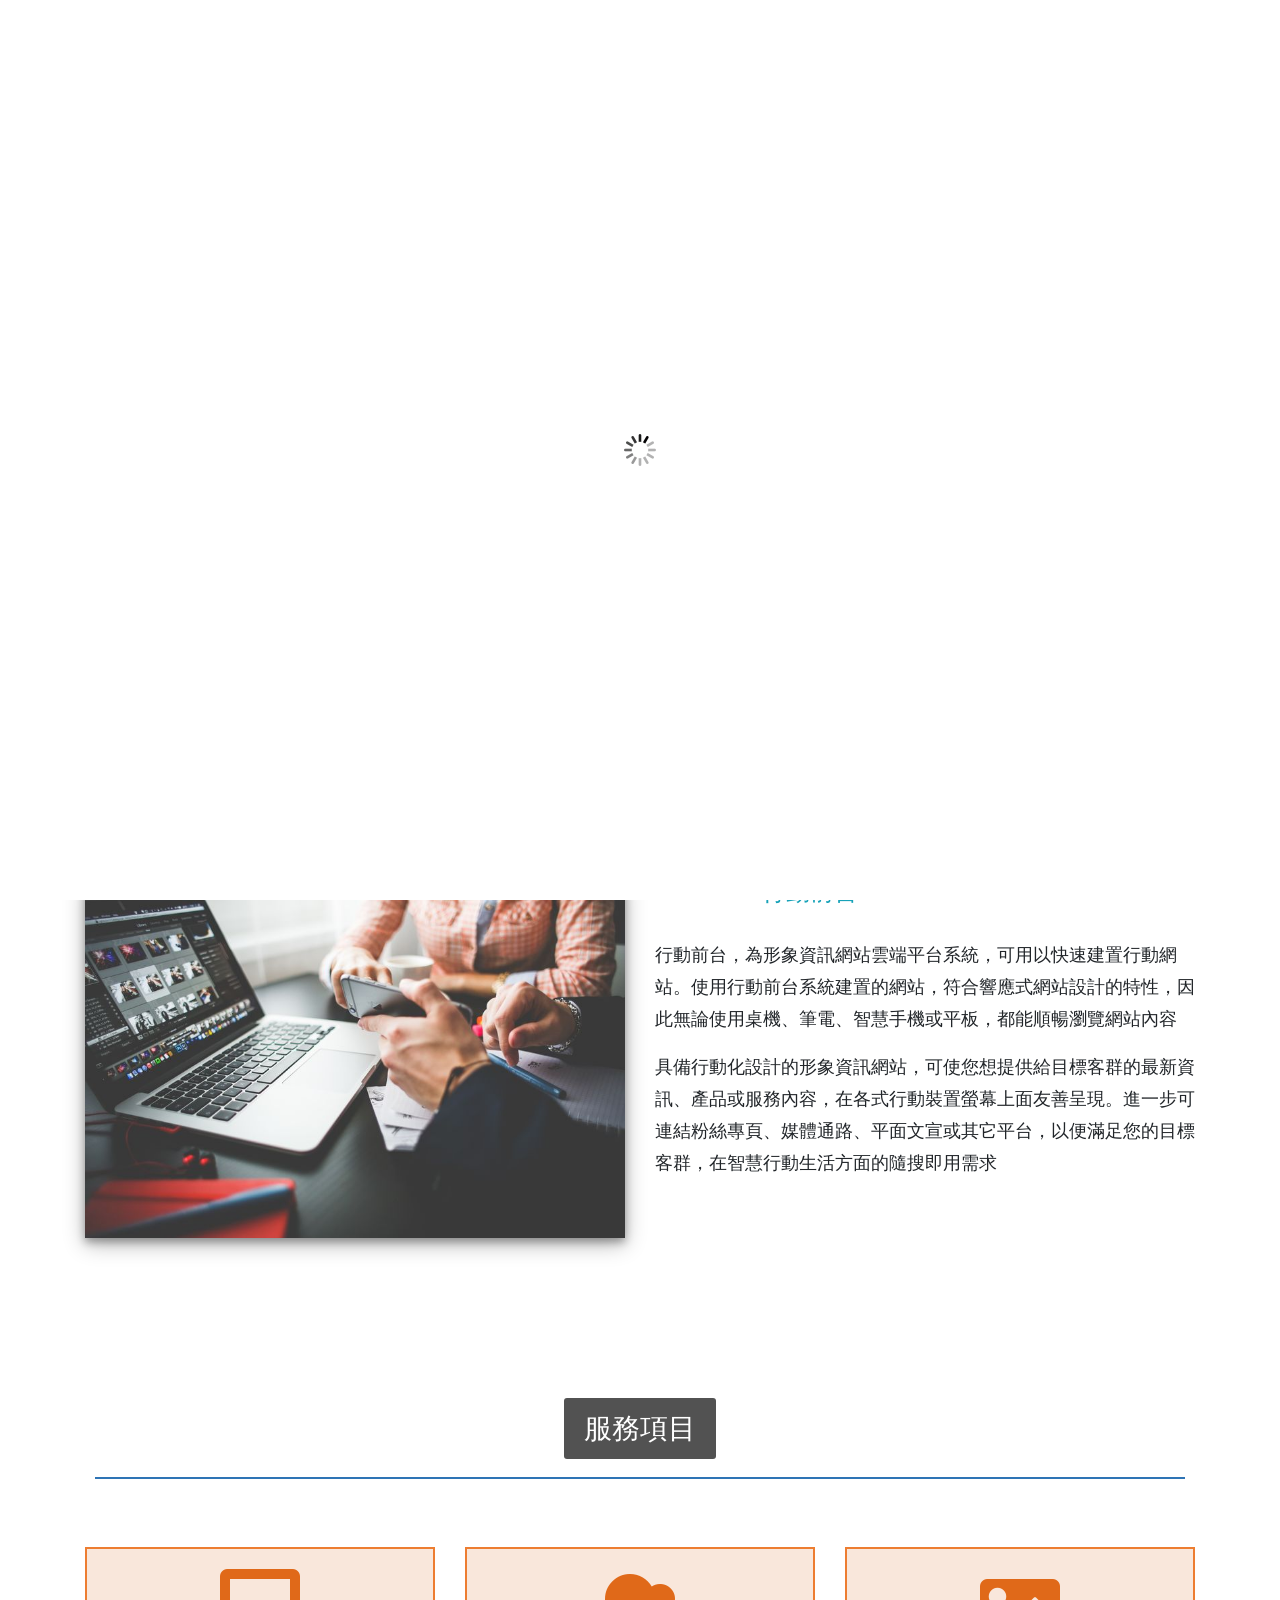
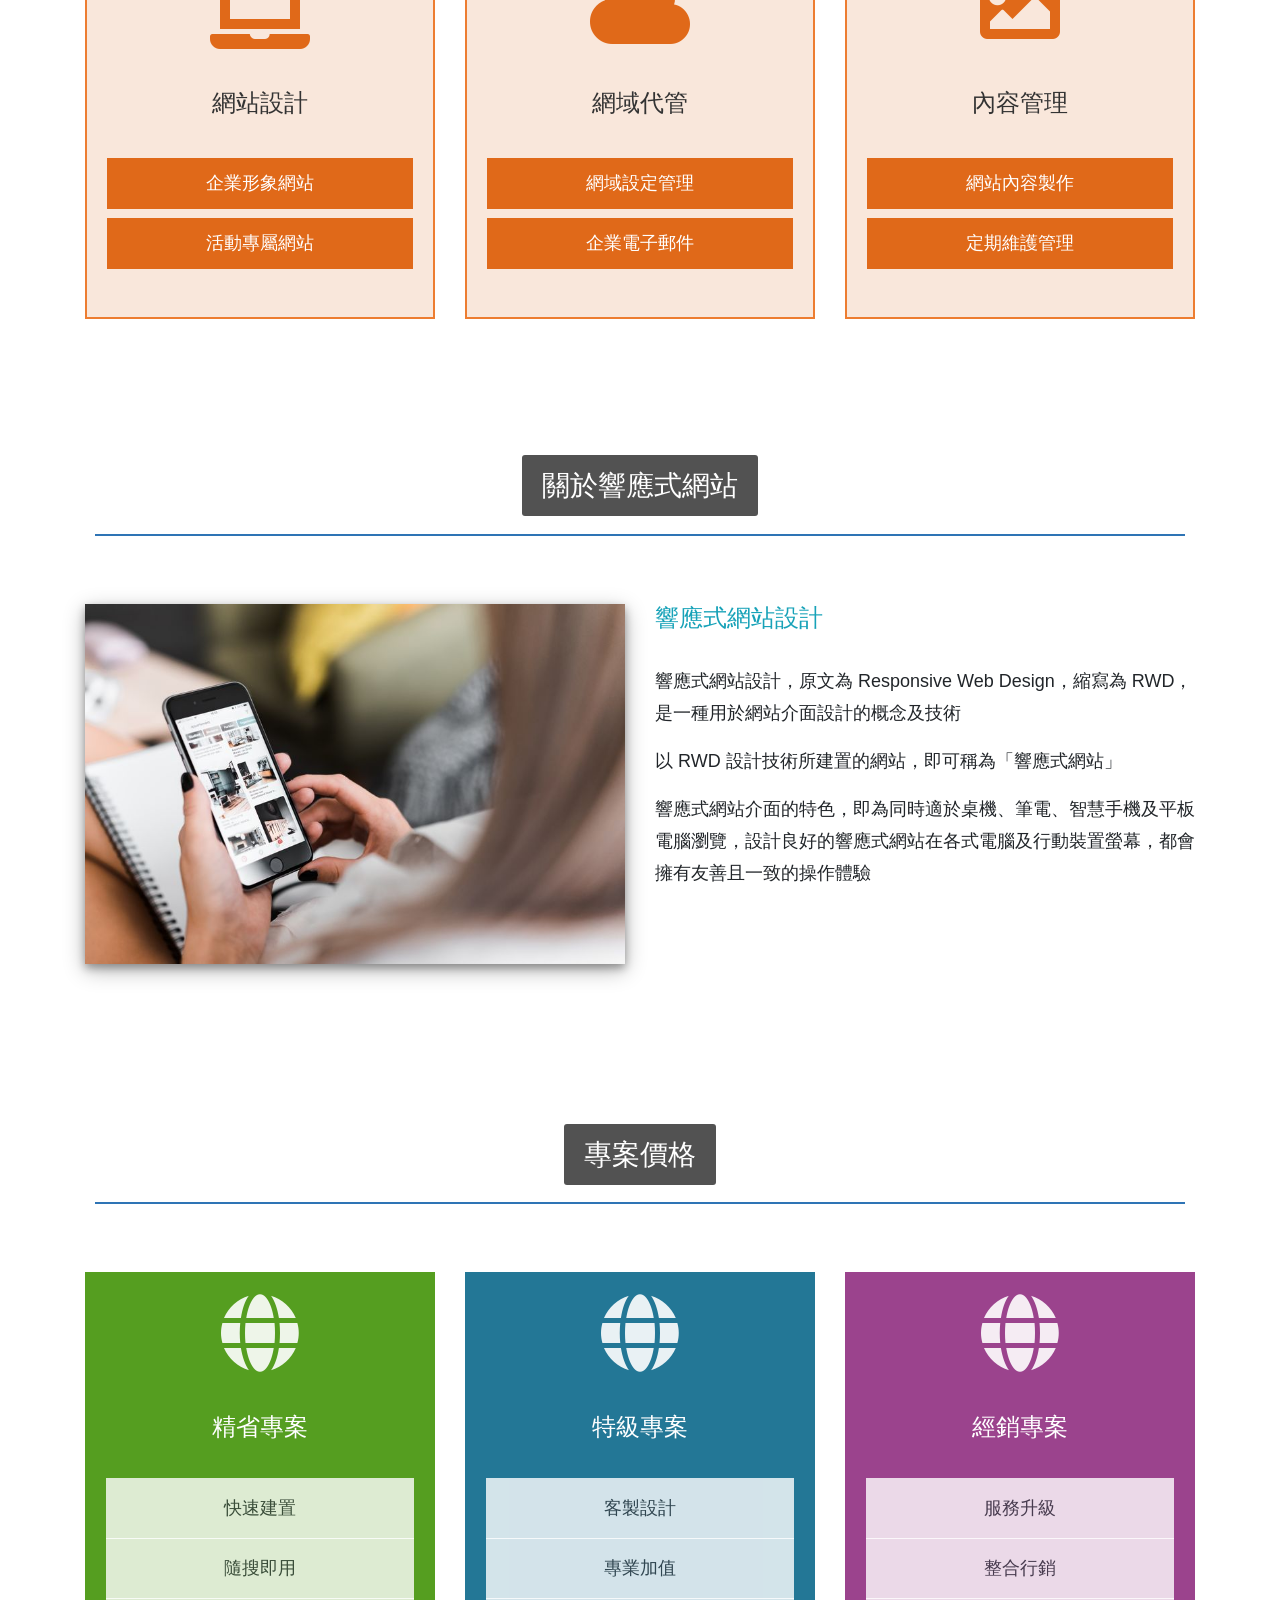
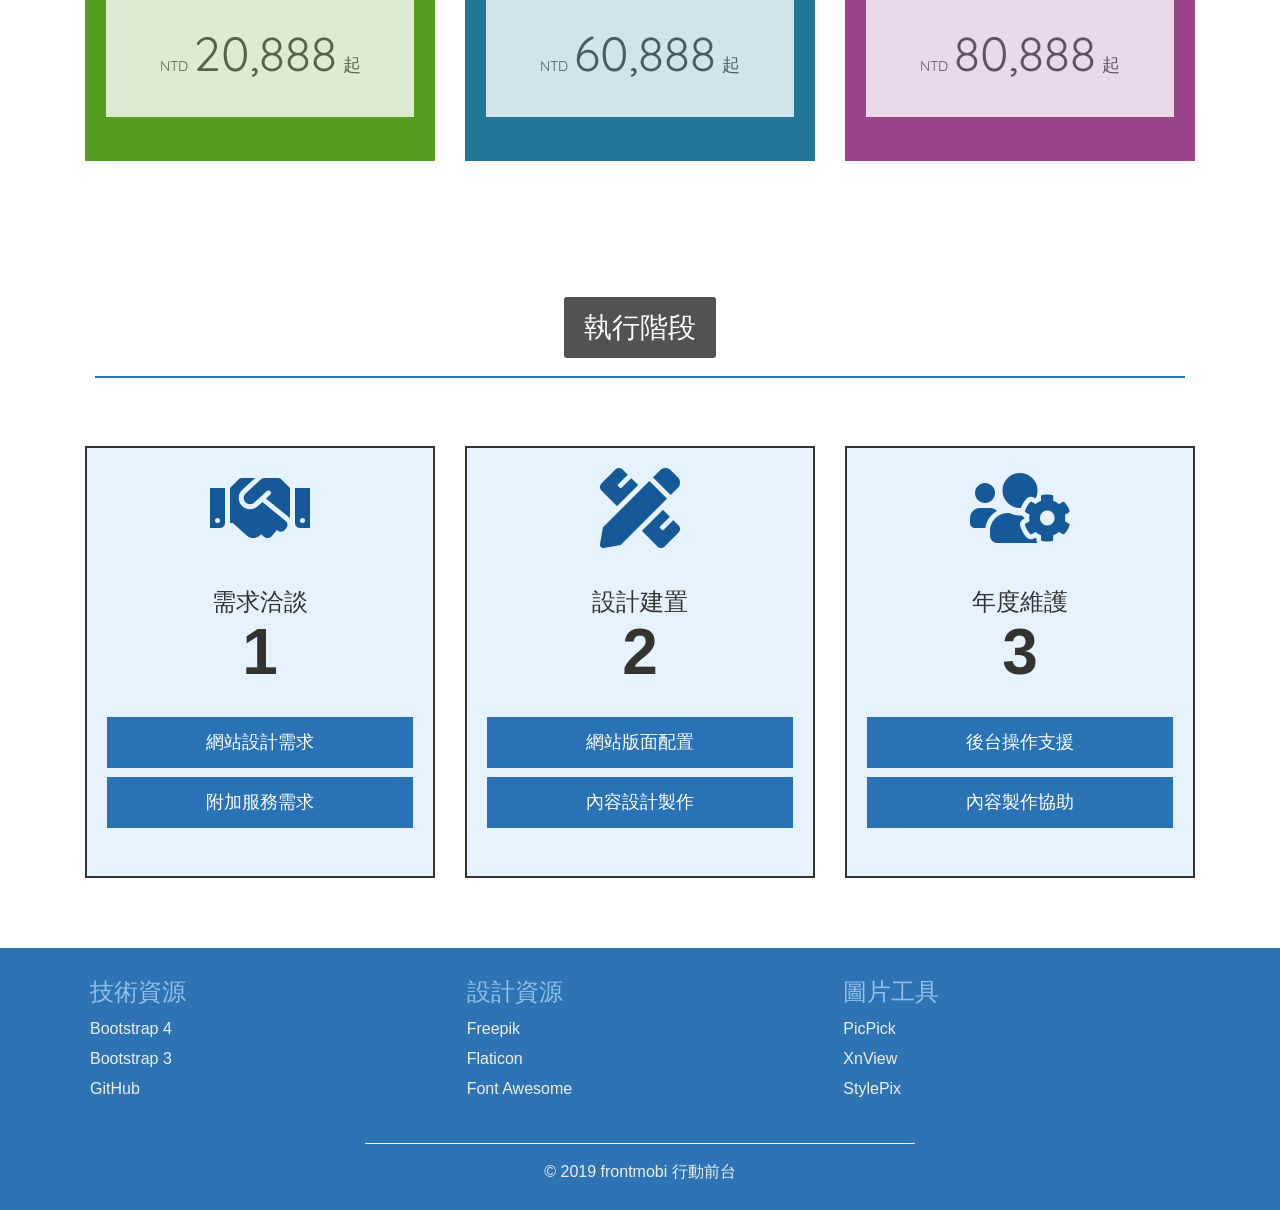
==== index.html @ 36767a95 "Modified section name" ====
<!DOCTYPE html>
<html lang="zh-Hant-TW">
<head>
  <meta charset="utf-8">
  <meta http-equiv="X-UA-Compatible" content="IE=edge">
  <meta name="viewport" content="width=device-width, initial-scale=1, user-scalable=no, minimum-scale=1, maximum-scale=1">
  <meta name="description" content="frontmobi 行動前台，提供形象資訊網站快速建置方案，採用 RWD 響應式網站設計，並具備內容管理後台系統，使用者可自行維護網站內容。">
  <meta name="author" content="EachMobi">
  <meta property="og:site_name" content="frontmobi 行動前台">
  <meta property="og:type" content="website">
  <meta property="og:image" content="https://www.frontmobi.com/img/logo.png">
  <meta property="og:url" content="https://www.frontmobi.com/">
  <meta property="og:description" content="frontmobi 行動前台，提供形象資訊網站快速建置方案，採用 RWD 響應式網站設計，並具備內容管理後台系統，使用者可自行維護網站內容。">
  <title>frontmobi 行動前台</title>
  <link rel="icon" type="image/x-icon" href="/favicon.png">
  <link rel="apple-touch-icon" href="/img/apple-touch-icon.png">
  <link rel='stylesheet' href='https://fonts.googleapis.com/css?family=Quicksand'>
  <link rel="stylesheet" href="https://fonts.googleapis.com/css?family=Questrial">
  <link rel="stylesheet" href="/css/bootstrap.min.css">
  <link rel="stylesheet" href="/css/fontawesome5.min.css">
  <link rel="stylesheet" href="/css/main.css?190510">
  <link rel="canonical" href="https://www.frontmobi.com/">
</head>

<body>
  <div id="preloader">
    <div id="status">&nbsp;</div>
  </div>
  
  <nav class="navbar navbar-expand-md fixed-top navbar-main">
    <button class="navbar-toggler navbar-toggler-right" type="button" data-toggle="collapse" data-target="#home-menu" aria-controls="home-menu" aria-expanded="false" aria-label="Toggle navigation">
      <span class="navbar-toggler-icon"></span>
    </button>
    <a class="navbar-brand" href="/"><img src="/img/logo.png" class="img-logo"> <span>frontmobi 行動前台</span></a>

    <div class="collapse navbar-collapse" id="home-menu">
      <ul class="navbar-nav ml-auto">
        <li class="nav-item"><a class="nav-link" href="#services">服務項目</a></li>
        <li class="nav-item"><a class="nav-link" href="#webplans">專案價格</a></li>
        <li class="nav-item"><a class="nav-link" href="#bigsteps">執行階段</a></li>
      </ul>
    </div>
  </nav>
  
  <h1 class="d-none">frontmobi 行動前台</h1>
  <div id="my-carousel" class="carousel slide" data-ride="carousel">
    <div class="carousel-inner">
      
      <ol class="carousel-indicators">
        <li data-target="#my-carousel" data-slide-to="0" class="active"></li>
        <li data-target="#my-carousel" data-slide-to="1"></li>
      </ol>
      
      <div class="carousel-item active">
        <div class="slide-1">
          <div class="overlay"></div>
        </div>
        <img class="first-slide" src="/img/slide1.jpg" alt="Slide 1">
        <div class="container">
          <div class="carousel-caption">
            <h2>frontmobi 行動前台</h2>
            <h3>響應式網站設計</h3>
          </div>
        </div>
      </div>
      <div class="carousel-item">
        <div class="slide-2">
          <div class="overlay"></div>
        </div>
        <img class="second-slide" src="/img/slide2.jpg" alt="Slide 2">
        <div class="container">
          <div class="carousel-caption">
            <h2>響應式網站設計</h2>
            <h3>企業展現網路形象必備</h3>
          </div>
        </div>
      </div>
    </div>
    <a class="carousel-control-prev" href="#my-carousel" role="button" data-slide="prev">
      <span class="carousel-control-prev-icon" aria-hidden="true"></span>
      <span class="sr-only">Prev</span>
    </a>
    <a class="carousel-control-next" href="#my-carousel" role="button" data-slide="next">
      <span class="carousel-control-next-icon" aria-hidden="true"></span>
      <span class="sr-only">Next</span>
    </a>
  </div>

  <div class="container">
    <div class="section-id" id="aboutus"></div>
    <div class="jumbotron jumbotron-section">
      <h2><span>關於行動前台</span></h2>
      <hr>
    </div>
    <section class="my-section">
      <div class="row">
          <div class="col-lg-6">
            <img src="/img/aboutus.jpg" alt="About us" class="img-fluid">
          </div>
          <div class="col-lg-6">
            <h3 class="text-info">frontmobi 行動前台</h3>
            <br>
            <p>行動前台，為形象資訊網站雲端平台系統，可用以快速建置行動網站。使用行動前台系統建置的網站，符合響應式網站設計的特性，因此無論使用桌機、筆電、智慧手機或平板，都能順暢瀏覽網站內容</p>
            <p>具備行動化設計的形象資訊網站，可使您想提供給目標客群的最新資訊、產品或服務內容，在各式行動裝置螢幕上面友善呈現。進一步可連結粉絲專頁、媒體通路、平面文宣或其它平台，以便滿足您的目標客群，在智慧行動生活方面的隨搜即用需求</p>
          </div>
      </div>
    </section>
  </div>

  <div class="container">
    <div class="section-id" id="services"></div>
    <div class="jumbotron jumbotron-section">
      <h2><span>服務項目</span></h2>
      <hr>
    </div>
    <section class="my-section">
      <div class="row text-center">
        <div class="col-lg-12">
          <div class="card-deck">
            <div class="card card-service mb-3">
              <div class="card-header-icon"><i class="fas fa-laptop fa-5x"></i></div>
              <div class="card-body">
                <h3 class="card-title">網站設計</h3>
                <br>
                <ul class="list-group list-group-flush text-dark">
                  <li class="list-group-item">企業形象網站</li>
                  <li class="list-group-item">活動專屬網站</li>
                </ul>
                <br>
              </div>
            </div>
            <div class="card card-service mb-3">
              <div class="card-header-icon"><i class="fas fa-cloud fa-5x"></i></div>
              <div class="card-body">
                <h3 class="card-title">網域代管</h3>
                <br>
                <ul class="list-group list-group-flush text-dark">
                  <li class="list-group-item">網域設定管理</li>
                  <li class="list-group-item">企業電子郵件</li>
                </ul>
                <br>
              </div>
            </div>
            <div class="card card-service mb-3">
              <div class="card-header-icon"><i class="fas fa-image fa-5x"></i></div>
              <div class="card-body">
                <h3 class="card-title">內容管理</h3>
                <br>
                <ul class="list-group list-group-flush text-dark">
                  <li class="list-group-item">網站內容製作</li>
                  <li class="list-group-item">定期維護管理</li>
                </ul>
                <br>
              </div>
            </div>
          </div>
        </div>
      </div>
    </section>
  </div>

  <div class="container">
    <div class="section-id" id="aboutrwd"></div>
    <div class="jumbotron jumbotron-section">
      <h2><span>關於響應式網站</span></h2>
      <hr>
    </div>
    <section class="my-section">
      <div class="row">
          <div class="col-lg-6">
            <img src="/img/aboutrwd.jpg" alt="About RWD" class="img-fluid">
          </div>
          <div class="col-lg-6">
            <h3 class="text-info">響應式網站設計</h3>
            <br>
            <p>響應式網站設計，原文為 Responsive Web Design，縮寫為 RWD，是一種用於網站介面設計的概念及技術</p>
            <p>以 RWD 設計技術所建置的網站，即可稱為「響應式網站」</p>
            <p>響應式網站介面的特色，即為同時適於桌機、筆電、智慧手機及平板電腦瀏覽，設計良好的響應式網站在各式電腦及行動裝置螢幕，都會擁有友善且一致的操作體驗</span></p>
          </div>
      </div>
    </section>
  </div>

  <div class="container">
    <div class="section-id" id="webplans"></div>
    <div class="jumbotron jumbotron-section">
      <h2><span>專案價格</span></h2>
      <hr>
    </div>
    <section class="my-section">
      <div class="row text-center">
        <div class="col-lg-12">
          <div class="card-deck">
            <div class="card card-plan bg-plan1 mb-3">
              <div class="card-header-icon"><i class="fas fa-globe fa-5x"></i></div>
              <div class="card-body">
                <h3 class="card-title text-white">精省專案</h3>
                <br>
                <ul class="list-group list-group-flush text-dark">
                  <li class="list-group-item">快速建置</li>
                  <li class="list-group-item">隨搜即用</li>
                  <li class="list-group-item"><h4 class="texti-price"><span class="font-sm">NTD</span> <span class="font-loud">20,888</span> <small>起</small></h4></li>
                </ul>
                <br>
              </div>
            </div>
            <div class="card card-plan bg-plan2 mb-3">
              <div class="card-header-icon"><i class="fas fa-globe fa-5x"></i></div>
              <div class="card-body">
                <h3 class="card-title text-white">特級專案</h3>
                <br>
                <ul class="list-group list-group-flush text-dark">
                  <li class="list-group-item">客製設計</li>
                  <li class="list-group-item">專業加值</li>
                  <li class="list-group-item"><h4 class="texti-price"><span class="font-sm">NTD</span> <span class="font-loud">60,888</span> <small>起</small></h4></li>
                </ul>
                <br>
              </div>
            </div>
            <div class="card card-plan bg-plan3 mb-3">
              <div class="card-header-icon"><i class="fas fa-globe fa-5x"></i></div>
              <div class="card-body">
                <h3 class="card-title text-white">經銷專案</h3>
                <br>
                <ul class="list-group list-group-flush text-dark">
                  <li class="list-group-item">服務升級</li>
                  <li class="list-group-item">整合行銷</li>
                  <li class="list-group-item"><h4 class="texti-price"><span class="font-sm">NTD</span> <span class="font-loud">80,888</span> <small>起</small></h4></li>
                </ul>
                <br>
              </div>
            </div>
          </div>
        </div>
      </div>
    </section>
  </div>

  <div class="container">
    <div class="section-id" id="bigsteps"></div>
    <div class="jumbotron jumbotron-section">
      <h2><span>執行階段</span></h2>
      <hr>
    </div>
    <section class="my-section">
      <div class="row text-center">
        <div class="col-lg-12">
          <div class="card-deck">
            <div class="card card-step mb-3">
              <div class="card-header-icon"><i class="fas fa-handshake fa-5x"></i></div>
              <div class="card-body">
                <h3 class="card-title">需求洽談</h3>
                <p class="big-step">1</p>
                <br>
                <ul class="list-group list-group-flush text-dark">
                  <li class="list-group-item">網站設計需求</li>
                  <li class="list-group-item">附加服務需求</li>
                </ul>
                <br>
              </div>
            </div>
            <div class="card card-step mb-3">
              <div class="card-header-icon"><i class="fas fa-pencil-ruler fa-5x"></i></div>
              <div class="card-body">
                <h3 class="card-title">設計建置</h3>
                <p class="big-step">2</p>
                <br>
                <ul class="list-group list-group-flush text-dark">
                  <li class="list-group-item">網站版面配置</li>
                  <li class="list-group-item">內容設計製作</li>
                </ul>
                <br>
              </div>
            </div>
            <div class="card card-step mb-3">
              <div class="card-header-icon"><i class="fas fa-users-cog fa-5x"></i></div>
              <div class="card-body">
                <h3 class="card-title">年度維護</h3>
                <p class="big-step">3</p>
                <br>
                <ul class="list-group list-group-flush text-dark">
                  <li class="list-group-item">後台操作支援</li>
                  <li class="list-group-item">內容製作協助</li>
                </ul>
                <br>
              </div>
            </div>
          </div>
        </div>
      </div>
    </section>
  </div>

  <br>
  <footer>
    <div class="container">
      <div class="row">
        <div class="links col-md-4">
          <h4>技術資源</h4>
          <p><a href="https://getbootstrap.com/" target="_blank" rel="noopener noreferrer">Bootstrap 4</a></p>
          <p><a href="https://getbootstrap.com/docs/3.3/" target="_blank" rel="noopener noreferrer">Bootstrap 3</a></p>
          <p><a href="https://github.com/" target="_blank" rel="noopener noreferrer">GitHub</a></p>
        </div>
        <div class="links col-md-4">
          <h4>設計資源</h4>
          <p><a href="https://www.freepik.com/" target="_blank" rel="noopener noreferrer">Freepik</a></p>
          <p><a href="https://www.flaticon.com/" target="_blank" rel="noopener noreferrer">Flaticon</a></p>
          <p><a href="https://fontawesome.com/" target="_blank" rel="noopener noreferrer">Font Awesome</a></p>
        </div>
        <div class="links col-md-4">
          <h4>圖片工具</h4>
          <p><a href="https://picpick.app/zh-tw/" target="_blank" rel="noopener noreferrer">PicPick</a></p>
          <p><a href="https://www.xnview.com/" target="_blank" rel="noopener noreferrer">XnView</a></p>
          <p><a href="http://hornil.com/products/stylepix/" target="_blank" rel="noopener noreferrer">StylePix</a></p>
        </div>
      </div>
      <div class="copy-right text-center">
        <hr>
        <p>&copy; 2019 frontmobi 行動前台</p>
      </div>      
    </div>
  </footer>

  <script src="/js/jquery.min.js"></script>
  <script src="/js/bootstrap.min.js"></script>
  <script src="/js/jquery.touchSwipe.min.js"></script>
  <script src="/js/main.js?190510"></script>
  
</body>
</html>
---- css/main.css ----
body, input, button, select, textarea {
    font-family: "Helvetica Neue", Helvetica,Arial, "Microsoft JhengHei", "Microsoft YaHei", Meiryo, "Meiryo UI", sans-serif;
}

h1,h2,h3,h4,h5,h6 { font-weight:normal; }

html {
    position: relative;
    min-height: 100%;
}

body {
    background-color: #fff;
    margin-bottom: 40px;
}

a:link,
a:visited,
a:hover,
a:active {
    text-decoration: none;
}

a:hover,
a:active {
    color: #0270e6;
}

footer {
    color: #fff;
    position: absolute;
    margin-bottom: 0;
    width: 100%;
    background-color: #2e74b5;
}

footer a:link,
footer a:visited,
footer a:hover,
footer a:active {
    color: #eee;
    text-decoration: none;
}

footer a:hover,
footer a:active {
    color: #f0cf0e;
}

footer h4 {
    color: #92bfe8;
    margin: 10px 0;
}

footer hr {
    border: none;
    height: 1px;
    width: 50%;
    color: #eee;
    background-color: #eee;
}

footer .container {
    padding: 20px;
}

footer .container .links {
    margin-bottom: 20px;
}

footer .container p {
    margin: 6px 0;
}

footer .copy-right {
    font-size: 16px;
    color: #eee;
    width: 100%;
    background-color: transparent;
}

.navbar-main {
    height: 60px;
    background-color: #fff !important;
    border-bottom: solid 1px #ed7d31;
}

.navbar-main .navbar-collapse { 
    /* https://css-tricks.com/viewport-sized-typography/ */
    max-height: 100vh !important;
    overflow-x: hidden !important; 
    background-color: transparent;
}

.navbar-main .navbar-toggler {
    padding: 3px 8px 2px 8px;
    background-color: #ed7d31;
}

.navbar-main .navbar-brand {
    /*main color*/
    color: #ed7d31 !important;
}

.navbar-main .navbar-toggler {
    border: solid 1px #ed7d31 !important;
    border-radius: 0px;
}

.navbar-main .navbar-toggler-icon {
    width: 28px;
    background-image: url("data:image/svg+xml;charset=utf8,%3Csvg viewBox='0 0 32 32' xmlns='http://www.w3.org/2000/svg'%3E%3Cpath stroke='rgba(250, 250, 250, 1)' stroke-width='2' stroke-linecap='round' stroke-miterlimit='10' d='M4 8h24M4 16h24M4 24h24'/%3E%3C/svg%3E");
}

.navbar-main .nav-item .nav-link {
    color: #262626 !important;
    margin: 0 6px;
}

.navbar-main .nav-item .nav-link:hover {
    background-color: #ed7d31;
    color: #fff !important;
    border-radius: 3px;
}

.navbar-main .nav-item .nav-link.btn {
    color: #fff !important;
}

.navbar-main .nav-item .nav-link.nav-home {
    color: #ffdb87 !important;
}

.navbar-main .nav-item .nav-link.nav-home:hover {
    color: #ffce44 !important;
}

.navbar-main .nav-item.blank-item {
    color: transparent;
}

.navbar-brand span {
    vertical-align: middle;
    font-weight: bold;
}

.img-logo {
    height: 30px;
    vertical-align: middle;
    margin: 0 5px 0 10px;
    border-radius: 3px;
}

.img-park {
    width: 240px;
    margin: 0 auto;
}

/* font styles */
.font-sm {
    font-size: 14px;
}

.font-md {
    font-size: 15px;
}

.font-lg {
    font-size: 16px;
}

.font-loud {
    font-size: 48px;
}

.texti-main {
    color: #ed7d31;
}

.texti-error {
    color: #cc4444;
}

.texti-price {
    color: #555;
}

.texti-price,
.texti-price span {
    font-family: Quicksand, "Microsoft JhengHei";
    font-weight: 400;
    padding: 10px 0;
}

.form-control {
    box-shadow: none;
}

.form-control:focus {
    box-shadow: none;
}

/* preloader */
#preloader {
    position: fixed;
    top: 0;
    left: 0;
    right: 0;
    bottom: 0;
    background-color: #fff;
    z-index: 9999;
}

/* preloader status */
#status {
    width: 200px;
    height: 200px;
    position: absolute;
    left: 50%;
    top: 50%;
    background-image: url('/img/preloader.gif'); 
    background-size: 32px 32px;
    background-repeat: no-repeat;
    background-position: center;
    margin: -100px 0 0 -100px;
}

#my-carousel .carousel-item img {
    width: 100%;
}

#my-carousel .carousel-caption {
    margin-bottom: 4vw;
}

#my-carousel .carousel-caption h2,
#my-carousel .carousel-caption h3 {
    text-shadow: 1px 1px #333;
}

#my-carousel .carousel-caption h2 {
    font-size: 3vw;
}

#my-carousel .carousel-caption h3 {
    font-size: 2vw;
}

#my-carousel .carousel-caption p {
    margin-bottom: 80px;
}

.overlay {
    position: absolute;
    width: 100%;
    height: 100%;
    z-index: 2;
    background-color: #080d15;
    opacity: 0.3;
}

.section-id {
    padding: 5px 0;
}

/* custom jumbotron */
.jumbotron-main,
.jumbotron-section,
.jumbotron-lineat,
.jumbotron-facebook,
.jumbotron-dark {
    color: #fff;
    margin-top: 60px;
    padding: 30px 10px 20px 10px;
    text-align: center;
    font-weight: bold;
}

.jumbotron-main h2,
.jumbotron-section h2,
.jumbotron-lineat h2,
.jumbotron-facebook h2,
.jumbotron-dark h2 {
    font-size: 32px !important;
}

.jumbotron-section h2 span {
    color: #fff;
    font-size: 28px;
    padding: 15px 20px;
    margin: 30px 0;
    border-radius: 3px;
    background: #525252;
}

.jumbotron-section hr {
    margin-top: 30px;
    border-top: 2px solid #2e74b5;
}

.jumbotron-main {
    color: #f0cf0e;
    background-color: #311201;
}

.jumbotron-lineat {
    background-color: #01a201;
}

.jumbotron-facebook {
    background-color: #4a67a5;
}

.jumbotron-dark {
    background-color: #282923;
}

.page-header {
    background-color: #311201;
    background: -webkit-linear-gradient(#311201, #8e5b3e);
    background: -o-linear-gradient(#311201, #8e5b3e);
    background: -moz-linear-gradient(#311201, #8e5b3e);
    background: linear-gradient(#311201, #8e5b3e);
}

.jumbotron-cover {
    color: #fff;
    margin-top: 60px;
    background-color: transparent;
}

.jumbotron-cover h1 {
    margin-top: 30px;
}

.jumbotron-cover p {
    font-size: 20px;
}

/* jumbotron-section */
.jumbotron-section  {
    color: #202020;
    background-color: transparent;
}

.jumbotron-section h1 + hr {
    border: none;
    height: 3px;
    width: 100px;
    color: #303030;
    background-color: #303030;
}

.my-section {
    margin: 30px 0;
}

.my-section h2 {
    font-size: 32px;
}

.my-section h3 {
    font-size: 24px;
}

.my-section h3 span.badge {
    color: #fff;
    font-size: 28px;
    padding: 15px 20px;
    margin: 30px 0;
    border-radius: 0;
}

.my-section p {
    line-height: 32px;
}

.my-section h4 {
    font-size: 22px;
}

.my-section .card {
    border: 1px solid transparent;
}

.my-section .card p {
    margin: 20px 40px;
}

.my-section .container {
    padding-top: 20px !important;
}

.my-section .ans-body {
    margin: 40px 0;
    padding: 30px 5%;
    background-color: #f5f2ec;
}

.my-section .ans-body p {
    line-height: 32px;
}

.my-section p.caption {
    font-size: 24px;
}

.my-section p {
    font-size: 18px;
}

.my-section p.big-step {
    font-size: 64px;
    font-weight: 700;
}

.my-section img.img-fluid {
    box-shadow: 0 4px 8px 0 rgba(0, 0, 0, 0.3), 0 6px 20px 0 rgba(0, 0, 0, 0.3);
    margin-bottom: 40px;
}

.my-section.news p i {
    font-size: 3em;
}

.my-section.news ol li {
    font-size: 18px;
    padding: 8px 0;
}

.my-section.news .piece {
    margin-bottom: 30px;
}

.my-section .card-header {
    background-color: #b25c32;
}

.my-section .card-header-icon {
    padding: 20px 0;
}

.my-section .card-header .btn {
    color: #ffdfd0;
    font-size: 20px;
}

.my-section .card-header .btn:hover,
.my-section .card-header .btn:focus {
    color: #fff;
    font-size: 24px;
    transition: all 600ms;
    text-decoration: none;
}

.my-section .list-group-item {
    font-size: 18px;
}

ul.outline {
    list-style-type: square;
    font-size: 18px;
}

.icon-class:hover {
    cursor: pointer;
}

.icon-text {
    font-size: 24px;
    font-family: "Days One", sans-serif,"Microsoft JhengHei";
    margin-bottom: 40px;
}

.accept-terms {
    margin: 30px 2px;
}

.card,
.card-heading,
.form-control {
    border-radius: 0px;
}

.form-control {
	height: 42px;
	line-height: 42px;
}

.form-signin {
    padding: 5px;
    margin: 0 auto;
}

.form-signin h3 {
    font-size: 18px;
}

.form-signin .form-control {
	font-size: 16px;
}

.form-signin .form-control:focus {
    z-index: 2;
}

.signin-role {
    margin-bottom: 30px;
}

.card-signin {
    border-color: #5cb85c;
    margin-top: 100px;
}

.card-signin .card-header {
    border-color: #5cb85c;
    color: #fff;
    background-color: #5cb85c;
    border-radius: 0;
    padding: 6px 0;
}
.card-signin .card-header h1 {
    margin: 0;
}

.card-header h1 {
    padding: 15px 0px;
    font-size: 32px;
}

.card-body h2 {
    font-size: 24px;
}

.text-error {
    color: #cc4444;
}

.btn-signin,
.btn-signin:focus,
.btn-signin:active,
.btn-signin.active  {
    color: #fff;
    background-color: #565656;
    border-color: #565656;
    margin: 20px 0;
}

.btn-signin:hover {
    color: #fff;
    background-color: #484848;
    border-color: #484848;
}

.btn-byfacebook {
    color: #fff;
}

.btn-byfacebook,
.btn-byfacebook:focus,
.btn-byfacebook:active {
    color: #fff;
    background-color: #4a67a5;
    border-color: #4a67a5;
}

.btn-byfacebook:hover {
    color: #fff;
    background-color: #3a5795;
    border-color: #3a5795;
}

/* modal-custom  */
.modal-custom {
    border-radius: 0;
}

.modal-custom .modal-content {
    border: 3px solid #128c2e;
    border-radius: 0;
}

.modal-custom .modal-header,
.modal-custom .modal-body,
.modal-custom .modal-footer {
    background-color: #fff;
}

.modal-custom .modal-header {
    color: #e99511;
    padding: 9px 15px;
    background-color: #e99511;
    border-radius: 0;
}

.modal-custom .modal-header .modal-title {
    color: #fff;
}

.modal-custom .modal-footer {
    border: 1px solid transparent;
}

.modal-custom .close {
    float: right;
    font-size: 36px;
    font-weight: 400;
    line-height: 1;
    color: #eee;
    text-shadow: 0 0 0 transparent;
    filter: alpha(opacity=100);
    opacity: 1;
}

.modal-custom .close:hover,
.modal-custom .close:focus {
    color: #fff;
    text-decoration: none;
    cursor: pointer;
    filter: alpha(opacity=100);
    opacity: 1;
}

.modal-custom span.badge {
    font-size: 24px;
    border-radius: 0;
    font-weight: normal;
    padding: 15px 20px;
}

.card-service {
    color: #333;
    background-color: #f9e7db;
    border: 2px solid #ed7d31 !important;
}

.card-service .card-header-icon i {
    color: #e06919;
}

.card-service .list-group .list-group-item {
    color: #fff;
    background-color: #e06919;
    border-color: #f9e7db;
    border-width: 5px;
}

.card-plan .card-header-icon i {
    color: #fff;
    opacity: 0.9;
}

.card-plan .list-group .list-group-item {
    background-color: #fff;
    opacity: 0.8;
    border-color: transparent;
    border-width: 5px;
}

.bg-plan1 {
    background-color: #559e20;
}

.bg-plan2 {
    background-color: #237796;
}

.bg-plan3 {
    background-color: #9b438d;
}

.card-step {
    color: #333430;
    background-color: #e6f3ff;
    border: 2px solid #333430 !important;
}

.card-step .card-header-icon i {
    color: #155998;
}

.card-step .list-group .list-group-item {
    color: #fff;
    background-color: #2a72b6;
    border-color: #e6f3ff;
    border-width: 5px;
}

@media (max-width:767px) {
    .navbar-main .navbar-collapse { 
        margin: 0px -30px;
        width: 100%;
        /*background-color: #632600;*/
        background-color: #363636;
    }
    .navbar-main .nav-item .nav-link,
    .navbar-main .nav-item .nav-link:hover {
        text-align: center;
        font-size: 18px;
        color: #fff !important;
        margin: 6px 40px 0px 40px;
    }

    .navbar-main .nav-item .nav-link.btn {
        margin-top: 20px;
    }

    .navbar-main li.nav-item:last-child .nav-link.btn,
    .navbar-main li.nav-item:last-child .nav-link {
        margin-bottom: 40px;
    }

    #my-carousel {
        margin-top: 60px;
    }

    #my-carousel .carousel-caption h2,
    #my-carousel .carousel-caption h3 {
        margin-bottom: 10px;
    }

    #my-carousel .carousel-caption h2 {
        font-size: 5vw;
    }

    #my-carousel .carousel-caption h3 {
        font-size: 4vw;
    }

    #my-carousel .carousel-caption p {
        margin-bottom: 10px;
    }

    .jumbotron-cover p,
    .my-section p,
    .my-section li {
        font-size: 20px;
        line-height: 32px;
    }

    .modal-custom .close {
        font-size: 30px;
        line-height: 24px;
    }
}
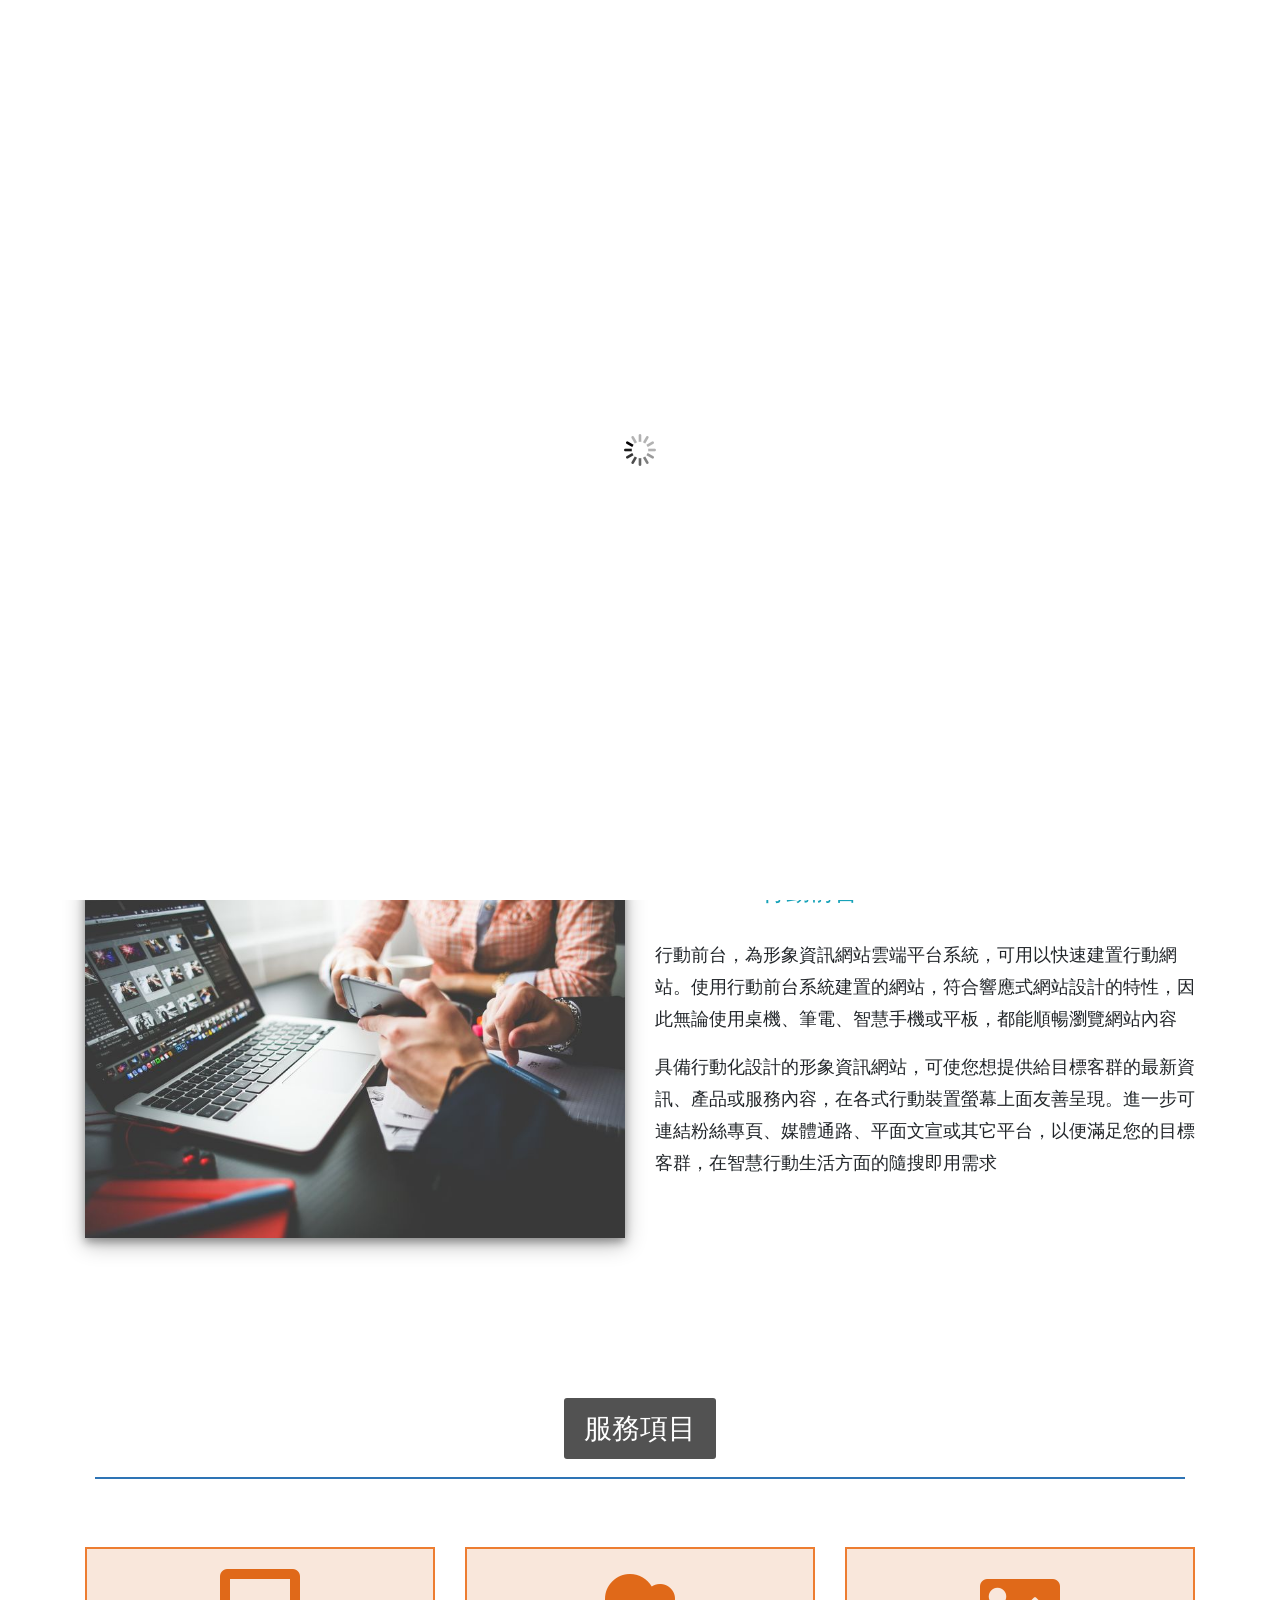
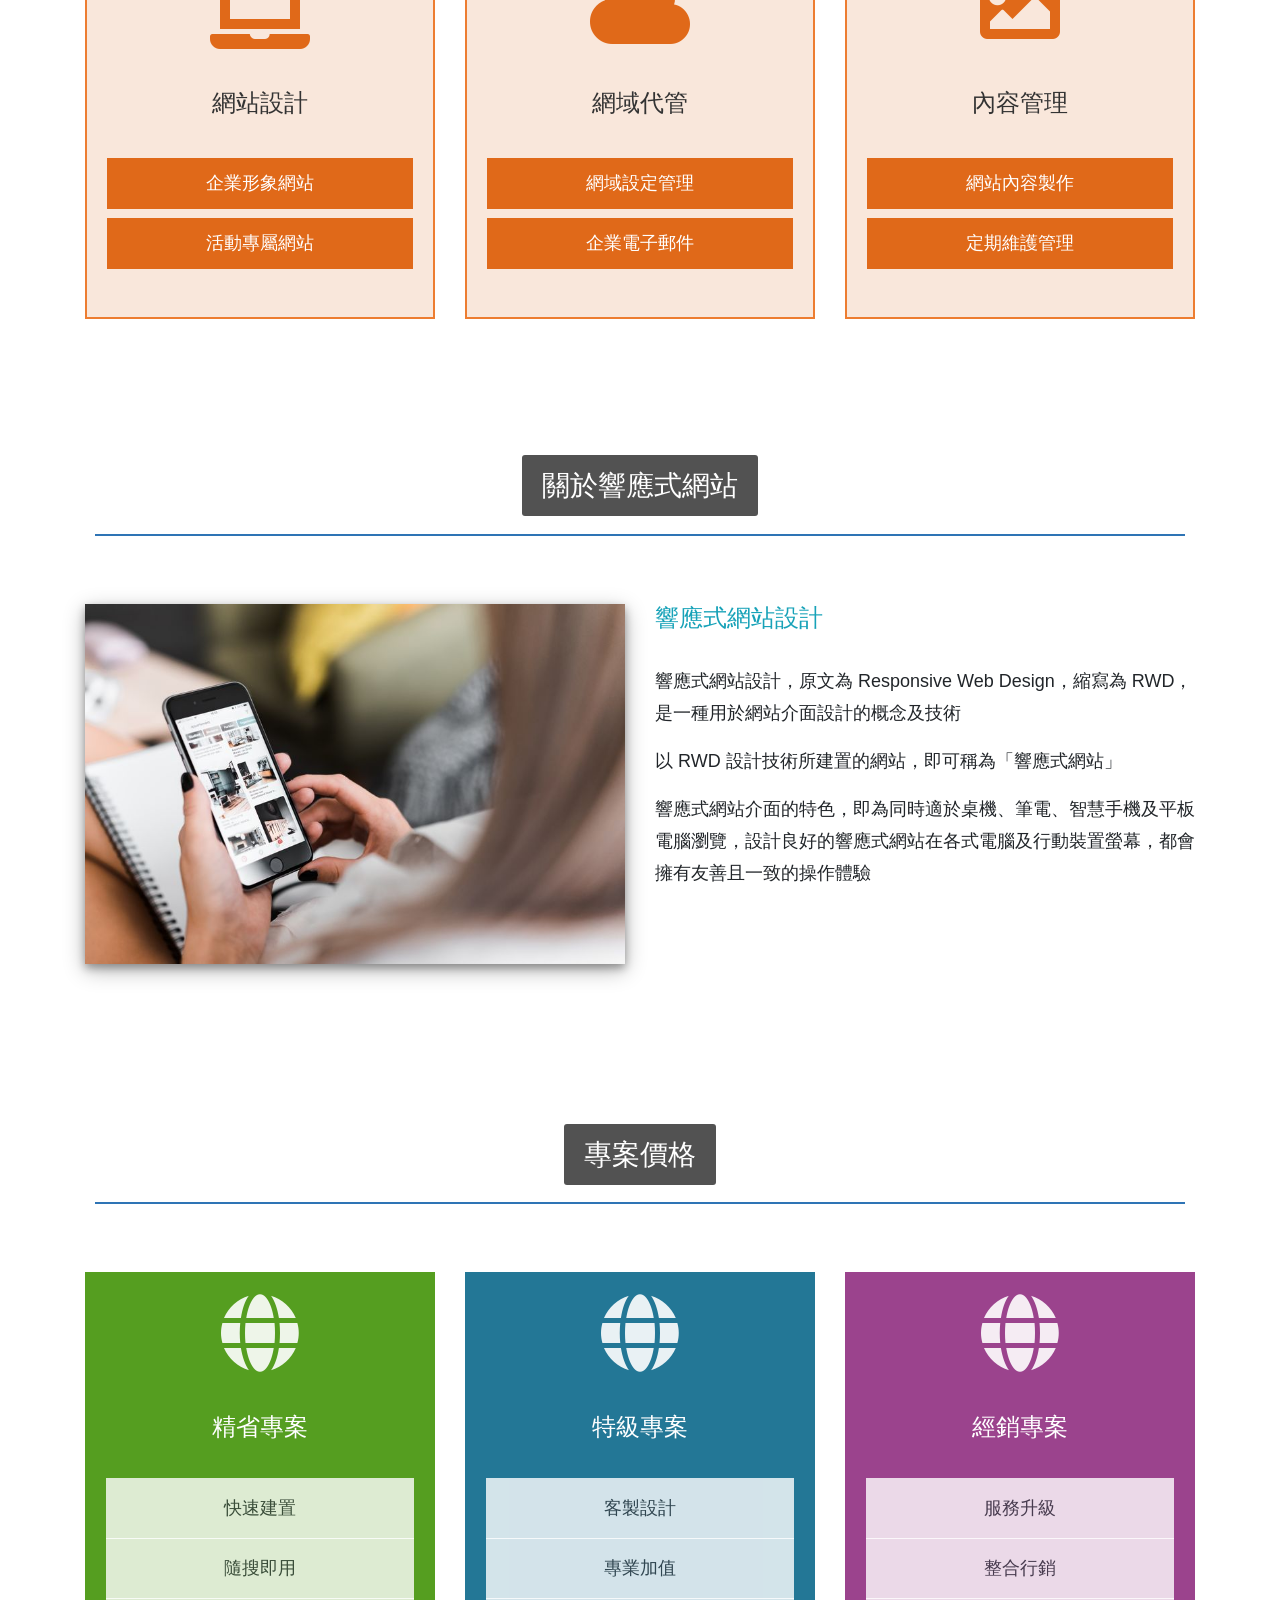
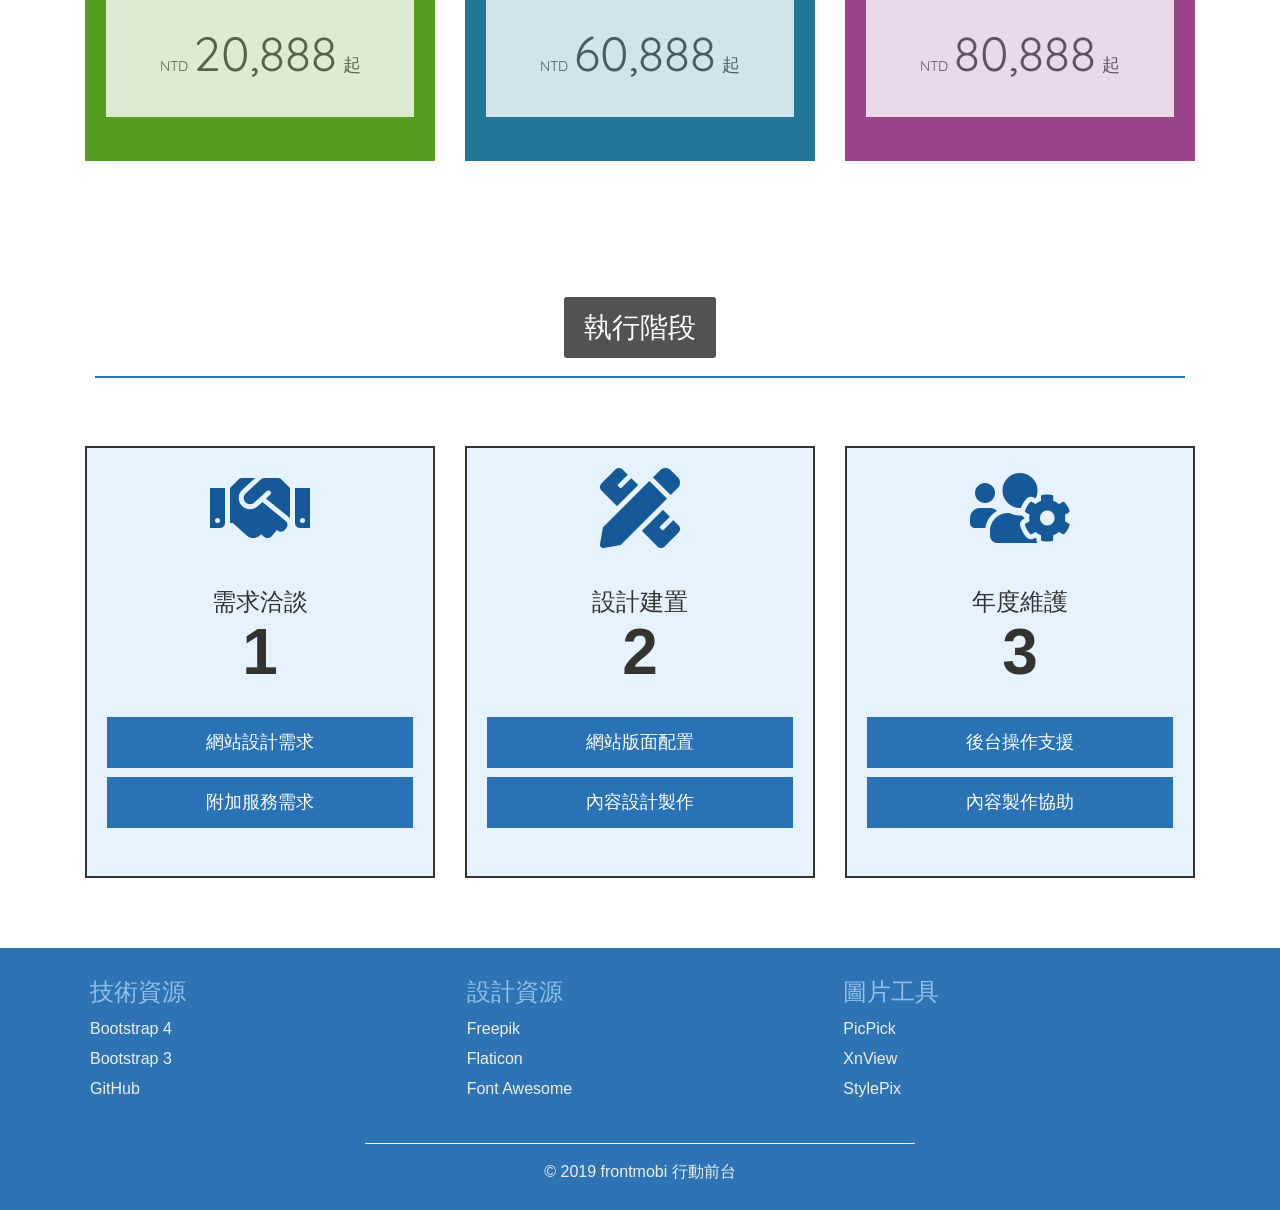
==== commit 9ff8c161: "Modified website url" ====
--- a/index.html
+++ b/index.html
@@ -8,8 +8,8 @@
   <meta name="author" content="EachMobi">
   <meta property="og:site_name" content="frontmobi 行動前台">
   <meta property="og:type" content="website">
-  <meta property="og:image" content="https://www.frontmobi.com/img/logo.png">
-  <meta property="og:url" content="https://www.frontmobi.com/">
+  <meta property="og:image" content="https://frontmobi.com/img/logo.png">
+  <meta property="og:url" content="https://frontmobi.com/">
   <meta property="og:description" content="frontmobi 行動前台，提供形象資訊網站快速建置方案，採用 RWD 響應式網站設計，並具備內容管理後台系統，使用者可自行維護網站內容。">
   <title>frontmobi 行動前台</title>
   <link rel="icon" type="image/x-icon" href="/favicon.png">
@@ -19,7 +19,7 @@
   <link rel="stylesheet" href="/css/bootstrap.min.css">
   <link rel="stylesheet" href="/css/fontawesome5.min.css">
   <link rel="stylesheet" href="/css/main.css?190510">
-  <link rel="canonical" href="https://www.frontmobi.com/">
+  <link rel="canonical" href="https://frontmobi.com/">
 </head>
 
 <body>
--- a/css/main.css
+++ b/css/main.css
@@ -694,6 +694,7 @@
         /*background-color: #632600;*/
         background-color: #363636;
     }
+
     .navbar-main .nav-item .nav-link,
     .navbar-main .nav-item .nav-link:hover {
         text-align: center;
@@ -702,13 +703,17 @@
         margin: 6px 40px 0px 40px;
     }
 
+    .navbar-main .nav-item:first-child {
+        margin-top: 18px;
+    }
+
     .navbar-main .nav-item .nav-link.btn {
         margin-top: 20px;
     }
 
     .navbar-main li.nav-item:last-child .nav-link.btn,
     .navbar-main li.nav-item:last-child .nav-link {
-        margin-bottom: 40px;
+        margin-bottom: 30px;
     }
 
     #my-carousel {
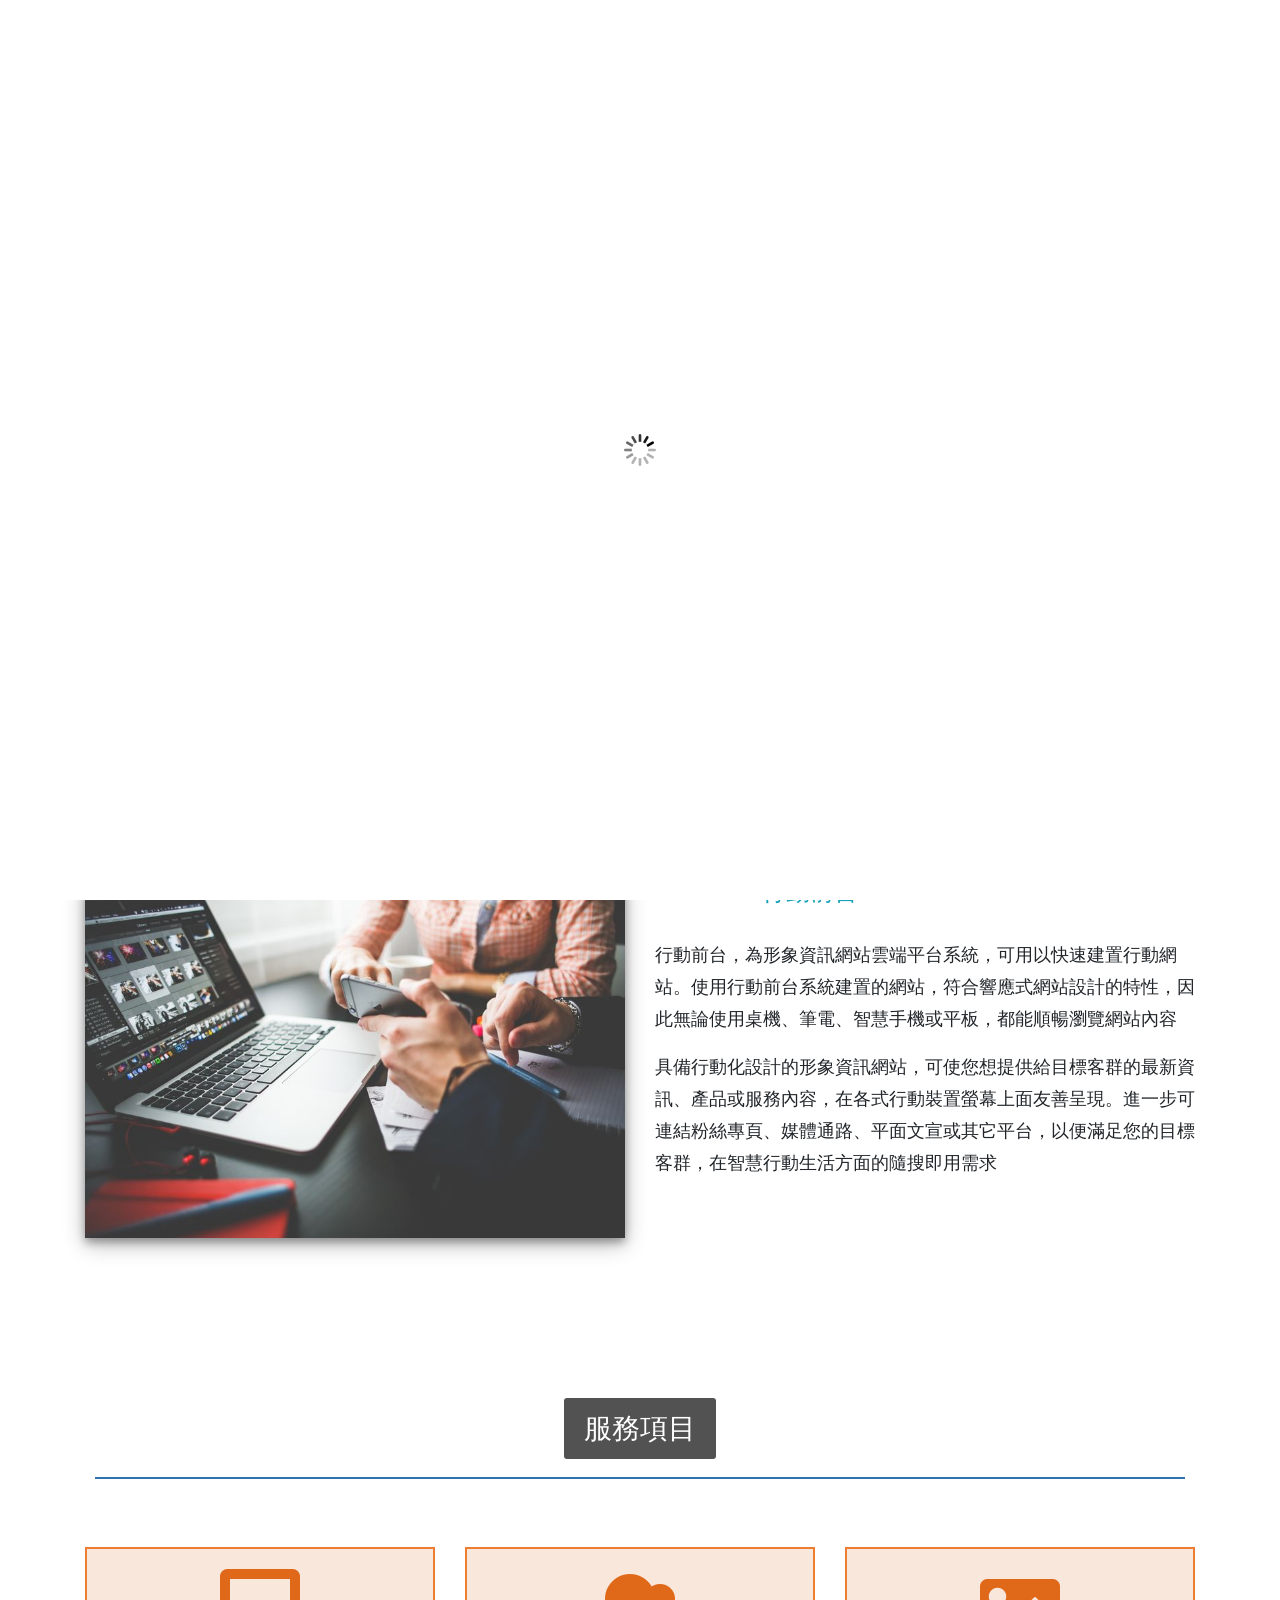
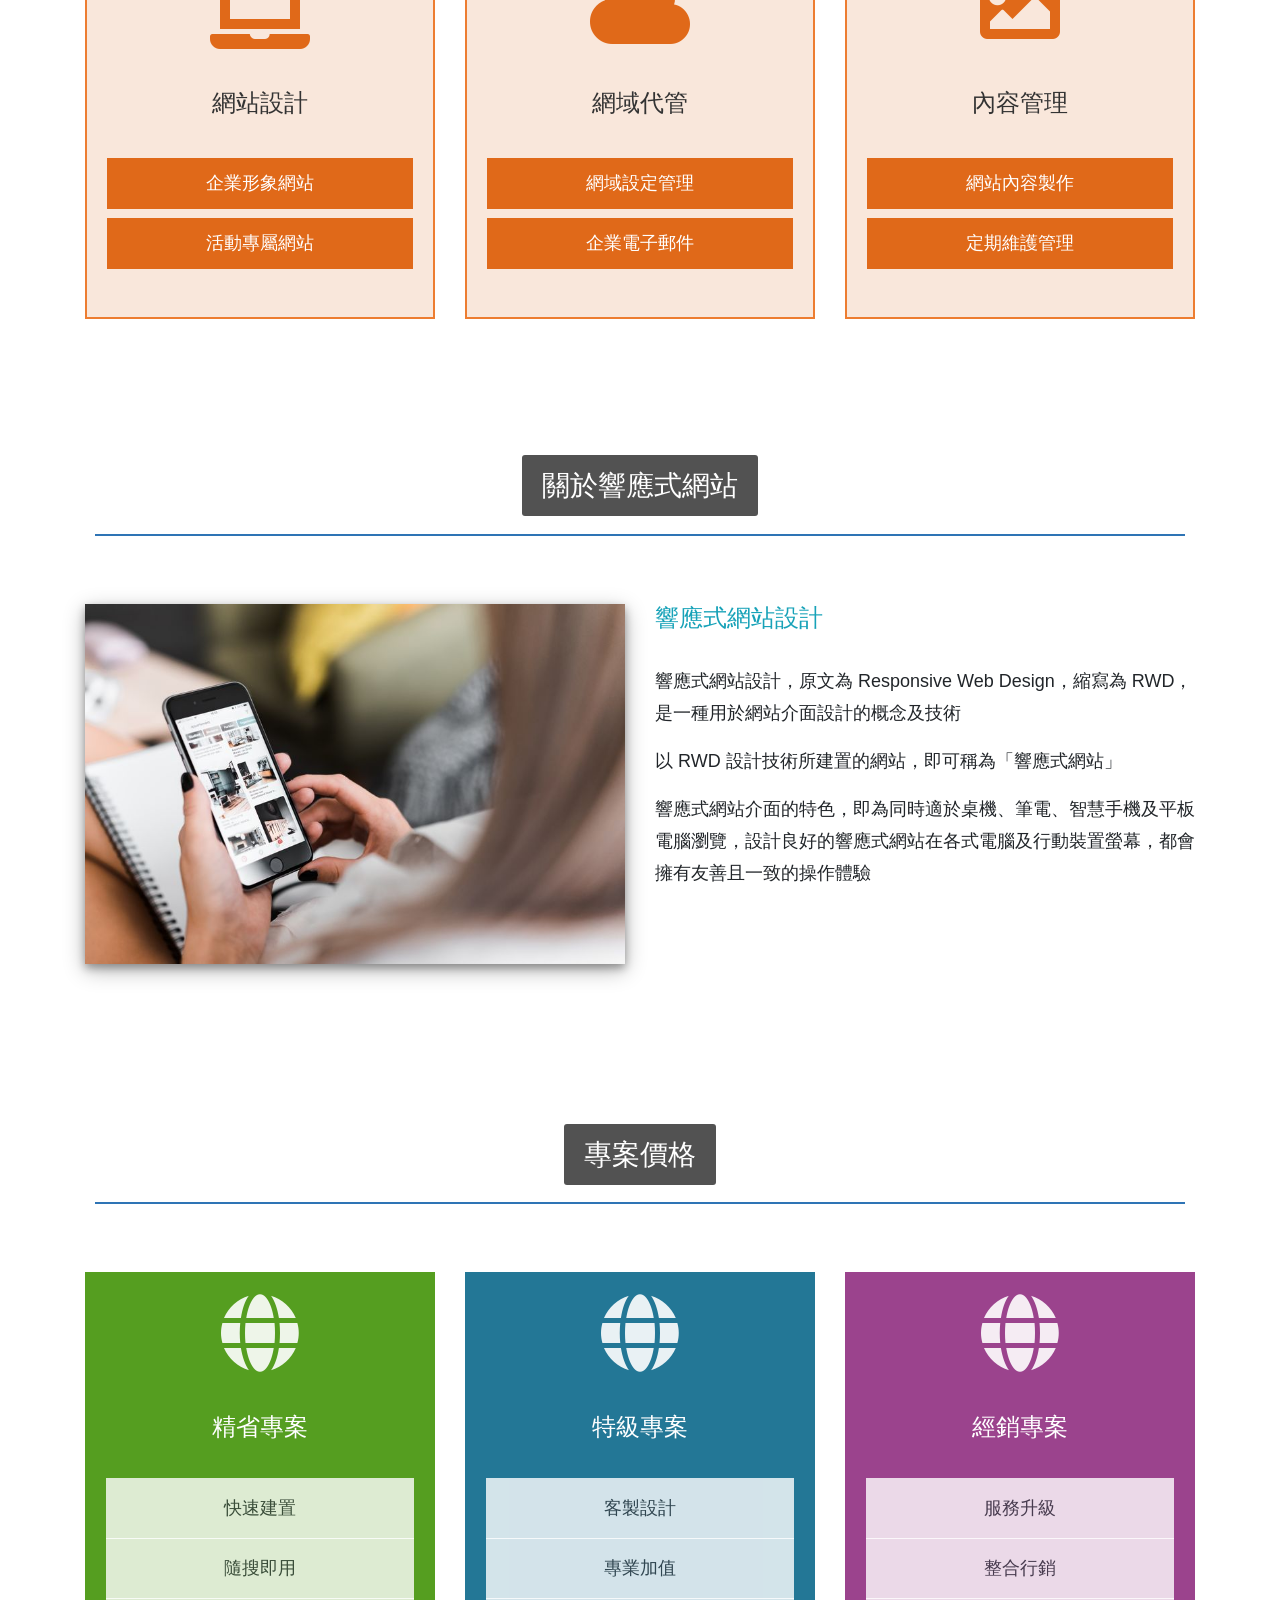
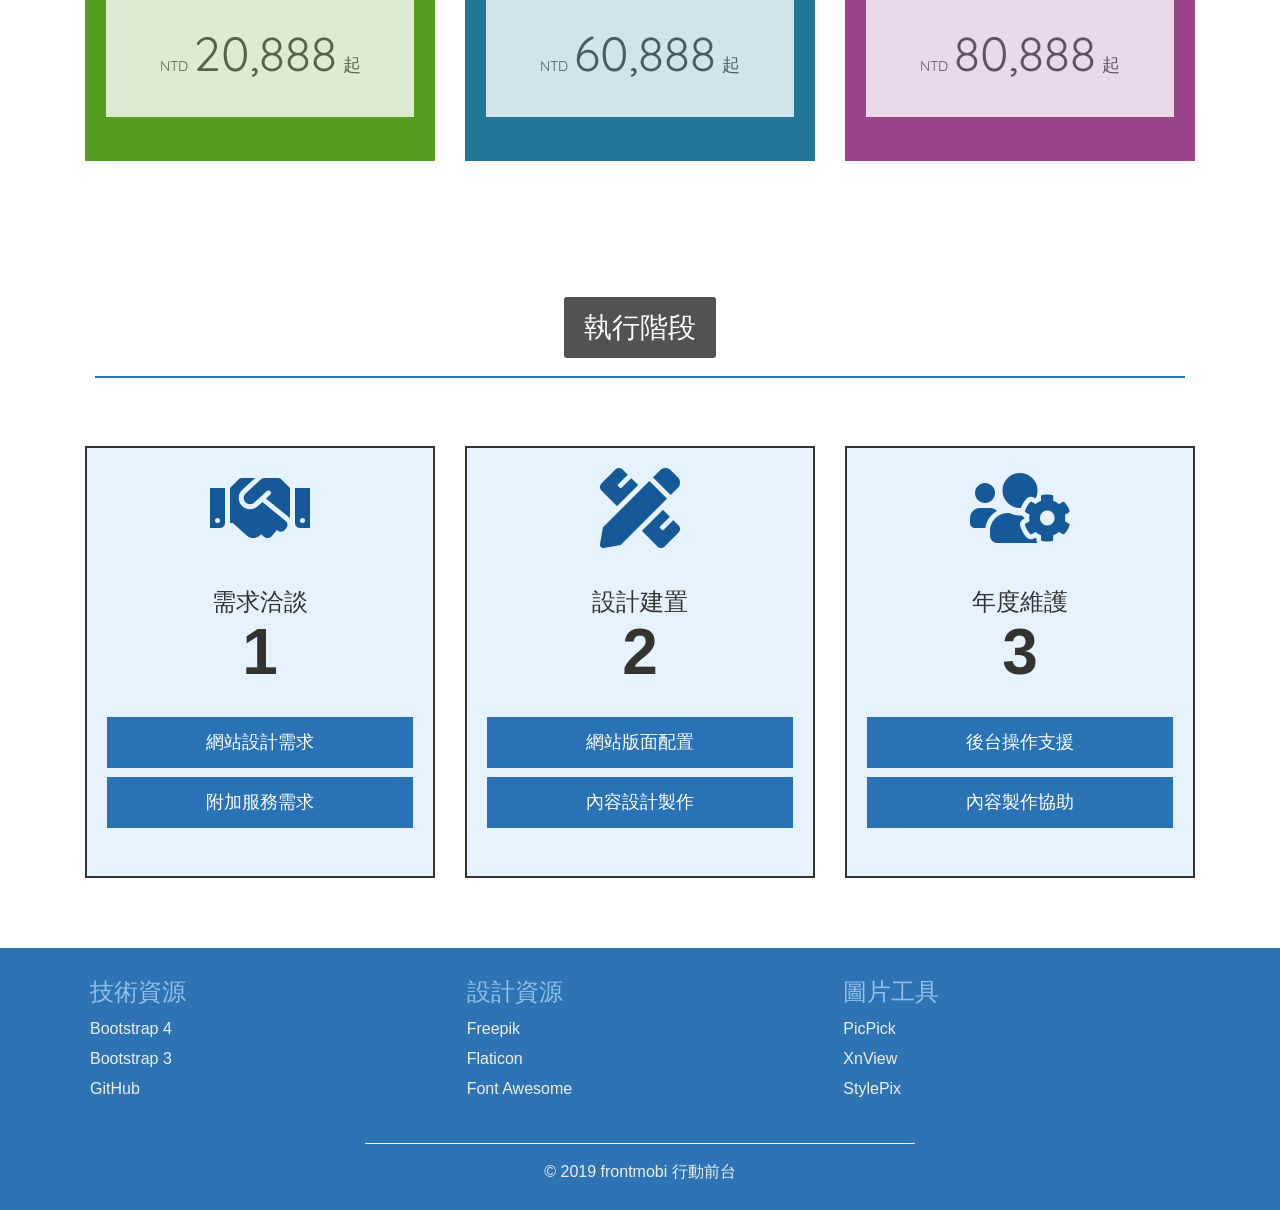
==== commit 3bef5648: "Modified title and CNAME" ====
--- a/index.html
+++ b/index.html
@@ -11,7 +11,7 @@
   <meta property="og:image" content="https://frontmobi.com/img/logo.png">
   <meta property="og:url" content="https://frontmobi.com/">
   <meta property="og:description" content="frontmobi 行動前台，提供形象資訊網站快速建置方案，採用 RWD 響應式網站設計，並具備內容管理後台系統，使用者可自行維護網站內容。">
-  <title>frontmobi 行動前台</title>
+  <title>frontmobi 行動前台 | 易取行動科技</title>
   <link rel="icon" type="image/x-icon" href="/favicon.png">
   <link rel="apple-touch-icon" href="/img/apple-touch-icon.png">
   <link rel='stylesheet' href='https://fonts.googleapis.com/css?family=Quicksand'>
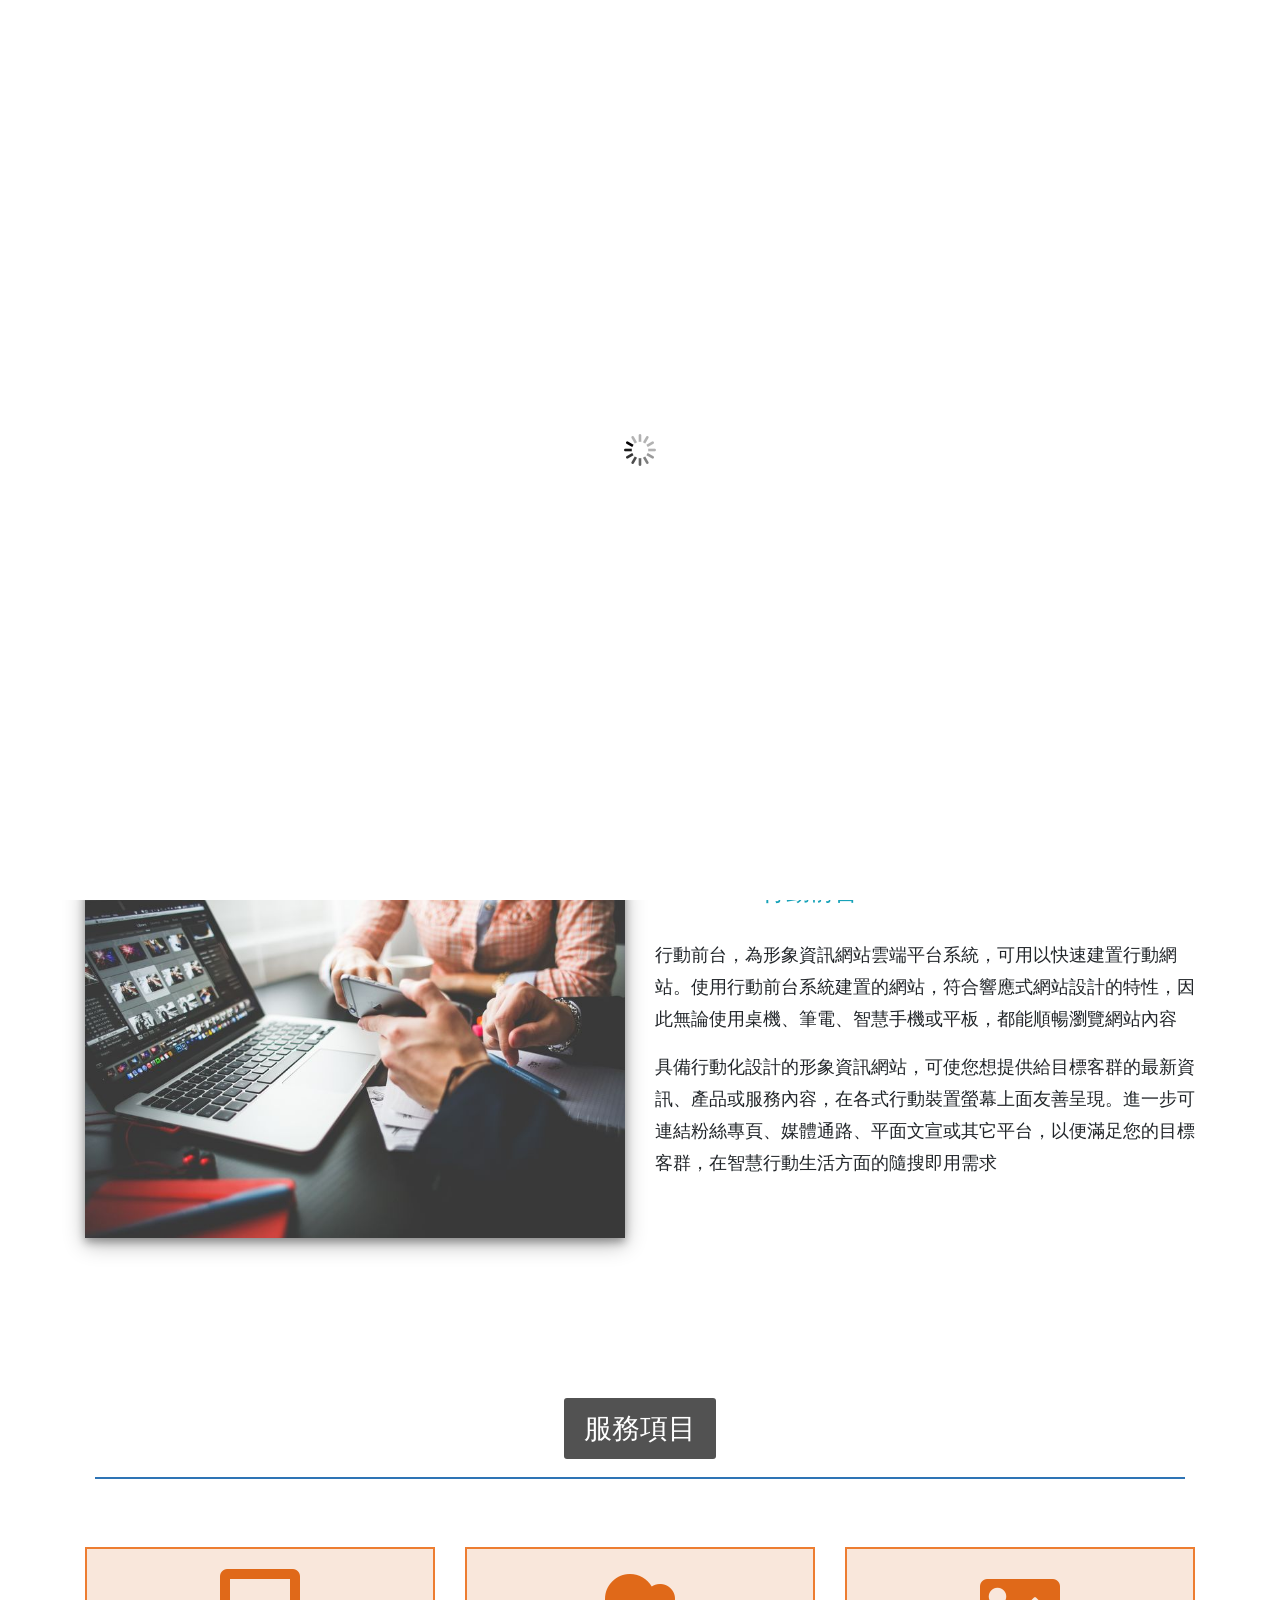
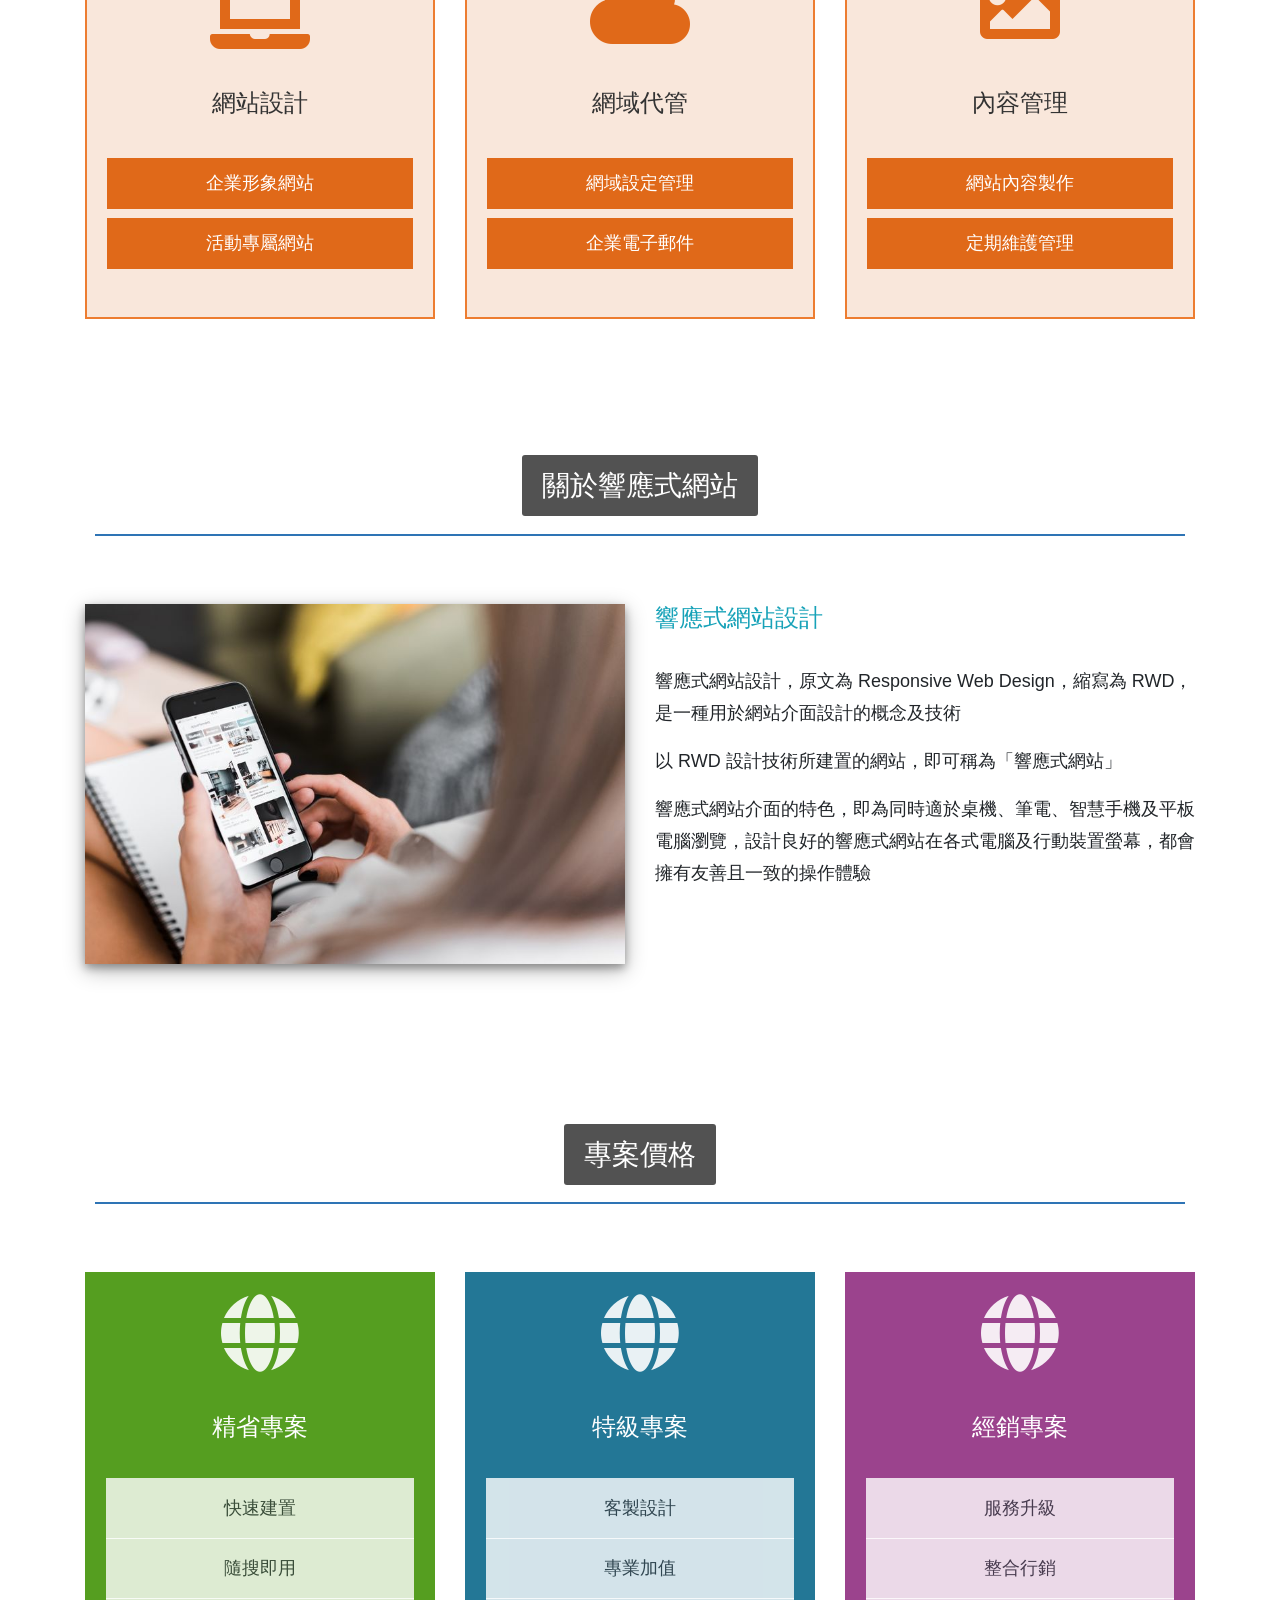
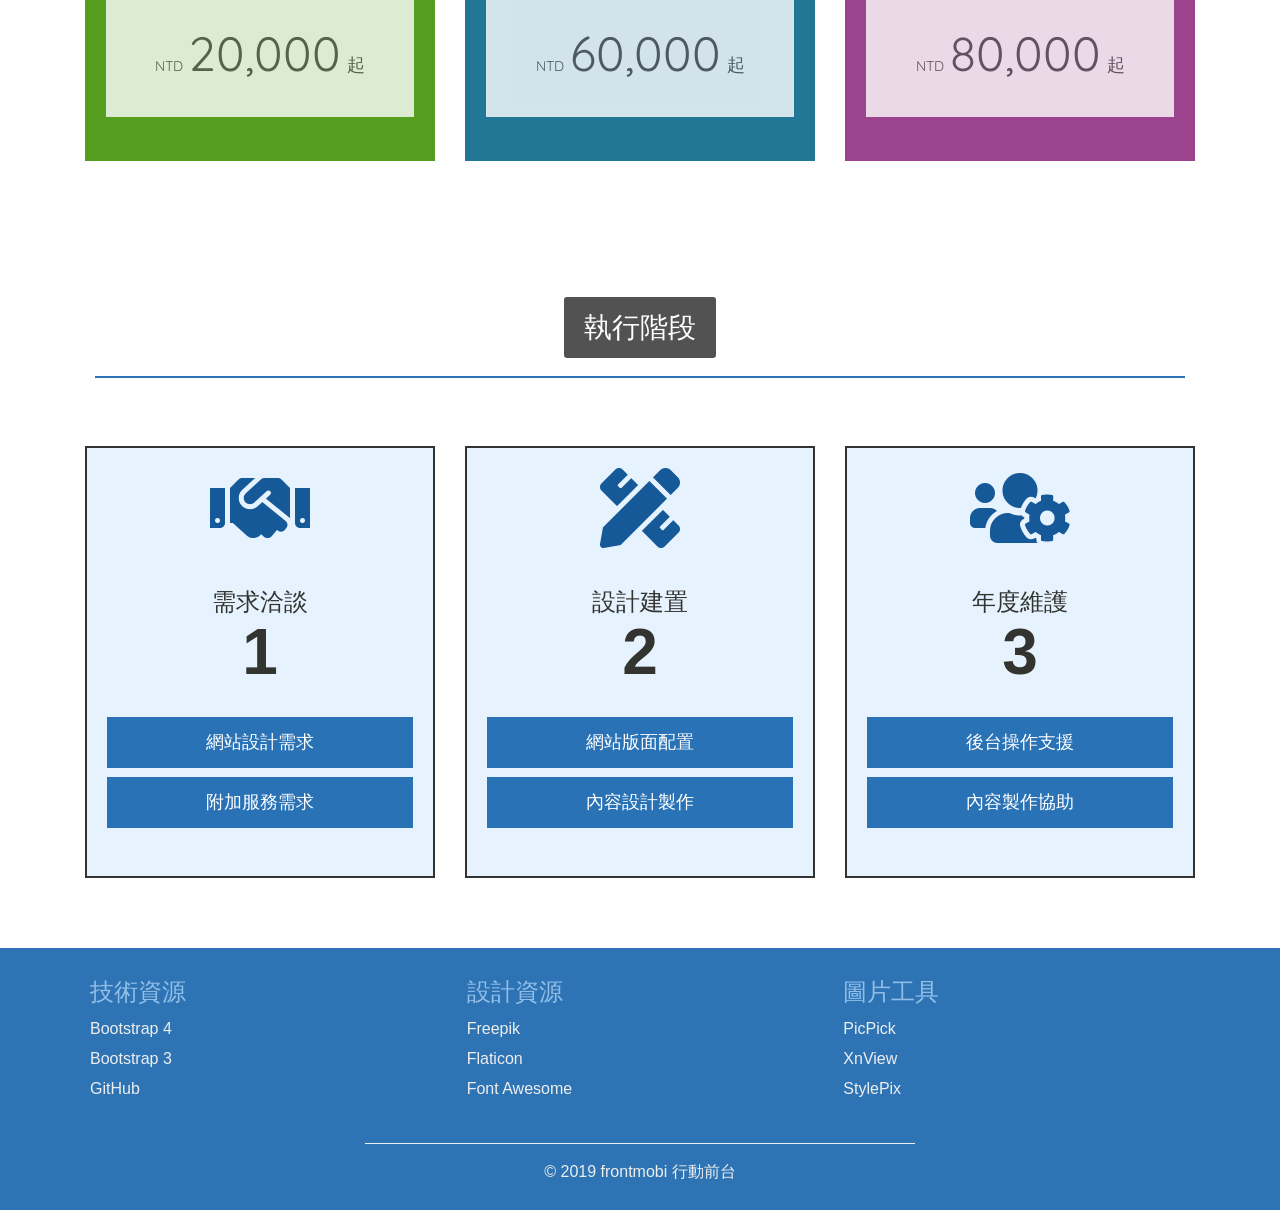
==== commit 4ee3b5a8: "Modified pricing" ====
--- a/index.html
+++ b/index.html
@@ -199,7 +199,7 @@
                 <ul class="list-group list-group-flush text-dark">
                   <li class="list-group-item">快速建置</li>
                   <li class="list-group-item">隨搜即用</li>
-                  <li class="list-group-item"><h4 class="texti-price"><span class="font-sm">NTD</span> <span class="font-loud">20,888</span> <small>起</small></h4></li>
+                  <li class="list-group-item"><h4 class="texti-price"><span class="font-sm">NTD</span> <span class="font-loud">20,000</span> <small>起</small></h4></li>
                 </ul>
                 <br>
               </div>
@@ -212,7 +212,7 @@
                 <ul class="list-group list-group-flush text-dark">
                   <li class="list-group-item">客製設計</li>
                   <li class="list-group-item">專業加值</li>
-                  <li class="list-group-item"><h4 class="texti-price"><span class="font-sm">NTD</span> <span class="font-loud">60,888</span> <small>起</small></h4></li>
+                  <li class="list-group-item"><h4 class="texti-price"><span class="font-sm">NTD</span> <span class="font-loud">60,000</span> <small>起</small></h4></li>
                 </ul>
                 <br>
               </div>
@@ -225,7 +225,7 @@
                 <ul class="list-group list-group-flush text-dark">
                   <li class="list-group-item">服務升級</li>
                   <li class="list-group-item">整合行銷</li>
-                  <li class="list-group-item"><h4 class="texti-price"><span class="font-sm">NTD</span> <span class="font-loud">80,888</span> <small>起</small></h4></li>
+                  <li class="list-group-item"><h4 class="texti-price"><span class="font-sm">NTD</span> <span class="font-loud">80,000</span> <small>起</small></h4></li>
                 </ul>
                 <br>
               </div>
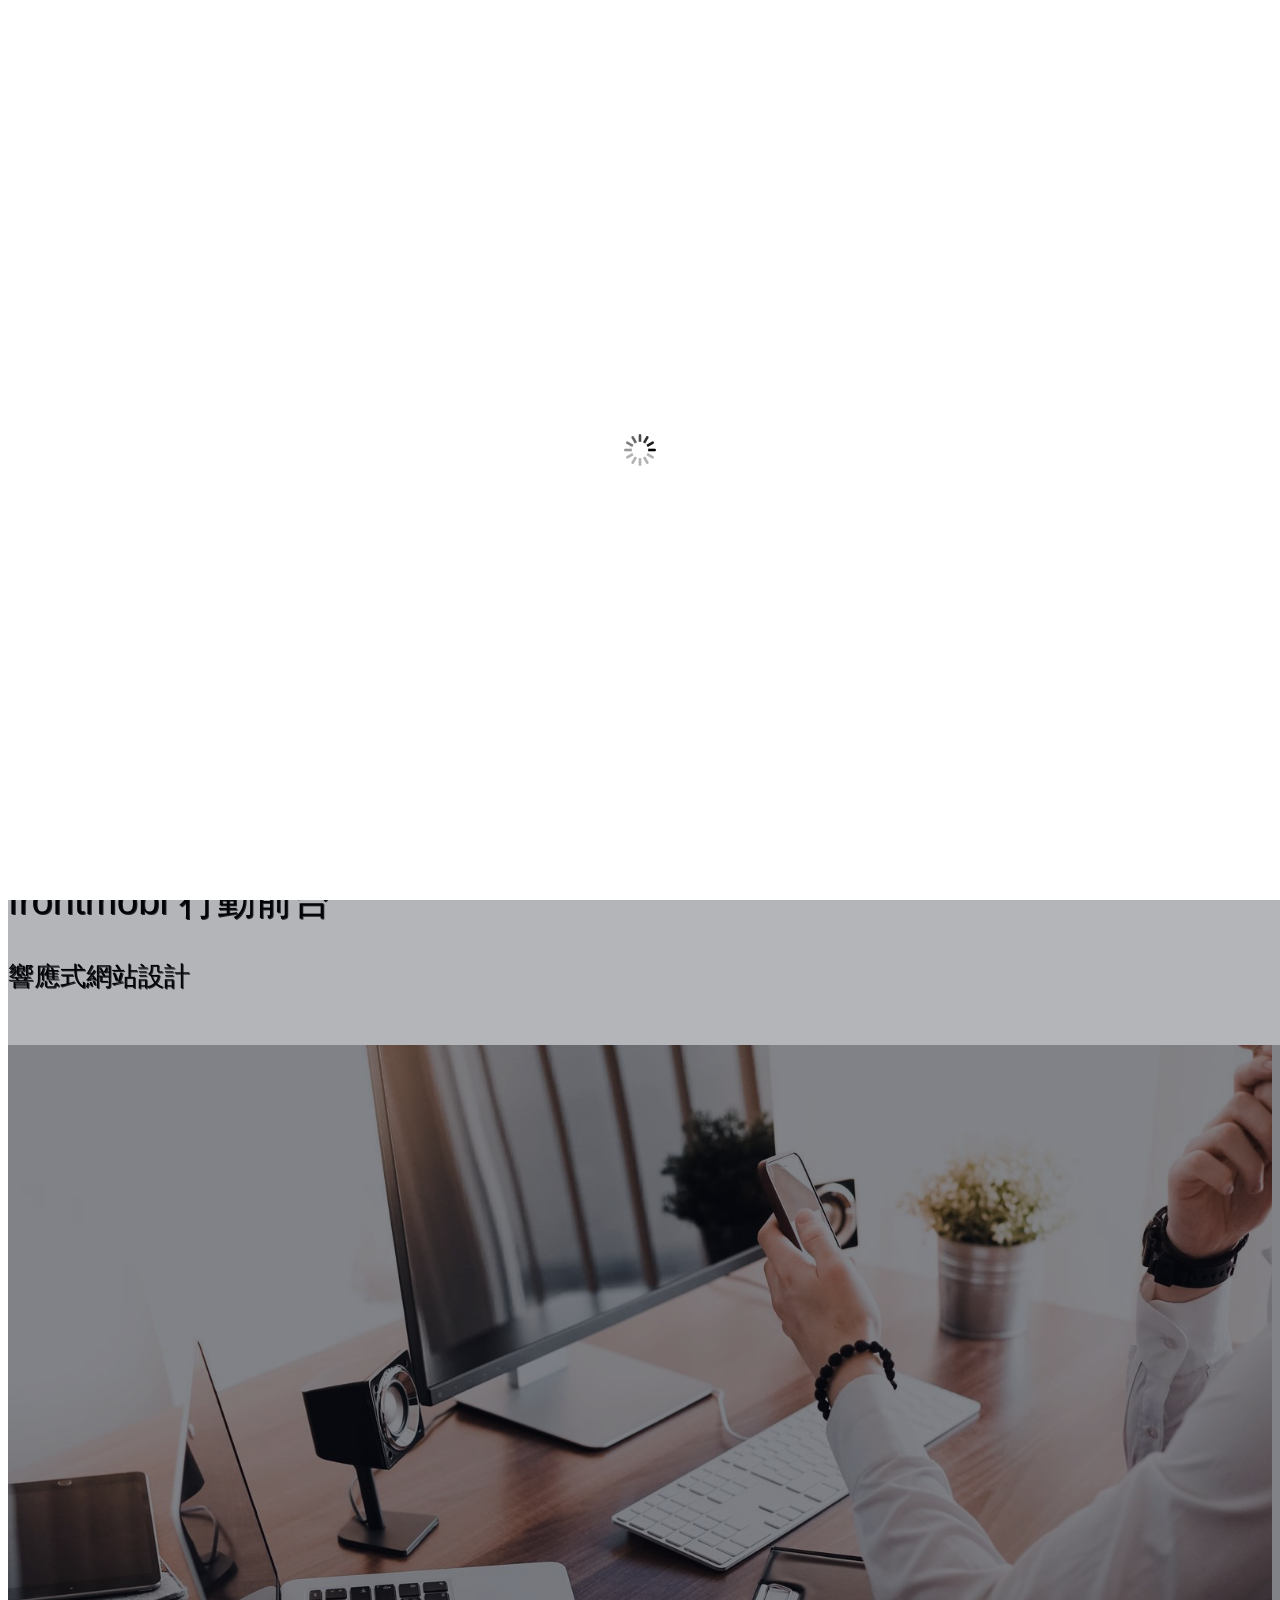
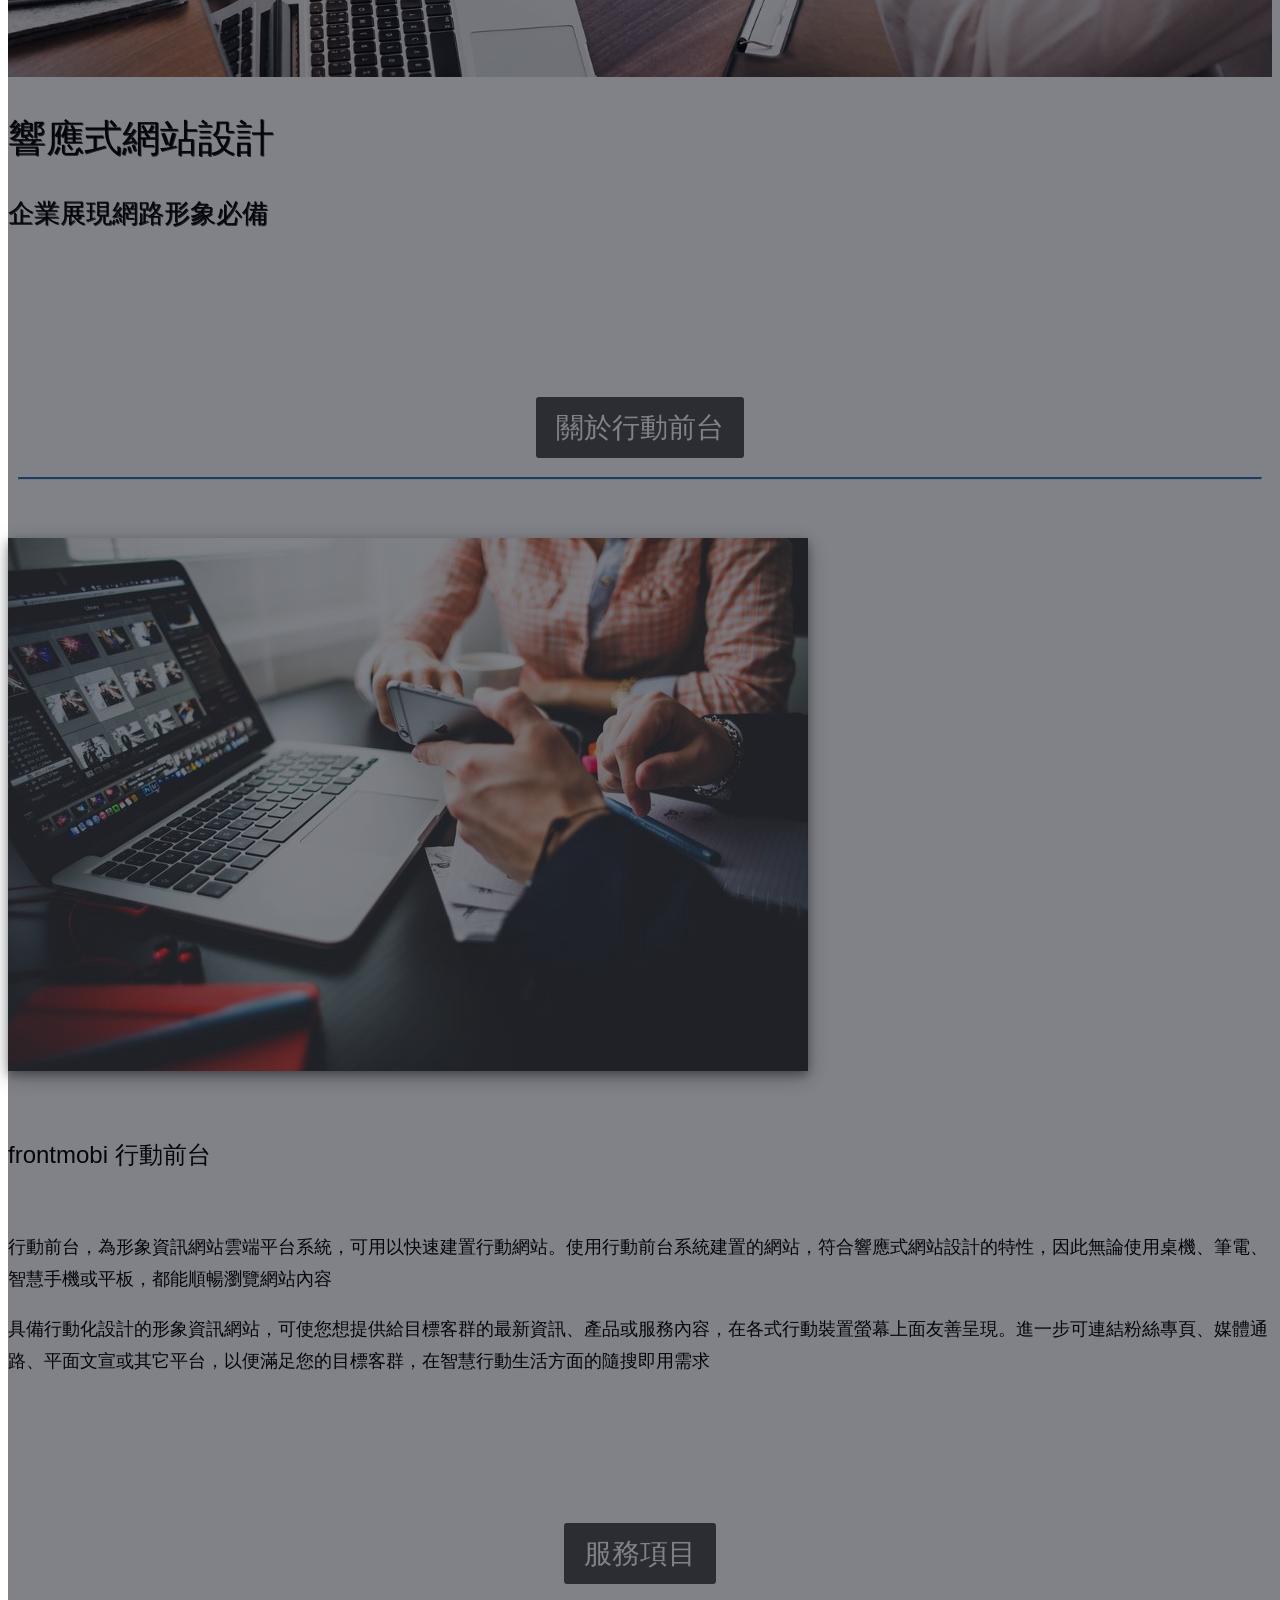
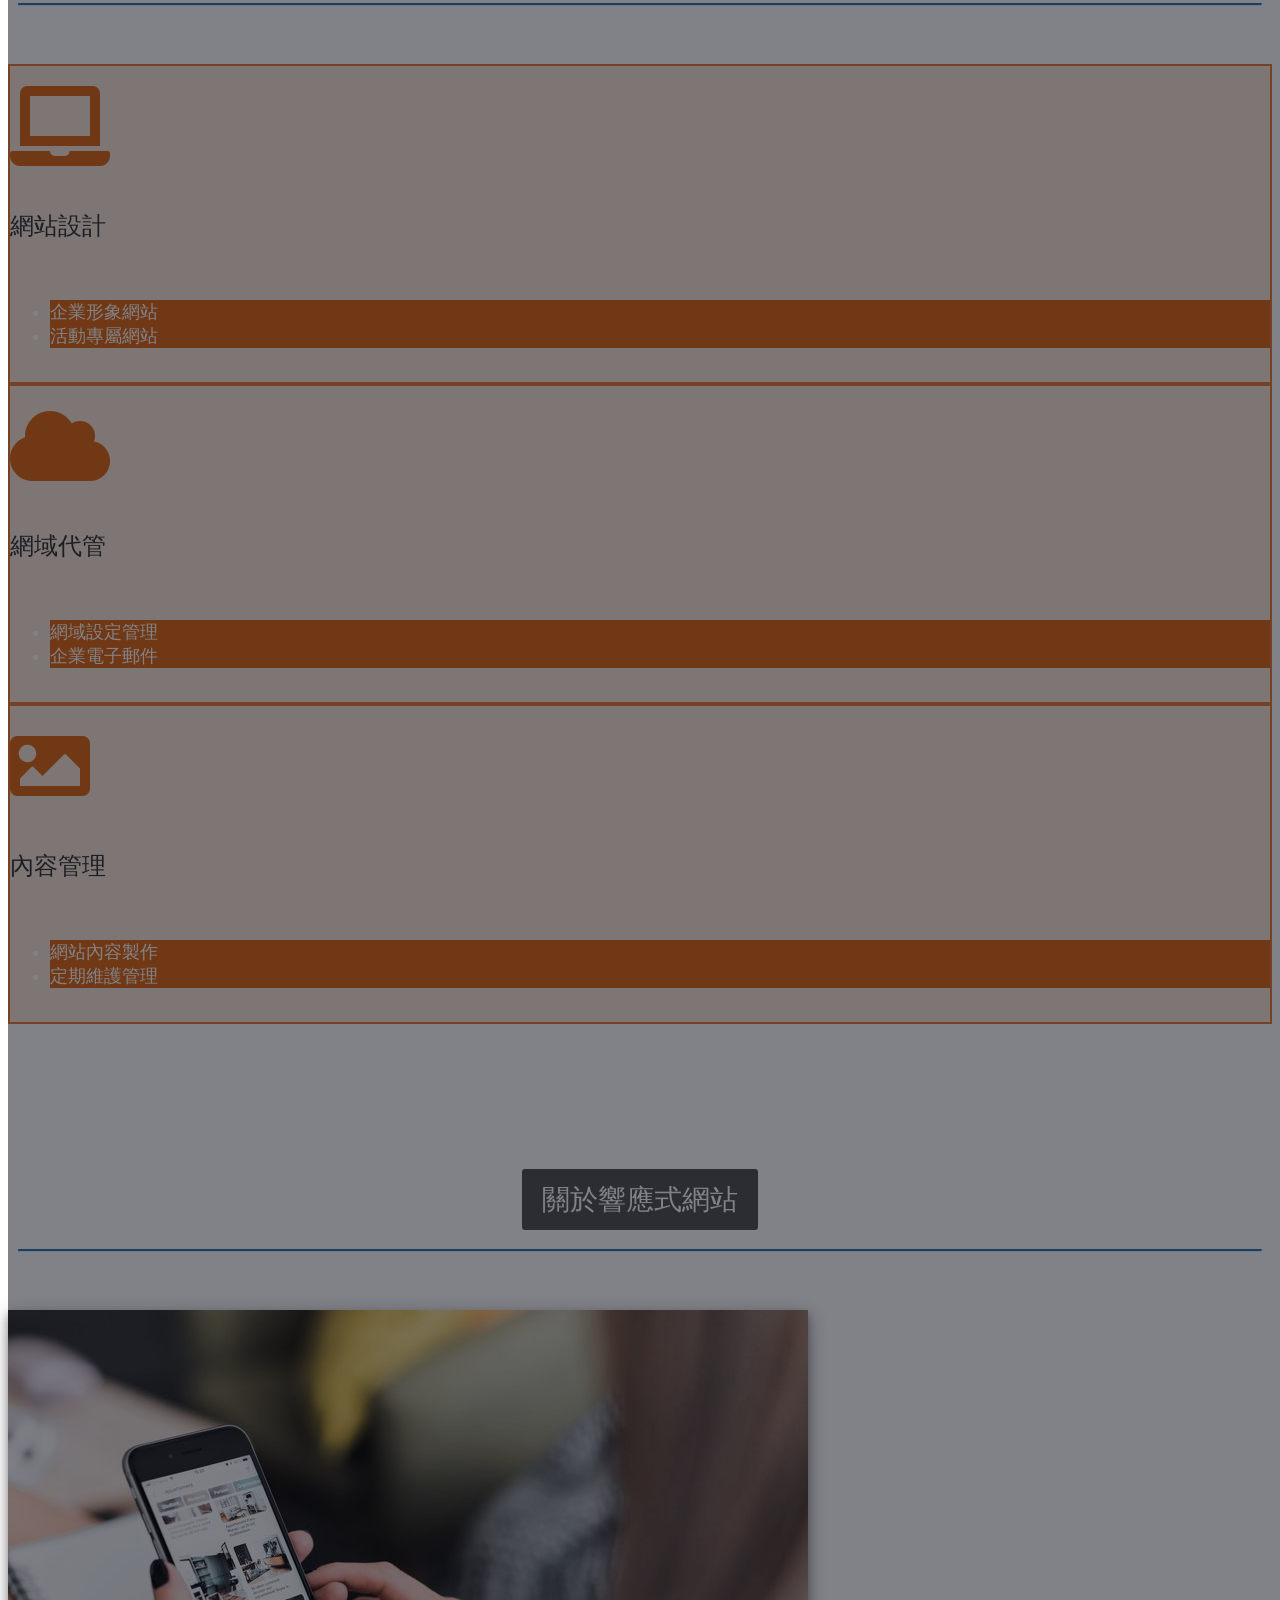
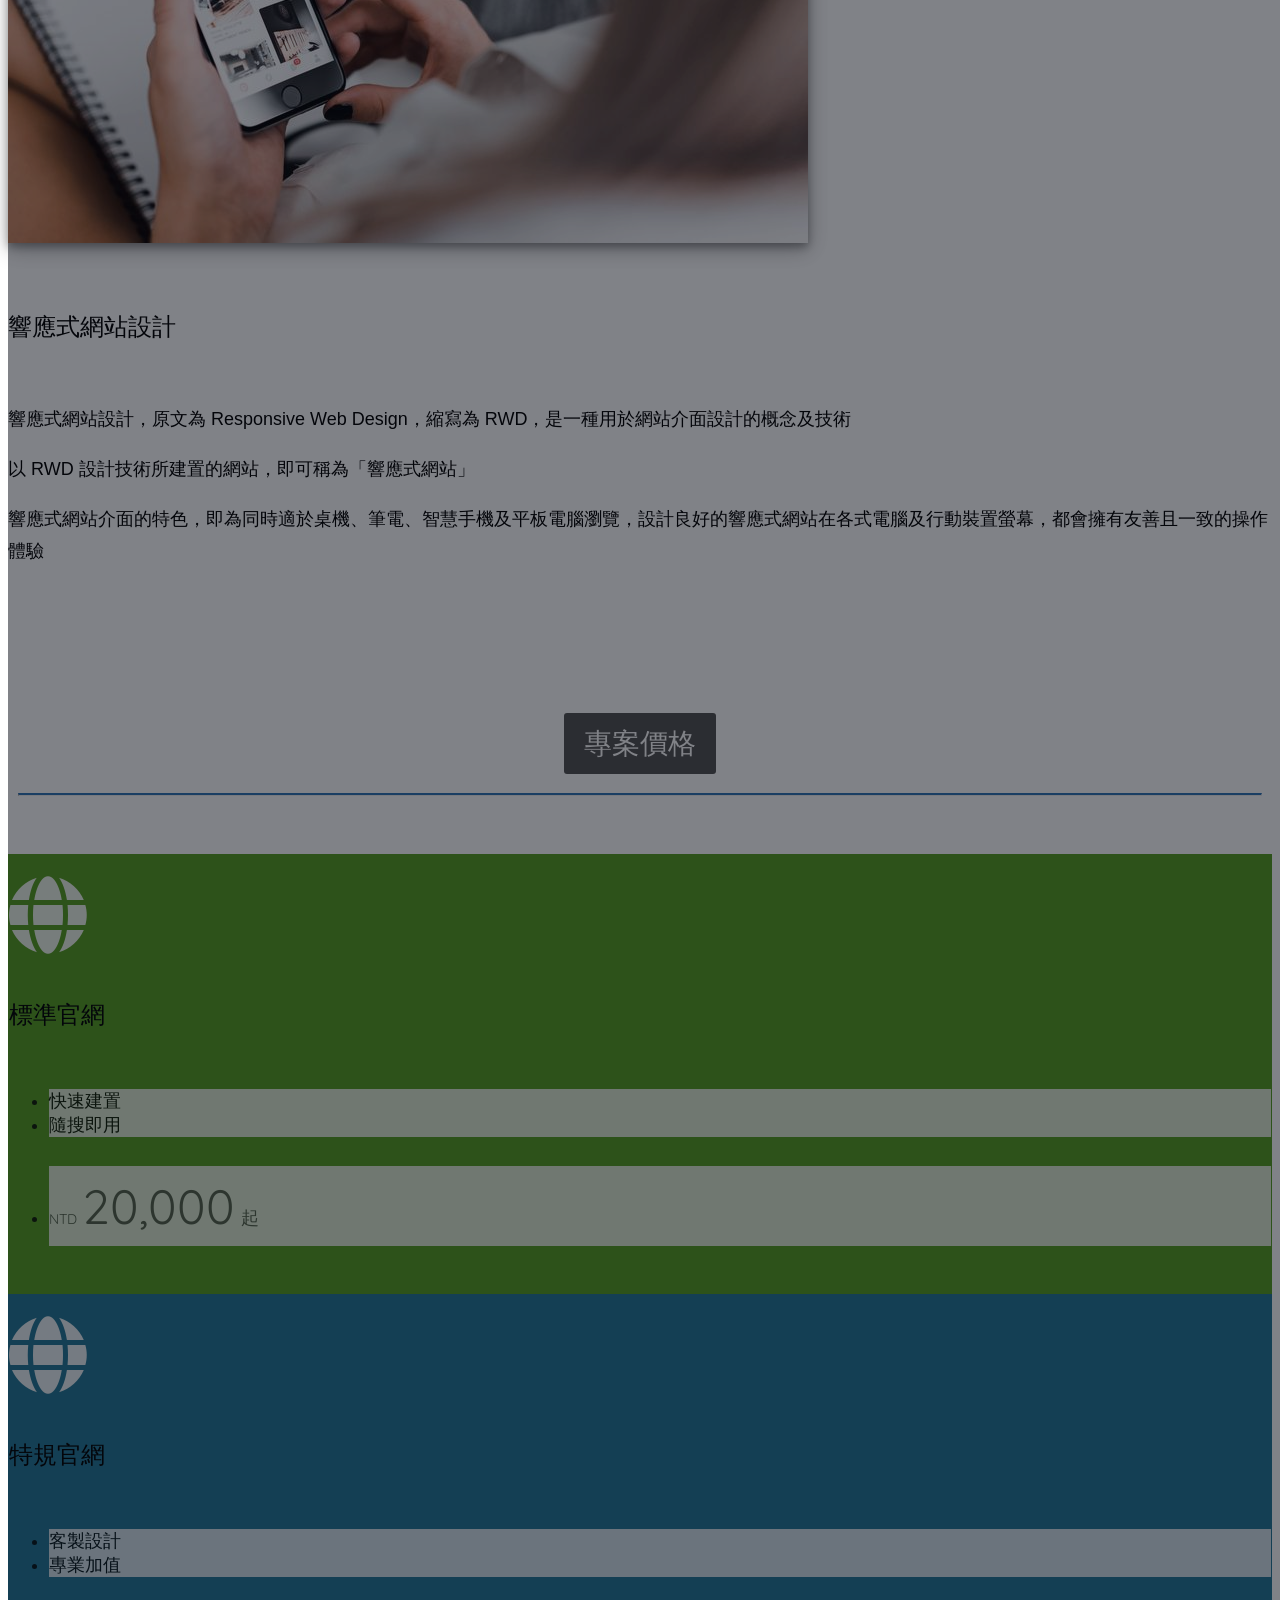
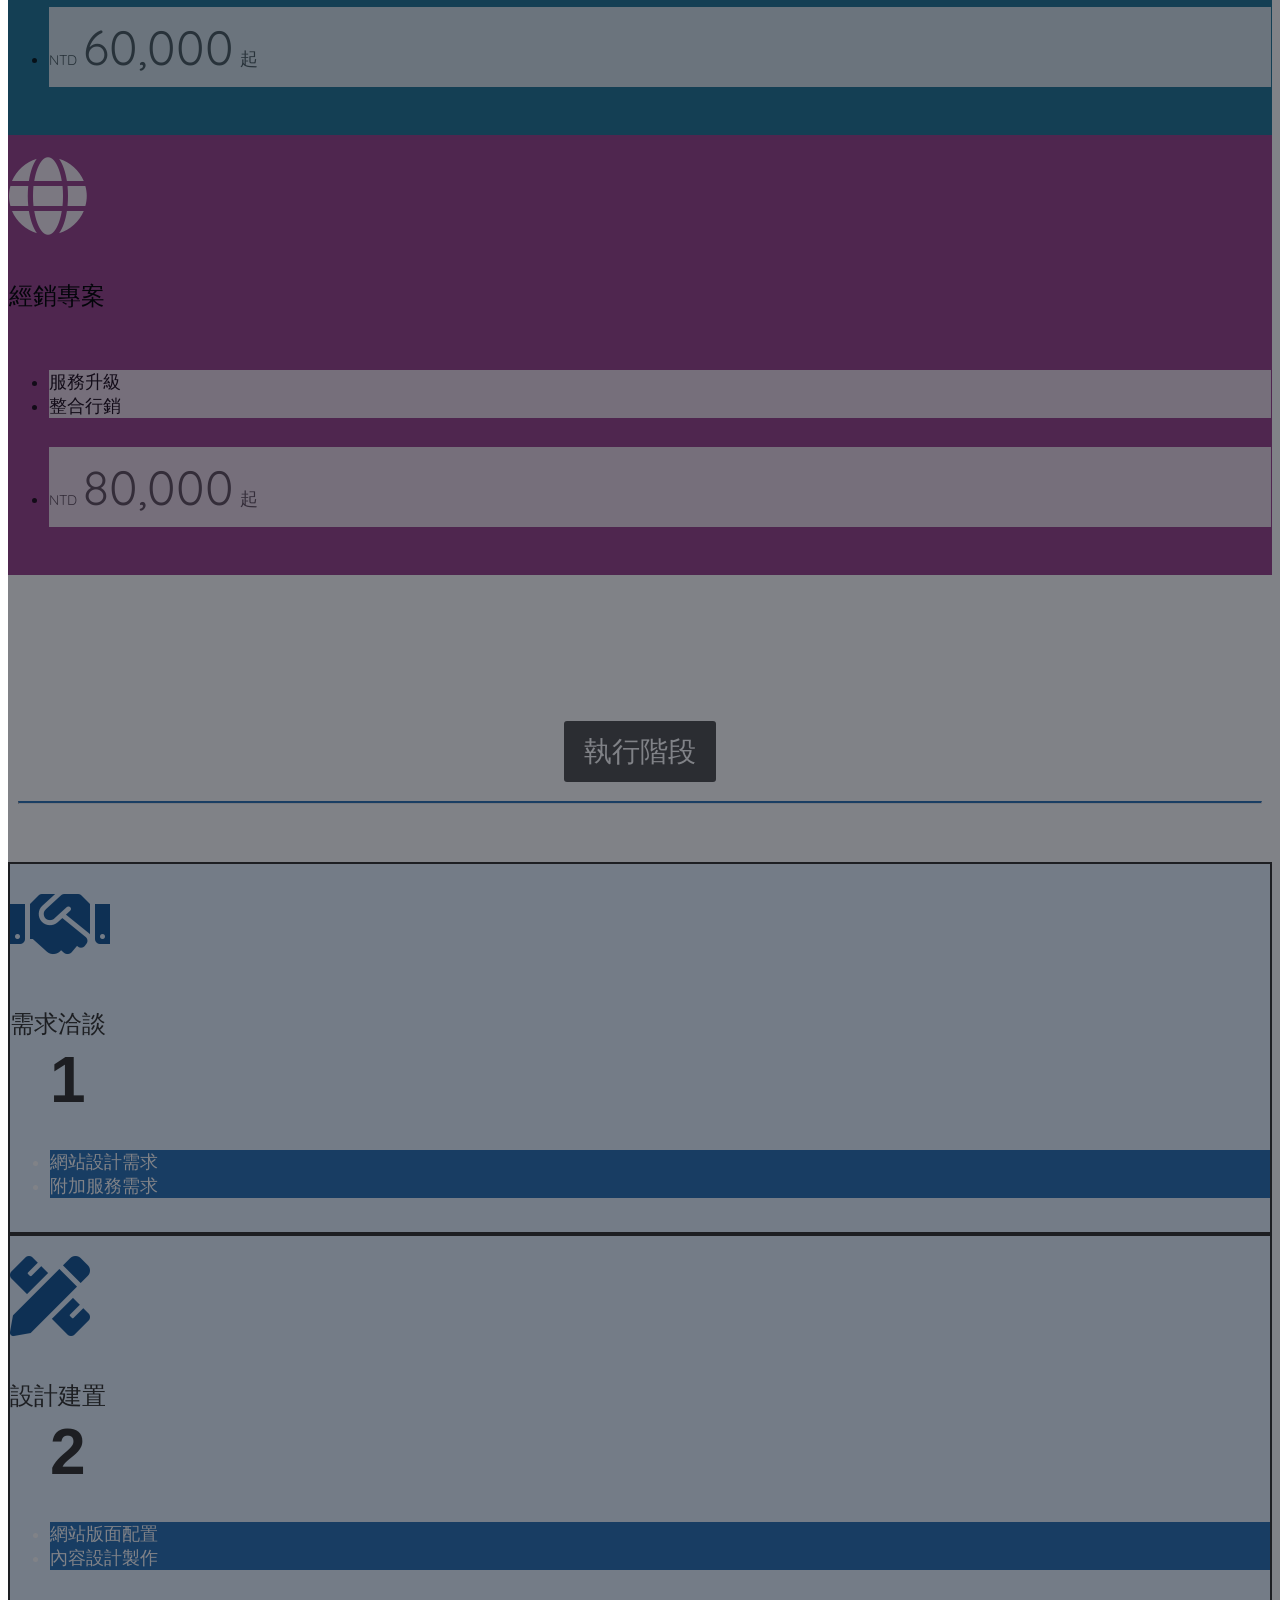
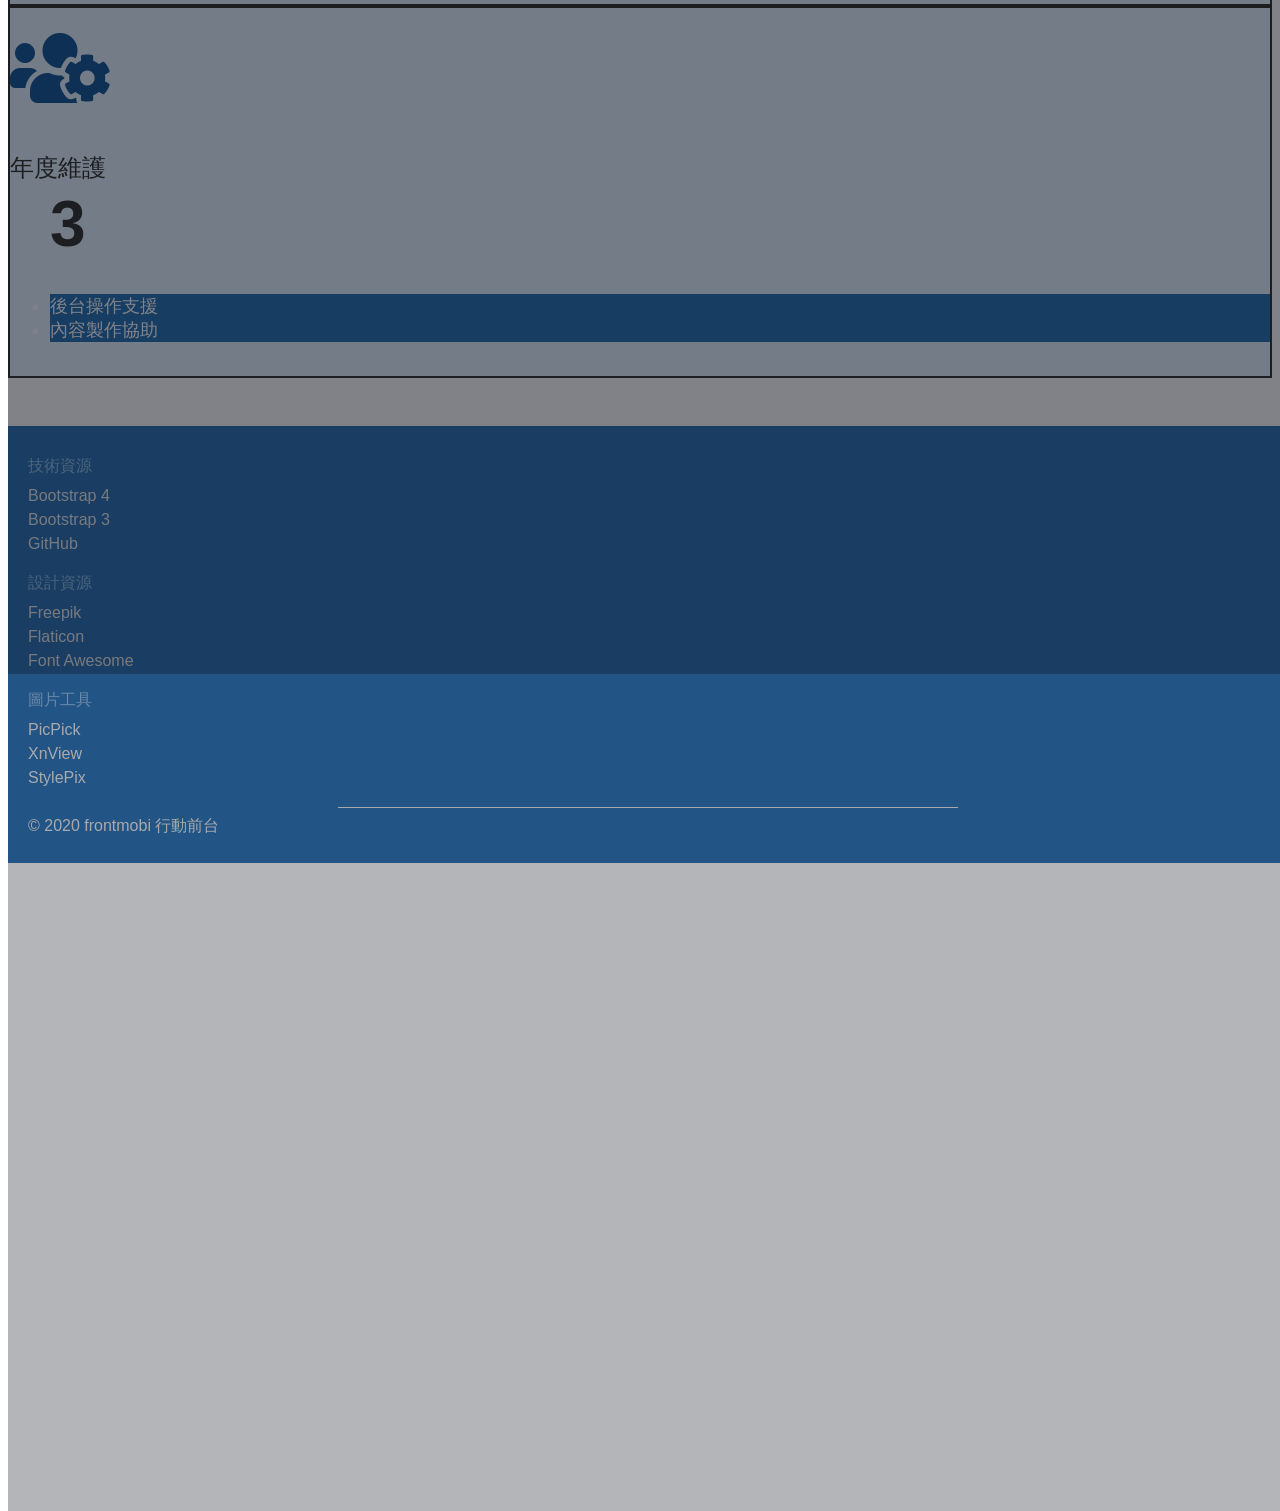
==== commit 0c4f305d: "Upgraded Bootstrap to v4.4.1" ====
--- a/index.html
+++ b/index.html
@@ -16,9 +16,9 @@
   <link rel="apple-touch-icon" href="/img/apple-touch-icon.png">
   <link rel='stylesheet' href='https://fonts.googleapis.com/css?family=Quicksand'>
   <link rel="stylesheet" href="https://fonts.googleapis.com/css?family=Questrial">
-  <link rel="stylesheet" href="/css/bootstrap.min.css">
-  <link rel="stylesheet" href="/css/fontawesome5.min.css">
-  <link rel="stylesheet" href="/css/main.css?190510">
+  <link rel="stylesheet" href="/static/bootstrap.min.css">
+  <link rel="stylesheet" href="/static/fontawesome5.min.css">
+  <link rel="stylesheet" href="/static/main.css?200101">
   <link rel="canonical" href="https://frontmobi.com/">
 </head>
 
@@ -194,7 +194,7 @@
             <div class="card card-plan bg-plan1 mb-3">
               <div class="card-header-icon"><i class="fas fa-globe fa-5x"></i></div>
               <div class="card-body">
-                <h3 class="card-title text-white">精省專案</h3>
+                <h3 class="card-title text-white">標準官網</h3>
                 <br>
                 <ul class="list-group list-group-flush text-dark">
                   <li class="list-group-item">快速建置</li>
@@ -207,7 +207,7 @@
             <div class="card card-plan bg-plan2 mb-3">
               <div class="card-header-icon"><i class="fas fa-globe fa-5x"></i></div>
               <div class="card-body">
-                <h3 class="card-title text-white">特級專案</h3>
+                <h3 class="card-title text-white">特規官網</h3>
                 <br>
                 <ul class="list-group list-group-flush text-dark">
                   <li class="list-group-item">客製設計</li>
@@ -316,15 +316,15 @@
       </div>
       <div class="copy-right text-center">
         <hr>
-        <p>&copy; 2019 frontmobi 行動前台</p>
+        <p>&copy; 2020 frontmobi 行動前台</p>
       </div>      
     </div>
   </footer>
 
-  <script src="/js/jquery.min.js"></script>
-  <script src="/js/bootstrap.min.js"></script>
-  <script src="/js/jquery.touchSwipe.min.js"></script>
-  <script src="/js/main.js?190510"></script>
+  <script src="/static/jquery.min.js"></script>
+  <script src="/static/bootstrap.min.js"></script>
+  <script src="/static/jquery.touchSwipe.min.js"></script>
+  <script src="/static/main.js?200101"></script>
   
 </body>
 </html>
--- a/static/main.css
+++ b/static/main.css
@@ -0,0 +1,751 @@
+body, input, button, select, textarea {
+    font-family: "Helvetica Neue", Helvetica,Arial, "Microsoft JhengHei", "Microsoft YaHei", Meiryo, "Meiryo UI", sans-serif;
+}
+
+h1,h2,h3,h4,h5,h6 { font-weight:normal; }
+
+html {
+    position: relative;
+    min-height: 100%;
+}
+
+body {
+    background-color: #fff;
+    margin-bottom: 40px;
+}
+
+a:link,
+a:visited,
+a:hover,
+a:active {
+    text-decoration: none;
+}
+
+a:hover,
+a:active {
+    color: #0270e6;
+}
+
+footer {
+    color: #fff;
+    position: absolute;
+    margin-bottom: 0;
+    width: 100%;
+    background-color: #2e74b5;
+}
+
+footer a:link,
+footer a:visited,
+footer a:hover,
+footer a:active {
+    color: #eee;
+    text-decoration: none;
+}
+
+footer a:hover,
+footer a:active {
+    color: #f0cf0e;
+}
+
+footer h4 {
+    color: #92bfe8;
+    margin: 10px 0;
+}
+
+footer hr {
+    border: none;
+    height: 1px;
+    width: 50%;
+    color: #eee;
+    background-color: #eee;
+}
+
+footer .container {
+    padding: 20px;
+}
+
+footer .container .links {
+    margin-bottom: 20px;
+}
+
+footer .container p {
+    margin: 6px 0;
+}
+
+footer .copy-right {
+    font-size: 16px;
+    color: #eee;
+    width: 100%;
+    background-color: transparent;
+}
+
+.navbar-main {
+    height: 60px;
+    background-color: #fff !important;
+    border-bottom: solid 1px #ed7d31;
+}
+
+.navbar-main .navbar-collapse { 
+    /* https://css-tricks.com/viewport-sized-typography/ */
+    max-height: 100vh !important;
+    overflow-x: hidden !important; 
+    background-color: transparent;
+}
+
+.navbar-main .navbar-toggler {
+    padding: 3px 8px 2px 8px;
+    background-color: #ed7d31;
+}
+
+.navbar-main .navbar-brand {
+    /*main color*/
+    color: #ed7d31 !important;
+}
+
+.navbar-main .navbar-toggler {
+    border: solid 1px #ed7d31 !important;
+    border-radius: 0px;
+}
+
+.navbar-main .navbar-toggler-icon {
+    width: 28px;
+    background-image: url("data:image/svg+xml;charset=utf8,%3Csvg viewBox='0 0 32 32' xmlns='http://www.w3.org/2000/svg'%3E%3Cpath stroke='rgba(250, 250, 250, 1)' stroke-width='2' stroke-linecap='round' stroke-miterlimit='10' d='M4 8h24M4 16h24M4 24h24'/%3E%3C/svg%3E");
+}
+
+.navbar-main .nav-item .nav-link {
+    color: #262626 !important;
+    margin: 0 6px;
+}
+
+.navbar-main .nav-item .nav-link:hover {
+    background-color: #ed7d31;
+    color: #fff !important;
+    border-radius: 3px;
+}
+
+.navbar-main .nav-item .nav-link.btn {
+    color: #fff !important;
+}
+
+.navbar-main .nav-item .nav-link.nav-home {
+    color: #ffdb87 !important;
+}
+
+.navbar-main .nav-item .nav-link.nav-home:hover {
+    color: #ffce44 !important;
+}
+
+.navbar-main .nav-item.blank-item {
+    color: transparent;
+}
+
+.navbar-brand span {
+    vertical-align: middle;
+    font-weight: bold;
+}
+
+.img-logo {
+    height: 30px;
+    vertical-align: middle;
+    margin: 0 5px 0 10px;
+    border-radius: 3px;
+}
+
+.img-park {
+    width: 240px;
+    margin: 0 auto;
+}
+
+/* font styles */
+.font-sm {
+    font-size: 14px;
+}
+
+.font-md {
+    font-size: 15px;
+}
+
+.font-lg {
+    font-size: 16px;
+}
+
+.font-loud {
+    font-size: 48px;
+}
+
+.texti-main {
+    color: #ed7d31;
+}
+
+.texti-error {
+    color: #cc4444;
+}
+
+.texti-price {
+    color: #555;
+}
+
+.texti-price,
+.texti-price span {
+    font-family: Quicksand, "Microsoft JhengHei";
+    font-weight: 400;
+    padding: 10px 0;
+}
+
+.form-control {
+    box-shadow: none;
+}
+
+.form-control:focus {
+    box-shadow: none;
+}
+
+/* preloader */
+#preloader {
+    position: fixed;
+    top: 0;
+    left: 0;
+    right: 0;
+    bottom: 0;
+    background-color: #fff;
+    z-index: 9999;
+}
+
+/* preloader status */
+#status {
+    width: 200px;
+    height: 200px;
+    position: absolute;
+    left: 50%;
+    top: 50%;
+    background-image: url('/img/preloader.gif'); 
+    background-size: 32px 32px;
+    background-repeat: no-repeat;
+    background-position: center;
+    margin: -100px 0 0 -100px;
+}
+
+#my-carousel .carousel-item img {
+    width: 100%;
+}
+
+#my-carousel .carousel-caption {
+    margin-bottom: 4vw;
+}
+
+#my-carousel .carousel-caption h2,
+#my-carousel .carousel-caption h3 {
+    text-shadow: 1px 1px #333;
+}
+
+#my-carousel .carousel-caption h2 {
+    font-size: 3vw;
+}
+
+#my-carousel .carousel-caption h3 {
+    font-size: 2vw;
+}
+
+#my-carousel .carousel-caption p {
+    margin-bottom: 80px;
+}
+
+.overlay {
+    position: absolute;
+    width: 100%;
+    height: 100%;
+    z-index: 2;
+    background-color: #080d15;
+    opacity: 0.3;
+}
+
+.section-id {
+    padding: 5px 0;
+}
+
+/* custom jumbotron */
+.jumbotron-main,
+.jumbotron-section,
+.jumbotron-lineat,
+.jumbotron-facebook,
+.jumbotron-dark {
+    color: #fff;
+    margin-top: 60px;
+    padding: 30px 10px 20px 10px;
+    text-align: center;
+    font-weight: bold;
+}
+
+.jumbotron-main h2,
+.jumbotron-section h2,
+.jumbotron-lineat h2,
+.jumbotron-facebook h2,
+.jumbotron-dark h2 {
+    font-size: 32px !important;
+}
+
+.jumbotron-section h2 span {
+    color: #fff;
+    font-size: 28px;
+    padding: 15px 20px;
+    margin: 30px 0;
+    border-radius: 3px;
+    background: #525252;
+}
+
+.jumbotron-section hr {
+    margin-top: 30px;
+    border-top: 2px solid #2e74b5;
+}
+
+.jumbotron-main {
+    color: #f0cf0e;
+    background-color: #311201;
+}
+
+.jumbotron-lineat {
+    background-color: #01a201;
+}
+
+.jumbotron-facebook {
+    background-color: #4a67a5;
+}
+
+.jumbotron-dark {
+    background-color: #282923;
+}
+
+.page-header {
+    background-color: #311201;
+    background: -webkit-linear-gradient(#311201, #8e5b3e);
+    background: -o-linear-gradient(#311201, #8e5b3e);
+    background: -moz-linear-gradient(#311201, #8e5b3e);
+    background: linear-gradient(#311201, #8e5b3e);
+}
+
+.jumbotron-cover {
+    color: #fff;
+    margin-top: 60px;
+    background-color: transparent;
+}
+
+.jumbotron-cover h1 {
+    margin-top: 30px;
+}
+
+.jumbotron-cover p {
+    font-size: 20px;
+}
+
+/* jumbotron-section */
+.jumbotron-section  {
+    color: #202020;
+    background-color: transparent;
+}
+
+.jumbotron-section h1 + hr {
+    border: none;
+    height: 3px;
+    width: 100px;
+    color: #303030;
+    background-color: #303030;
+}
+
+.my-section {
+    margin: 30px 0;
+}
+
+.my-section h2 {
+    font-size: 32px;
+}
+
+.my-section h3 {
+    font-size: 24px;
+}
+
+.my-section h3 span.badge {
+    color: #fff;
+    font-size: 28px;
+    padding: 15px 20px;
+    margin: 30px 0;
+    border-radius: 0;
+}
+
+.my-section p {
+    line-height: 32px;
+}
+
+.my-section h4 {
+    font-size: 22px;
+}
+
+.my-section .card {
+    border: 1px solid transparent;
+}
+
+.my-section .card p {
+    margin: 20px 40px;
+}
+
+.my-section .container {
+    padding-top: 20px !important;
+}
+
+.my-section .ans-body {
+    margin: 40px 0;
+    padding: 30px 5%;
+    background-color: #f5f2ec;
+}
+
+.my-section .ans-body p {
+    line-height: 32px;
+}
+
+.my-section p.caption {
+    font-size: 24px;
+}
+
+.my-section p {
+    font-size: 18px;
+}
+
+.my-section p.big-step {
+    font-size: 64px;
+    font-weight: 700;
+}
+
+.my-section img.img-fluid {
+    box-shadow: 0 4px 8px 0 rgba(0, 0, 0, 0.3), 0 6px 20px 0 rgba(0, 0, 0, 0.3);
+    margin-bottom: 40px;
+}
+
+.my-section.news p i {
+    font-size: 3em;
+}
+
+.my-section.news ol li {
+    font-size: 18px;
+    padding: 8px 0;
+}
+
+.my-section.news .piece {
+    margin-bottom: 30px;
+}
+
+.my-section .card-header {
+    background-color: #b25c32;
+}
+
+.my-section .card-header-icon {
+    padding: 20px 0;
+}
+
+.my-section .card-header .btn {
+    color: #ffdfd0;
+    font-size: 20px;
+}
+
+.my-section .card-header .btn:hover,
+.my-section .card-header .btn:focus {
+    color: #fff;
+    font-size: 24px;
+    transition: all 600ms;
+    text-decoration: none;
+}
+
+.my-section .list-group-item {
+    font-size: 18px;
+}
+
+ul.outline {
+    list-style-type: square;
+    font-size: 18px;
+}
+
+.icon-class:hover {
+    cursor: pointer;
+}
+
+.icon-text {
+    font-size: 24px;
+    font-family: "Days One", sans-serif,"Microsoft JhengHei";
+    margin-bottom: 40px;
+}
+
+.accept-terms {
+    margin: 30px 2px;
+}
+
+.card,
+.card-heading,
+.form-control {
+    border-radius: 0px;
+}
+
+.form-control {
+	height: 42px;
+	line-height: 42px;
+}
+
+.form-signin {
+    padding: 5px;
+    margin: 0 auto;
+}
+
+.form-signin h3 {
+    font-size: 18px;
+}
+
+.form-signin .form-control {
+	font-size: 16px;
+}
+
+.form-signin .form-control:focus {
+    z-index: 2;
+}
+
+.signin-role {
+    margin-bottom: 30px;
+}
+
+.card-signin {
+    border-color: #5cb85c;
+    margin-top: 100px;
+}
+
+.card-signin .card-header {
+    border-color: #5cb85c;
+    color: #fff;
+    background-color: #5cb85c;
+    border-radius: 0;
+    padding: 6px 0;
+}
+.card-signin .card-header h1 {
+    margin: 0;
+}
+
+.card-header h1 {
+    padding: 15px 0px;
+    font-size: 32px;
+}
+
+.card-body h2 {
+    font-size: 24px;
+}
+
+.text-error {
+    color: #cc4444;
+}
+
+.btn-signin,
+.btn-signin:focus,
+.btn-signin:active,
+.btn-signin.active  {
+    color: #fff;
+    background-color: #565656;
+    border-color: #565656;
+    margin: 20px 0;
+}
+
+.btn-signin:hover {
+    color: #fff;
+    background-color: #484848;
+    border-color: #484848;
+}
+
+.btn-byfacebook {
+    color: #fff;
+}
+
+.btn-byfacebook,
+.btn-byfacebook:focus,
+.btn-byfacebook:active {
+    color: #fff;
+    background-color: #4a67a5;
+    border-color: #4a67a5;
+}
+
+.btn-byfacebook:hover {
+    color: #fff;
+    background-color: #3a5795;
+    border-color: #3a5795;
+}
+
+/* modal-custom  */
+.modal-custom {
+    border-radius: 0;
+}
+
+.modal-custom .modal-content {
+    border: 3px solid #128c2e;
+    border-radius: 0;
+}
+
+.modal-custom .modal-header,
+.modal-custom .modal-body,
+.modal-custom .modal-footer {
+    background-color: #fff;
+}
+
+.modal-custom .modal-header {
+    color: #e99511;
+    padding: 9px 15px;
+    background-color: #e99511;
+    border-radius: 0;
+}
+
+.modal-custom .modal-header .modal-title {
+    color: #fff;
+}
+
+.modal-custom .modal-footer {
+    border: 1px solid transparent;
+}
+
+.modal-custom .close {
+    float: right;
+    font-size: 36px;
+    font-weight: 400;
+    line-height: 1;
+    color: #eee;
+    text-shadow: 0 0 0 transparent;
+    filter: alpha(opacity=100);
+    opacity: 1;
+}
+
+.modal-custom .close:hover,
+.modal-custom .close:focus {
+    color: #fff;
+    text-decoration: none;
+    cursor: pointer;
+    filter: alpha(opacity=100);
+    opacity: 1;
+}
+
+.modal-custom span.badge {
+    font-size: 24px;
+    border-radius: 0;
+    font-weight: normal;
+    padding: 15px 20px;
+}
+
+.card-service {
+    color: #333;
+    background-color: #f9e7db;
+    border: 2px solid #ed7d31 !important;
+}
+
+.card-service .card-header-icon i {
+    color: #e06919;
+}
+
+.card-service .list-group .list-group-item {
+    color: #fff;
+    background-color: #e06919;
+    border-color: #f9e7db;
+    border-width: 5px;
+}
+
+.card-plan .card-header-icon i {
+    color: #fff;
+    opacity: 0.9;
+}
+
+.card-plan .list-group .list-group-item {
+    background-color: #fff;
+    opacity: 0.8;
+    border-color: transparent;
+    border-width: 5px;
+}
+
+.bg-plan1 {
+    background-color: #559e20;
+}
+
+.bg-plan2 {
+    background-color: #237796;
+}
+
+.bg-plan3 {
+    background-color: #9b438d;
+}
+
+.card-step {
+    color: #333430;
+    background-color: #e6f3ff;
+    border: 2px solid #333430 !important;
+}
+
+.card-step .card-header-icon i {
+    color: #155998;
+}
+
+.card-step .list-group .list-group-item {
+    color: #fff;
+    background-color: #2a72b6;
+    border-color: #e6f3ff;
+    border-width: 5px;
+}
+
+@media (max-width:767px) {
+    .navbar-main .navbar-collapse { 
+        margin: 0px -30px;
+        width: 100%;
+        /*background-color: #632600;*/
+        background-color: #363636;
+    }
+
+    .navbar-main .nav-item .nav-link,
+    .navbar-main .nav-item .nav-link:hover {
+        text-align: center;
+        font-size: 18px;
+        color: #fff !important;
+        margin: 6px 40px 0px 40px;
+    }
+
+    .navbar-main .nav-item:first-child {
+        margin-top: 18px;
+    }
+
+    .navbar-main .nav-item .nav-link.btn {
+        margin-top: 20px;
+    }
+
+    .navbar-main li.nav-item:last-child .nav-link.btn,
+    .navbar-main li.nav-item:last-child .nav-link {
+        margin-bottom: 30px;
+    }
+
+    #my-carousel {
+        margin-top: 60px;
+    }
+
+    #my-carousel .carousel-caption h2,
+    #my-carousel .carousel-caption h3 {
+        margin-bottom: 10px;
+    }
+
+    #my-carousel .carousel-caption h2 {
+        font-size: 5vw;
+    }
+
+    #my-carousel .carousel-caption h3 {
+        font-size: 4vw;
+    }
+
+    #my-carousel .carousel-caption p {
+        margin-bottom: 10px;
+    }
+
+    .jumbotron-cover p,
+    .my-section p,
+    .my-section li {
+        font-size: 20px;
+        line-height: 32px;
+    }
+
+    .modal-custom .close {
+        font-size: 30px;
+        line-height: 24px;
+    }
+}
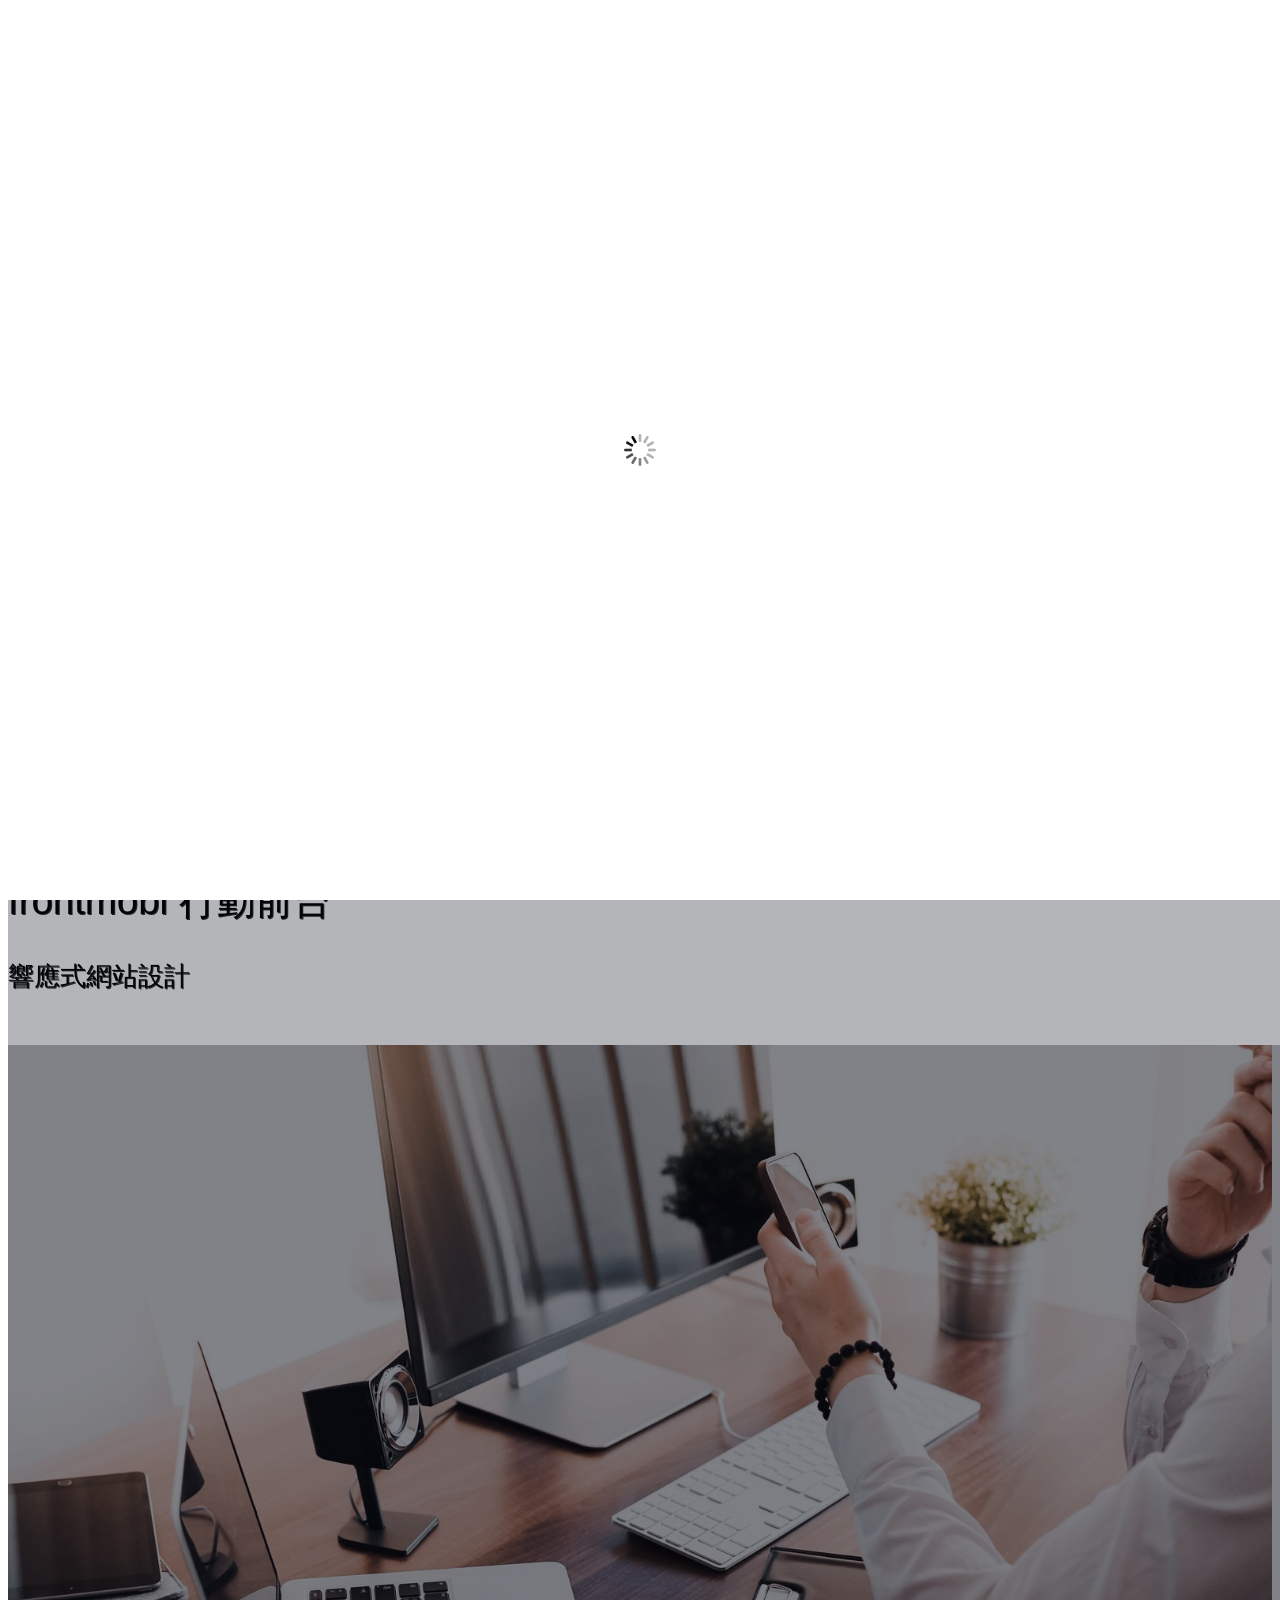
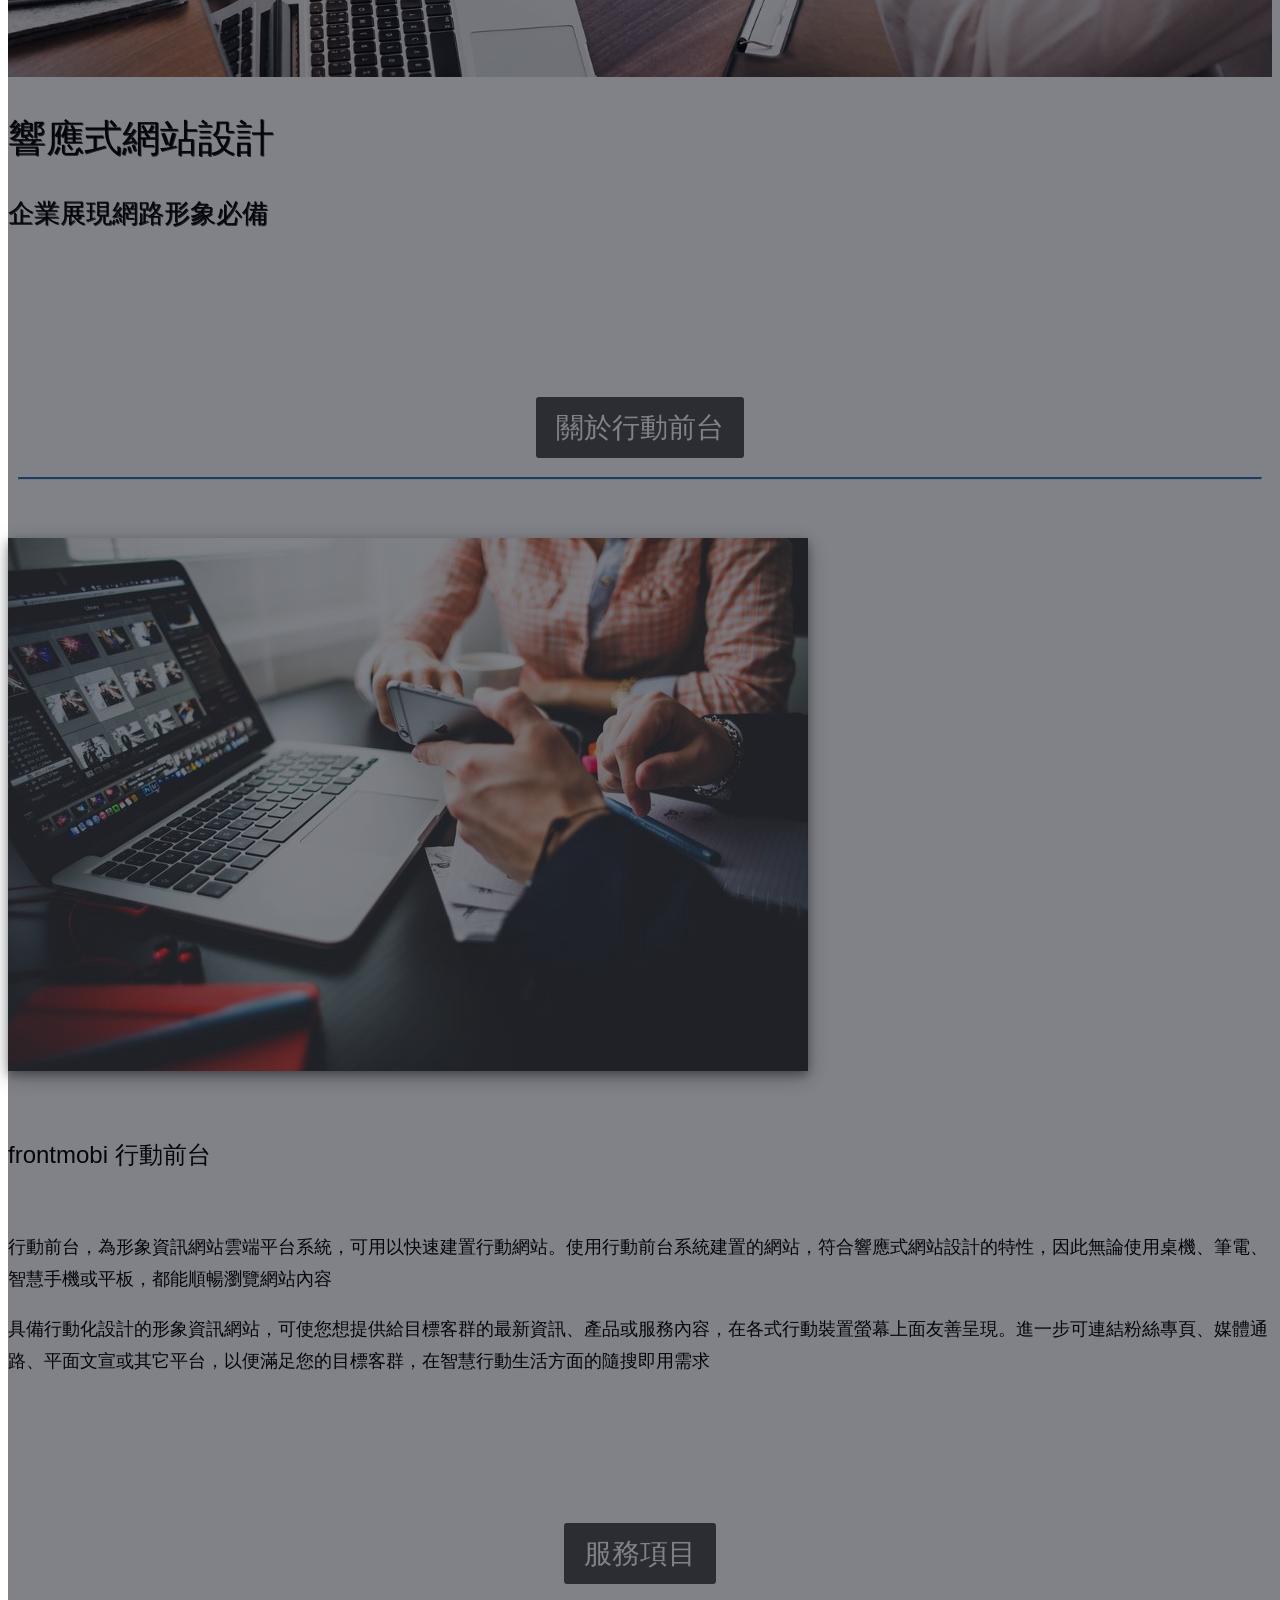
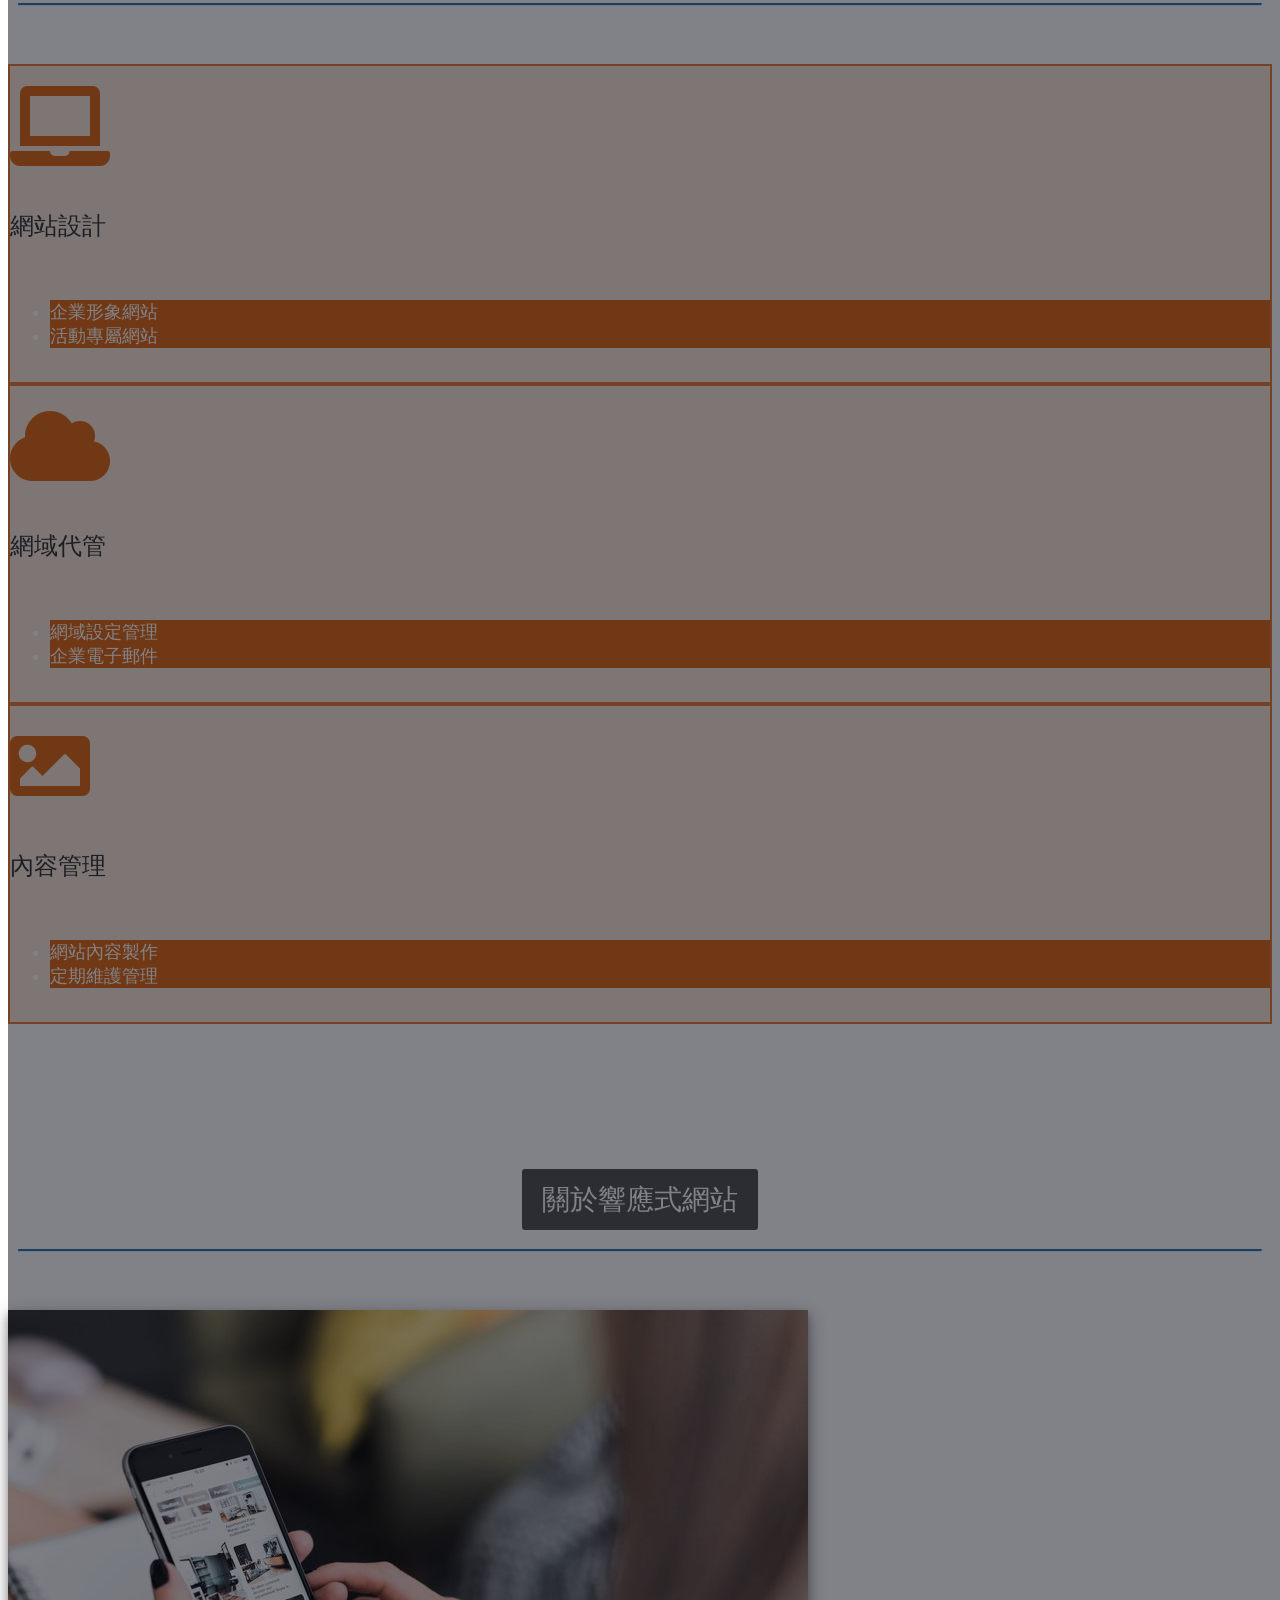
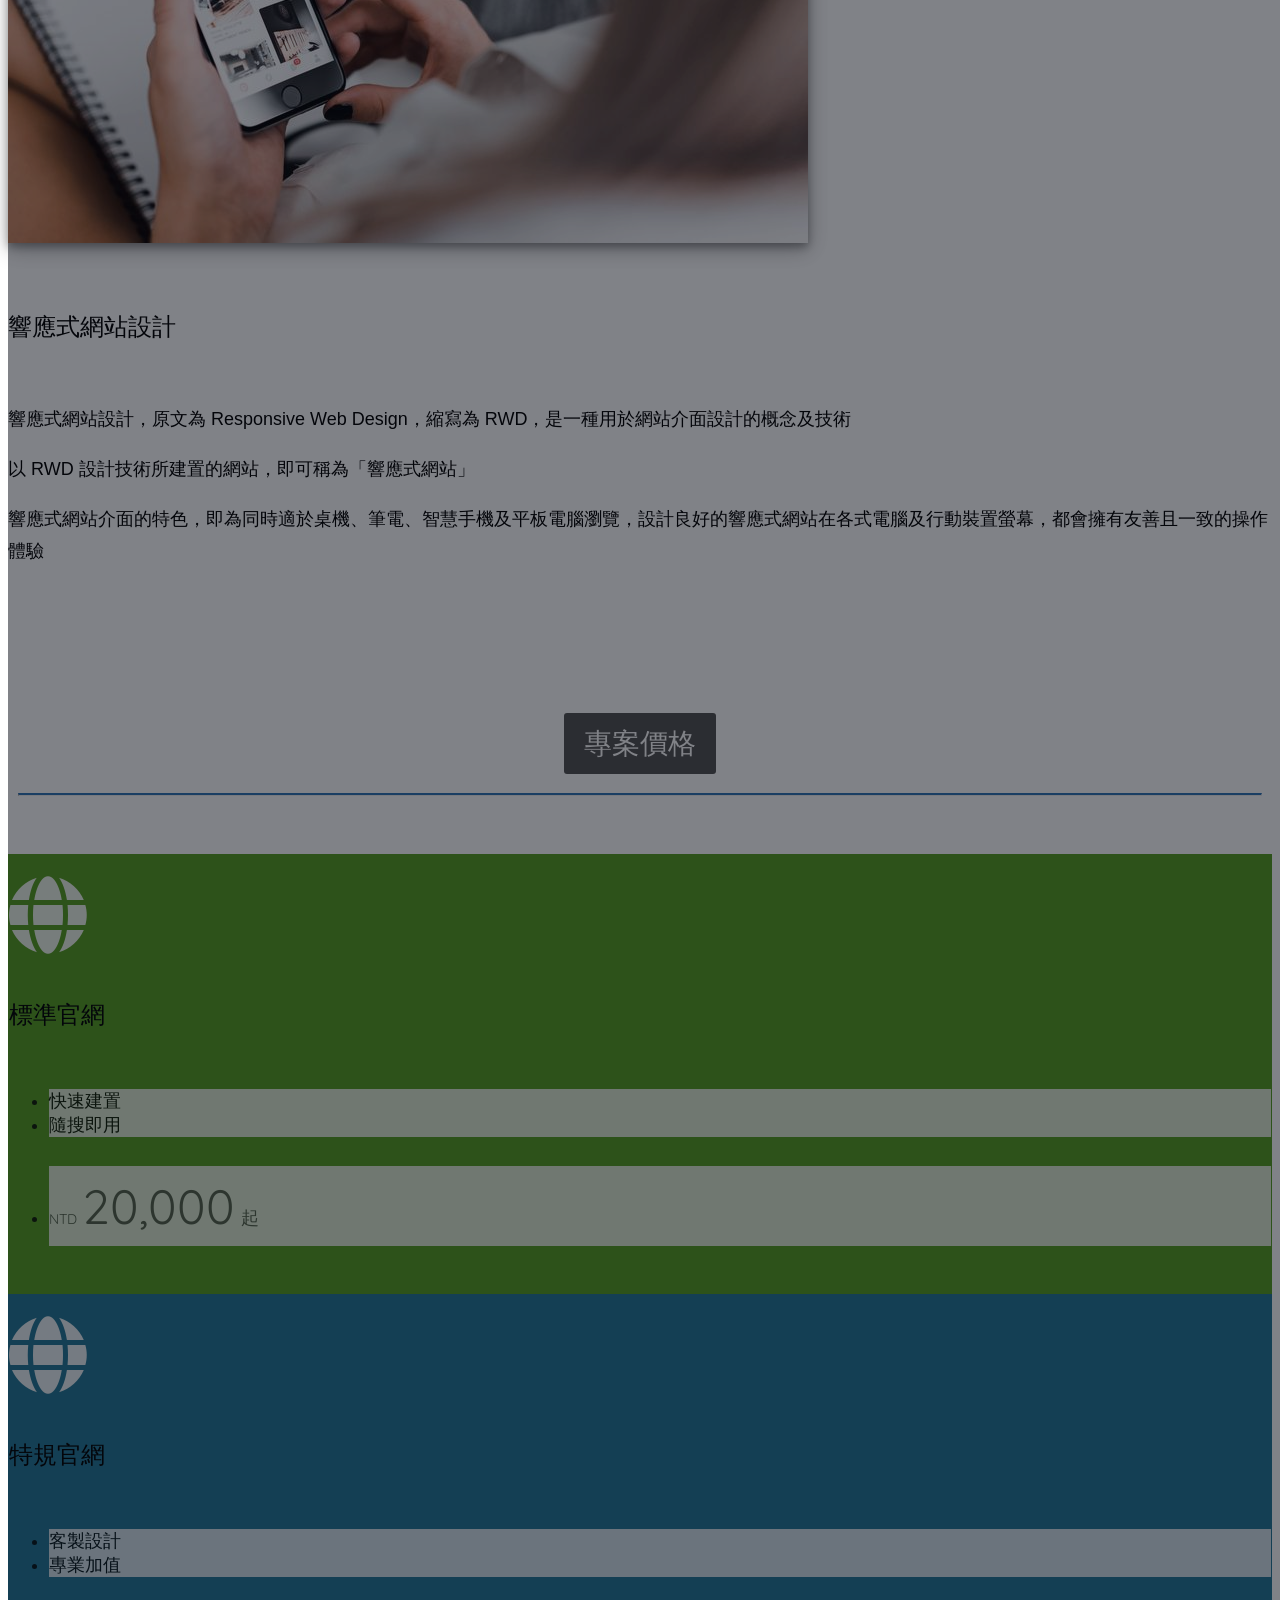
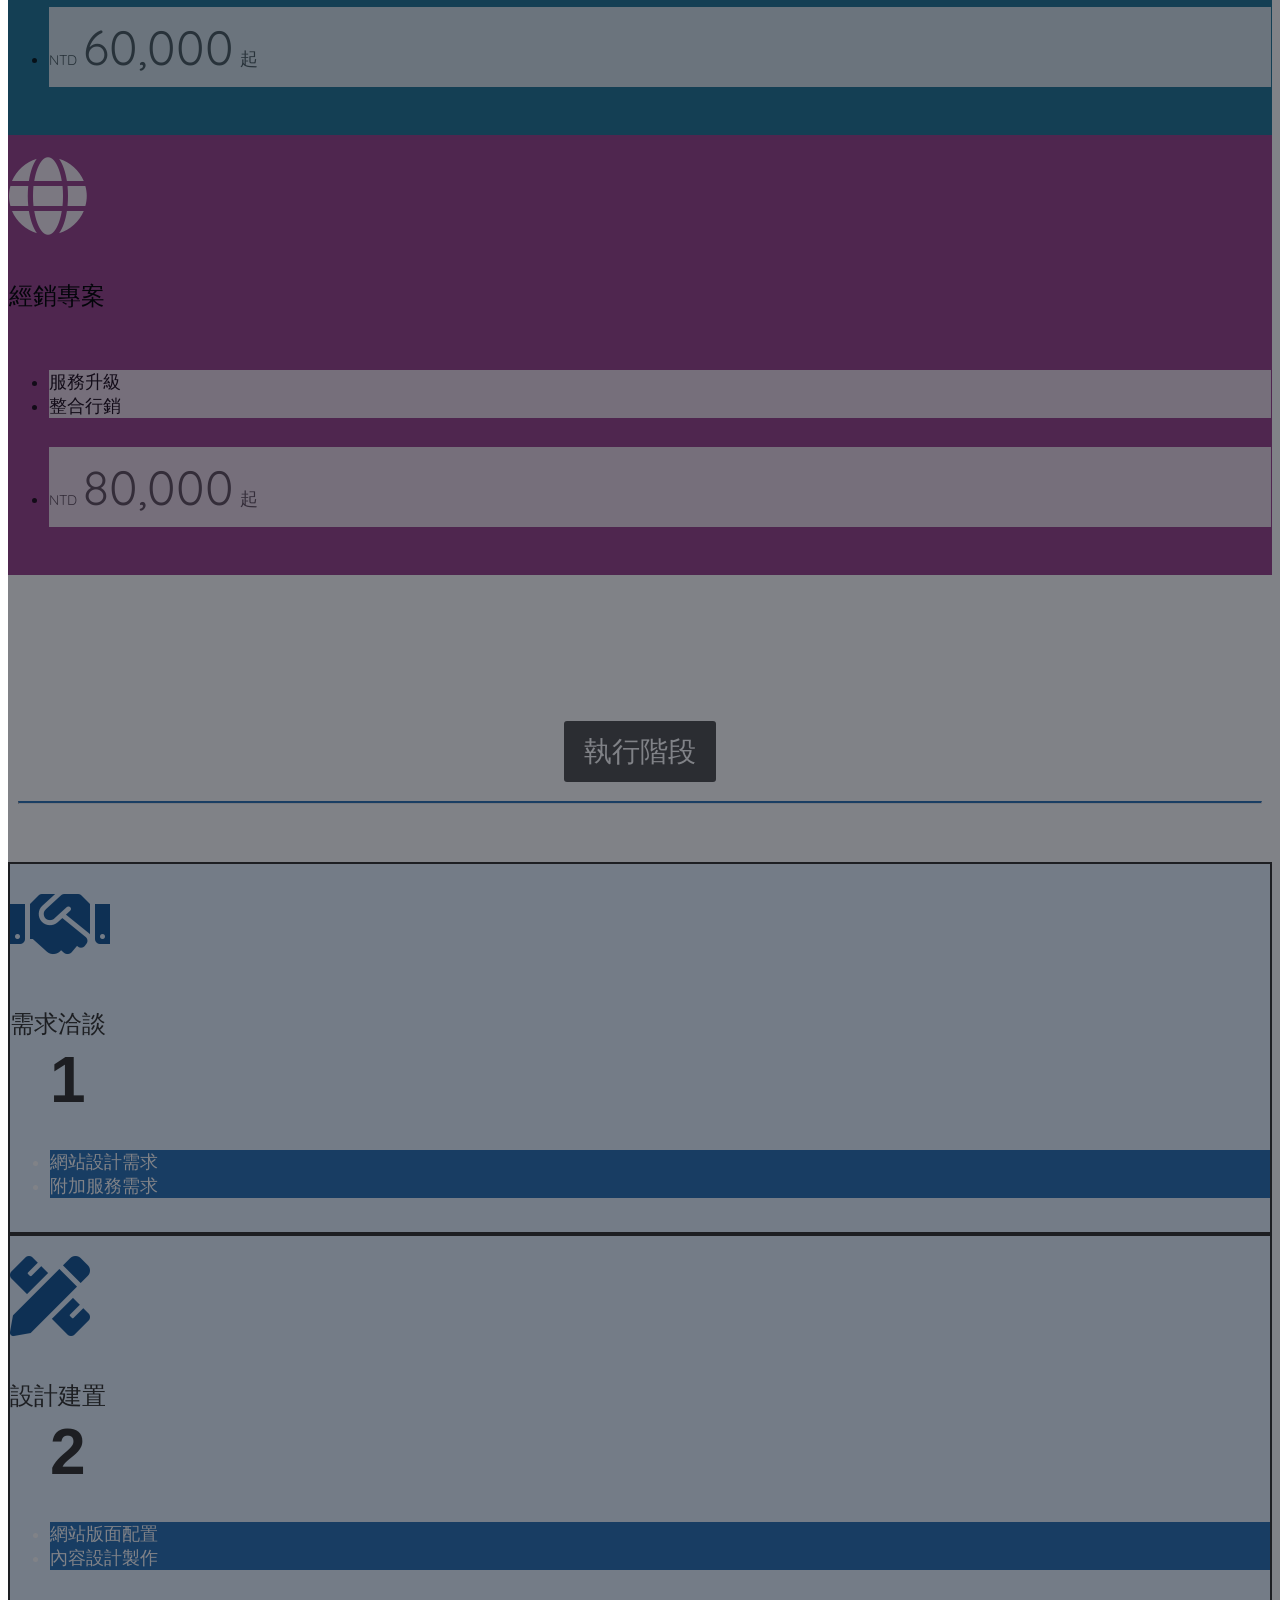
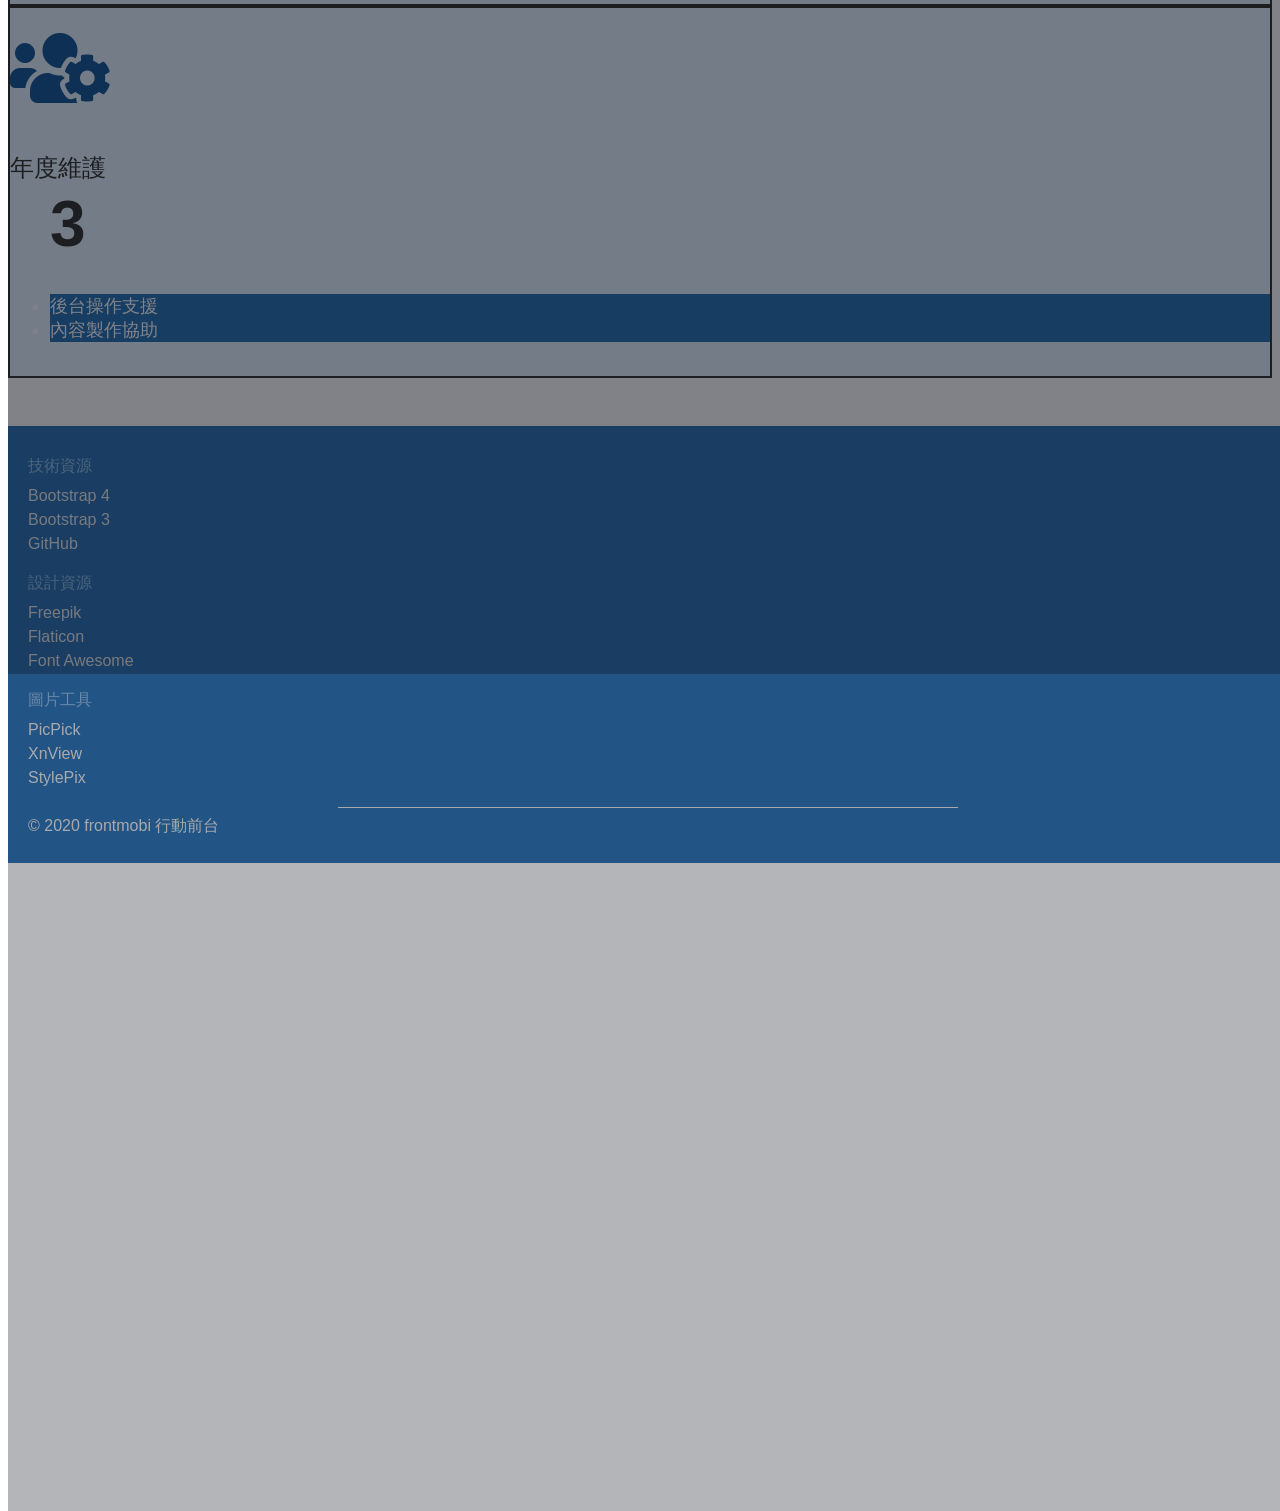
==== commit 128fd204: "Modified navbar menu styles" ====
--- a/index.html
+++ b/index.html
@@ -18,7 +18,7 @@
   <link rel="stylesheet" href="https://fonts.googleapis.com/css?family=Questrial">
   <link rel="stylesheet" href="/static/bootstrap.min.css">
   <link rel="stylesheet" href="/static/fontawesome5.min.css">
-  <link rel="stylesheet" href="/static/main.css?200101">
+  <link rel="stylesheet" href="/static/main.css?191226">
   <link rel="canonical" href="https://frontmobi.com/">
 </head>
 
@@ -324,7 +324,7 @@
   <script src="/static/jquery.min.js"></script>
   <script src="/static/bootstrap.min.js"></script>
   <script src="/static/jquery.touchSwipe.min.js"></script>
-  <script src="/static/main.js?200101"></script>
+  <script src="/static/main.js?191226"></script>
   
 </body>
 </html>
--- a/static/main.css
+++ b/static/main.css
@@ -692,28 +692,34 @@
         margin: 0px -30px;
         width: 100%;
         /*background-color: #632600;*/
-        background-color: #363636;
-    }
-
-    .navbar-main .nav-item .nav-link,
-    .navbar-main .nav-item .nav-link:hover {
+        background-color: #fff;
+    }
+    .navbar-main .nav-item .nav-link {
         text-align: center;
         font-size: 18px;
-        color: #fff !important;
+        color: #ed7d31 !important;
         margin: 6px 40px 0px 40px;
     }
 
-    .navbar-main .nav-item:first-child {
-        margin-top: 18px;
-    }
-
+    .navbar-main .nav-item .nav-link:hover {
+        color: #fff;
+    }
     .navbar-main .nav-item .nav-link.btn {
         margin-top: 20px;
     }
 
+    .navbar-main li.nav-item:first-child .nav-link.btn,
+    .navbar-main li.nav-item:first-child .nav-link {
+        margin-top: 20px;
+        padding-top: 20px;
+        border-top: 1px solid #ed7d31;
+    }
+
     .navbar-main li.nav-item:last-child .nav-link.btn,
     .navbar-main li.nav-item:last-child .nav-link {
-        margin-bottom: 30px;
+        padding-bottom: 20px;
+        border-bottom: 1px solid #ed7d31;
+        margin-bottom: 20px;
     }
 
     #my-carousel {
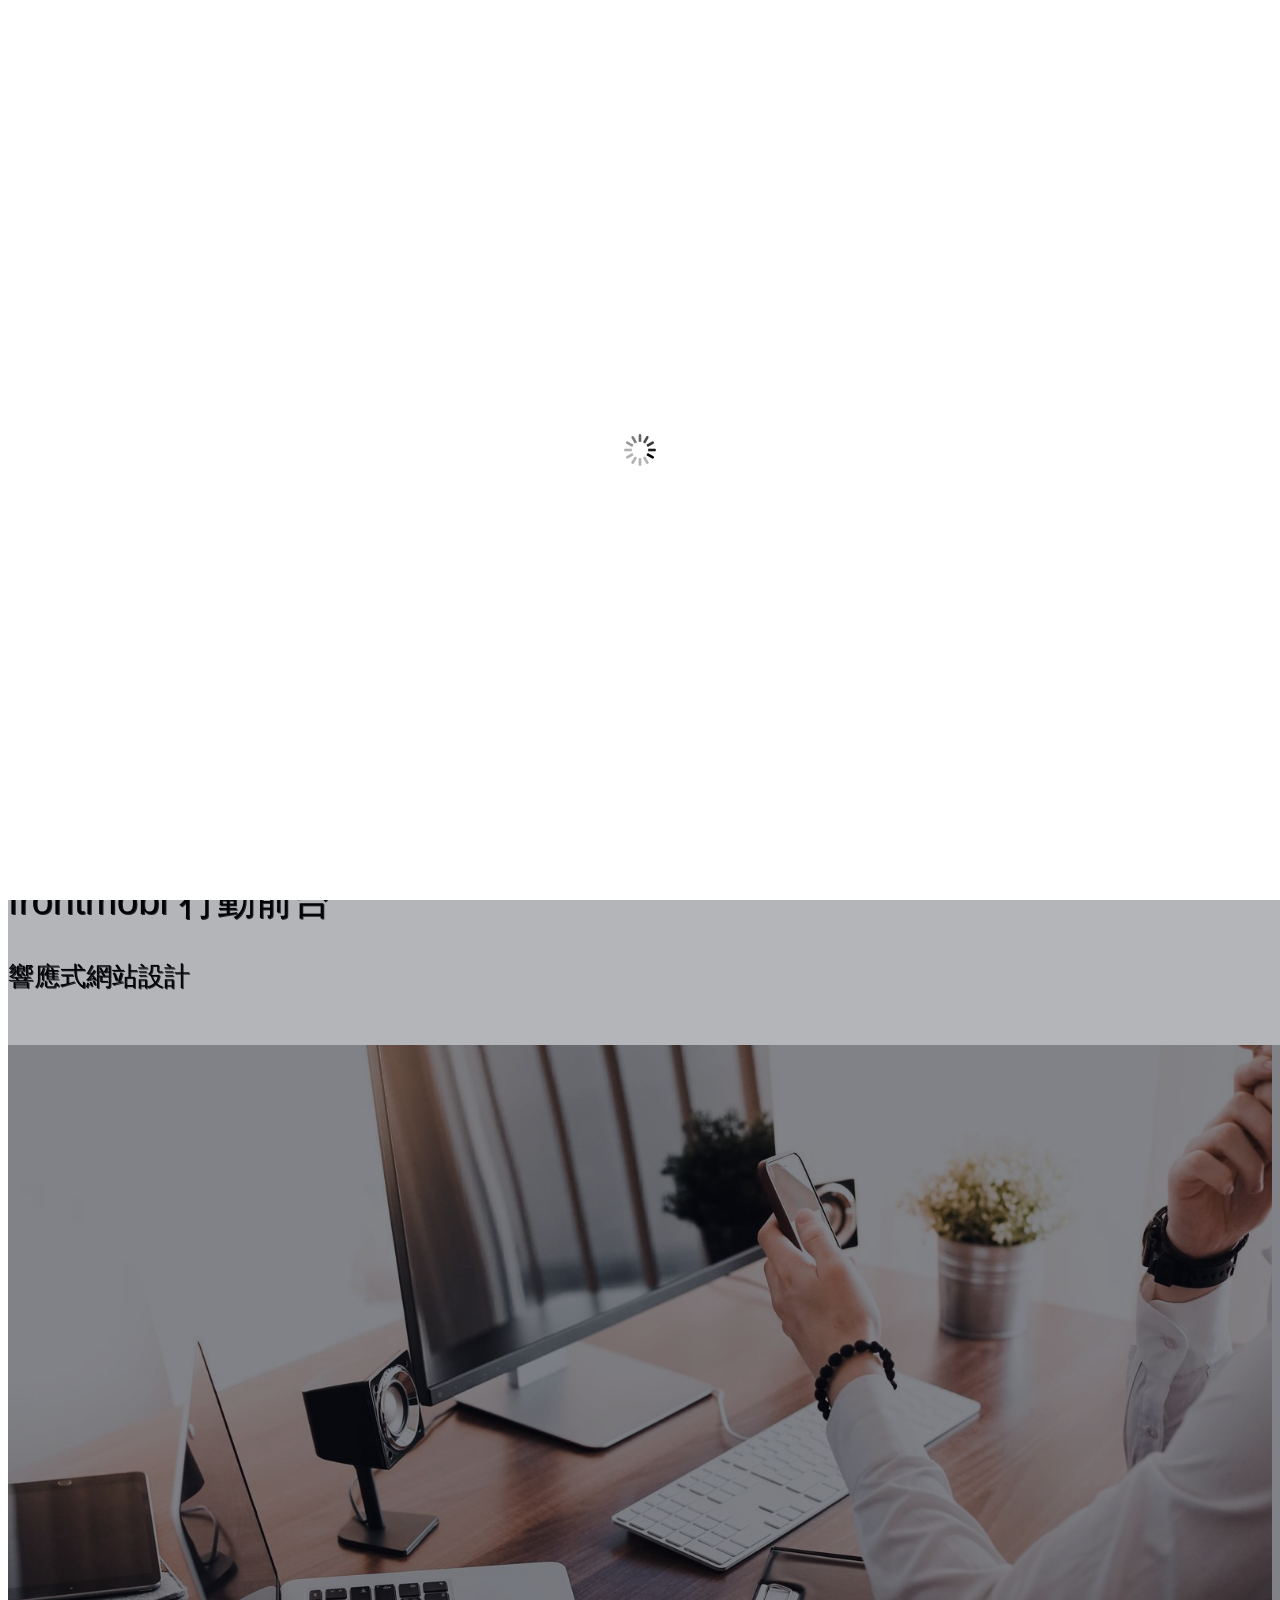
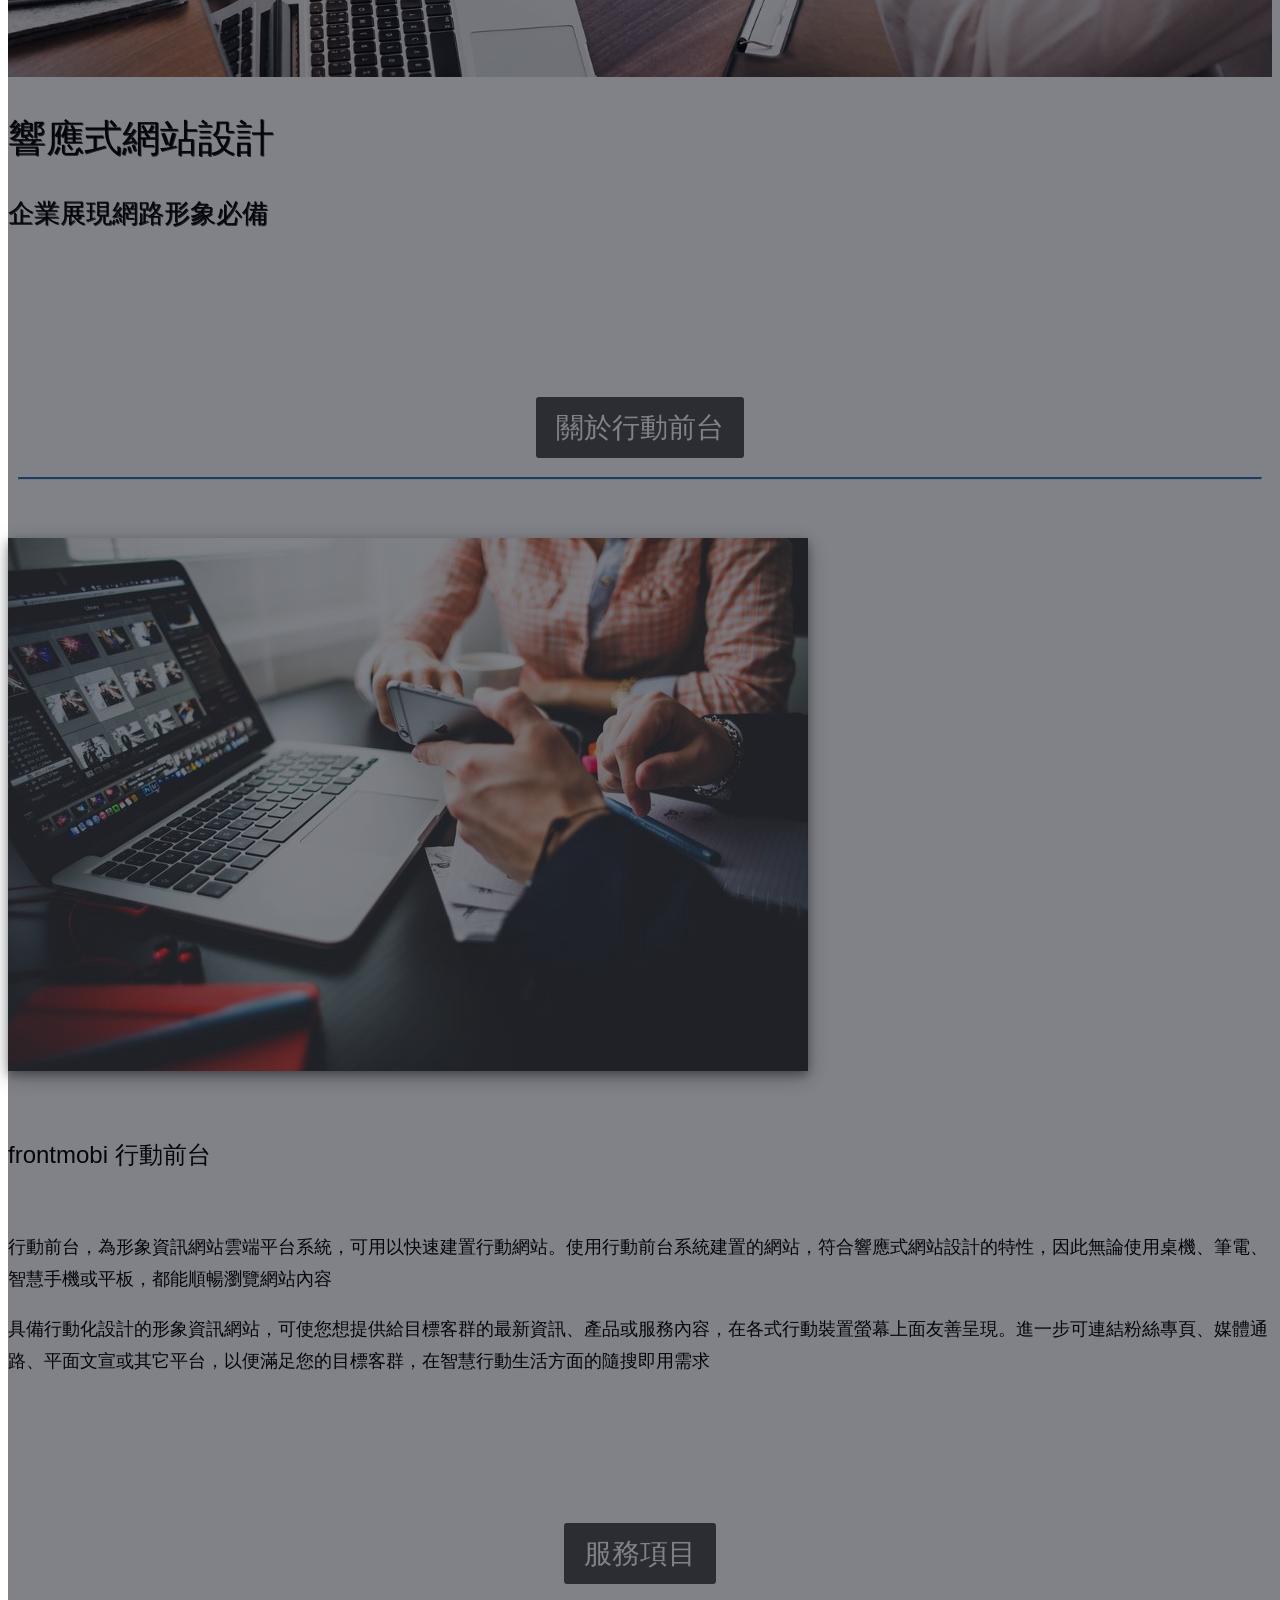
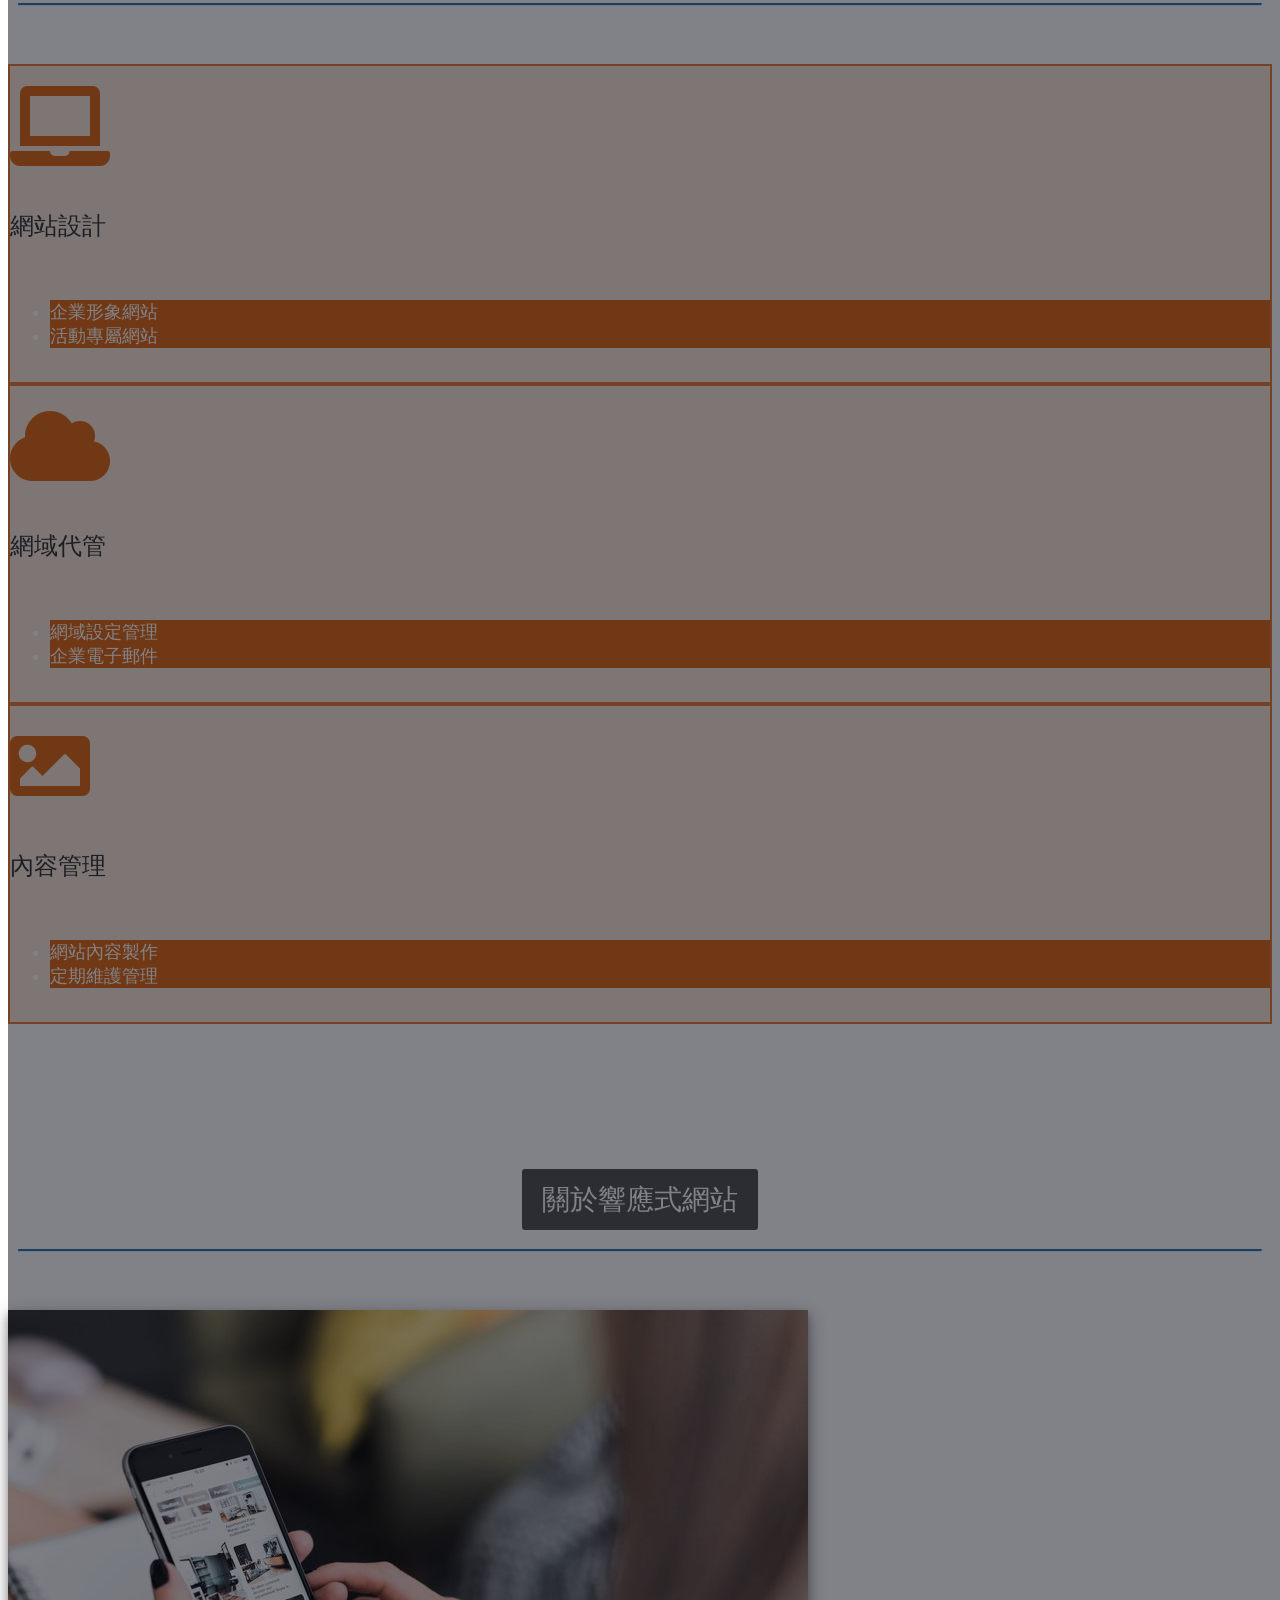
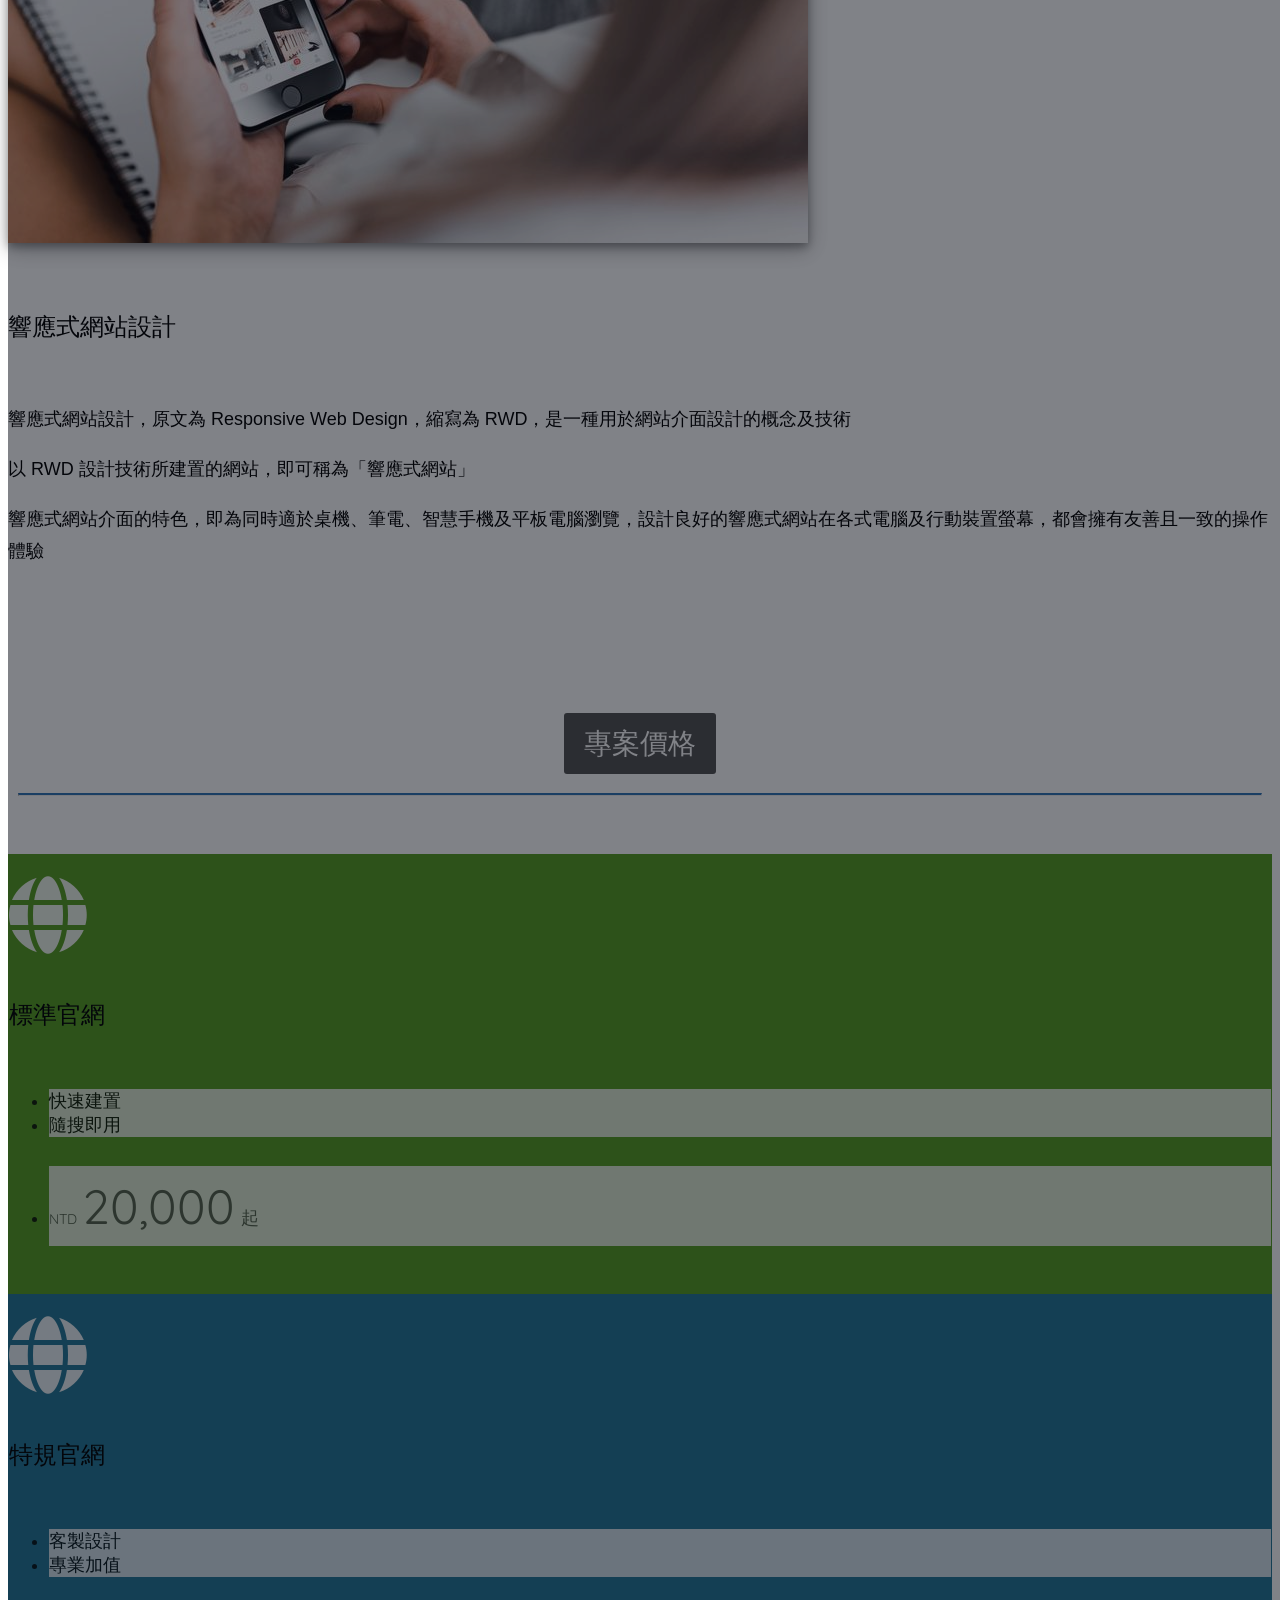
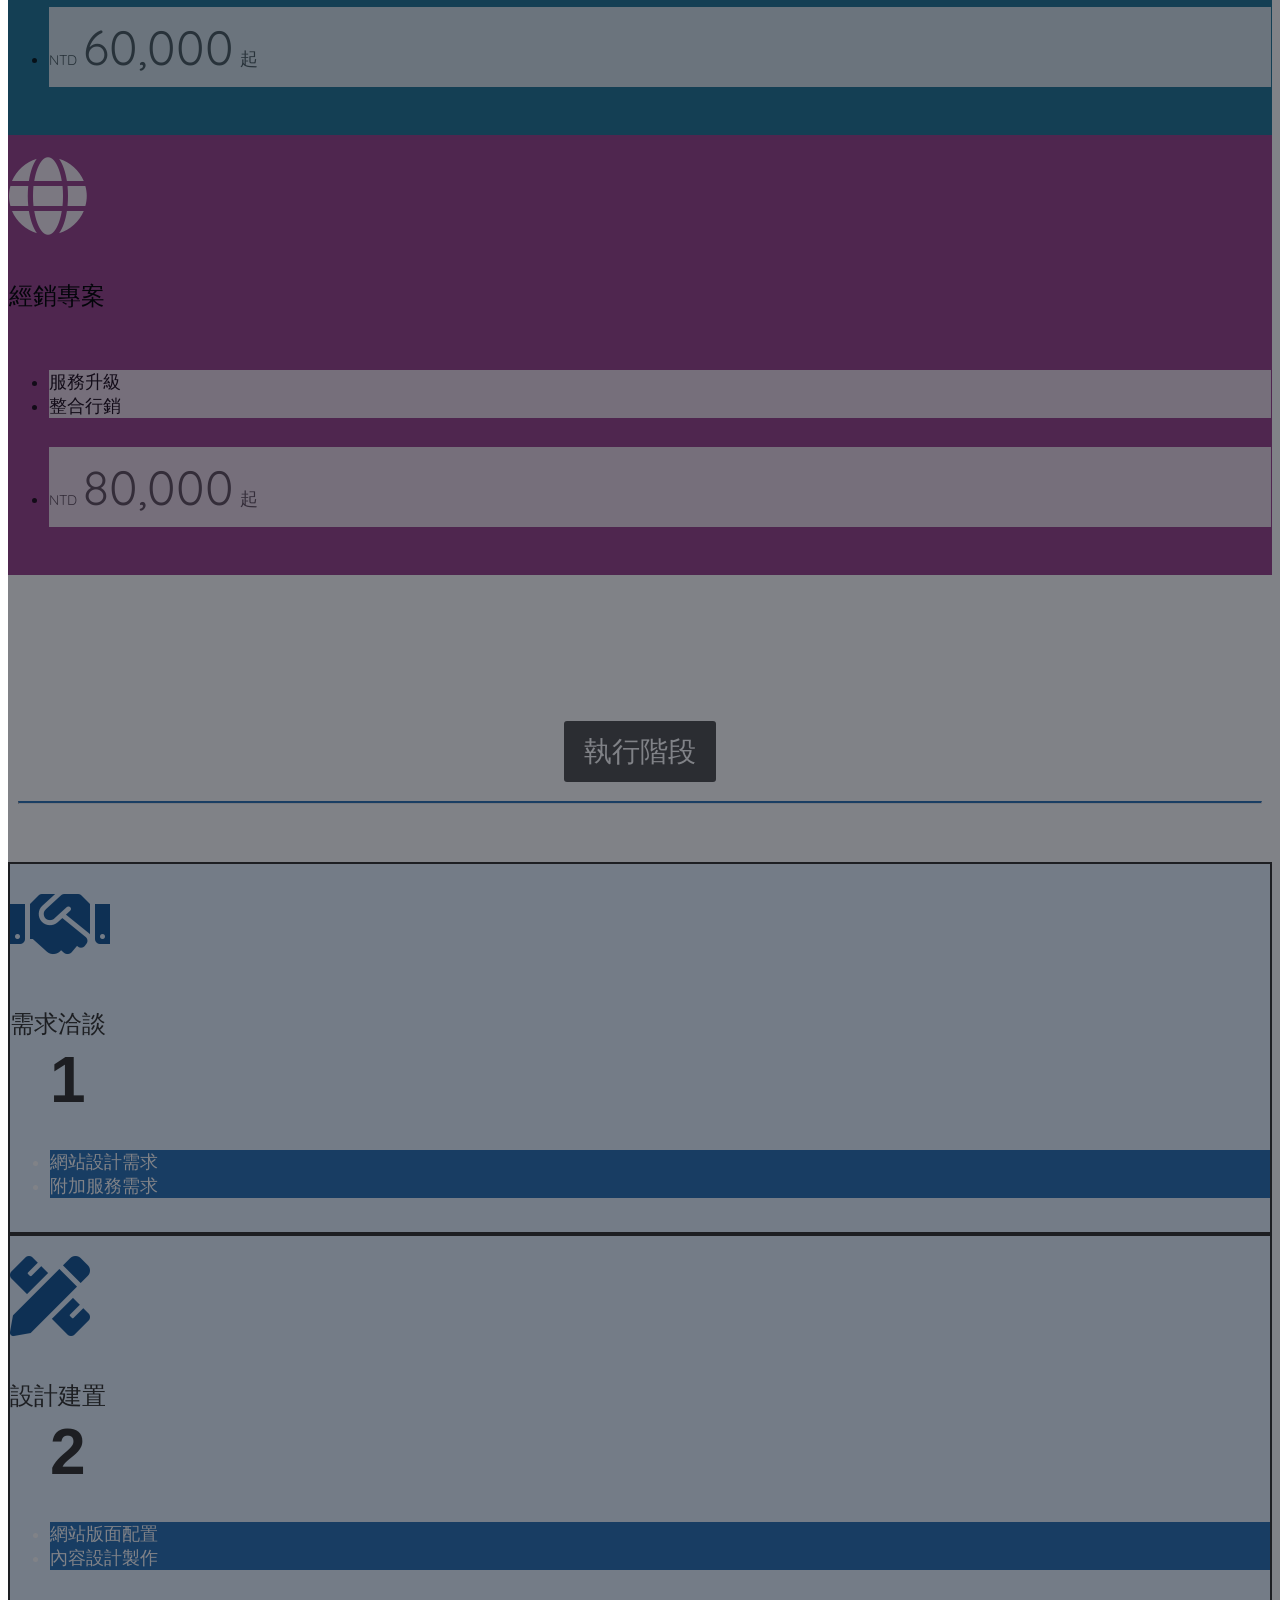
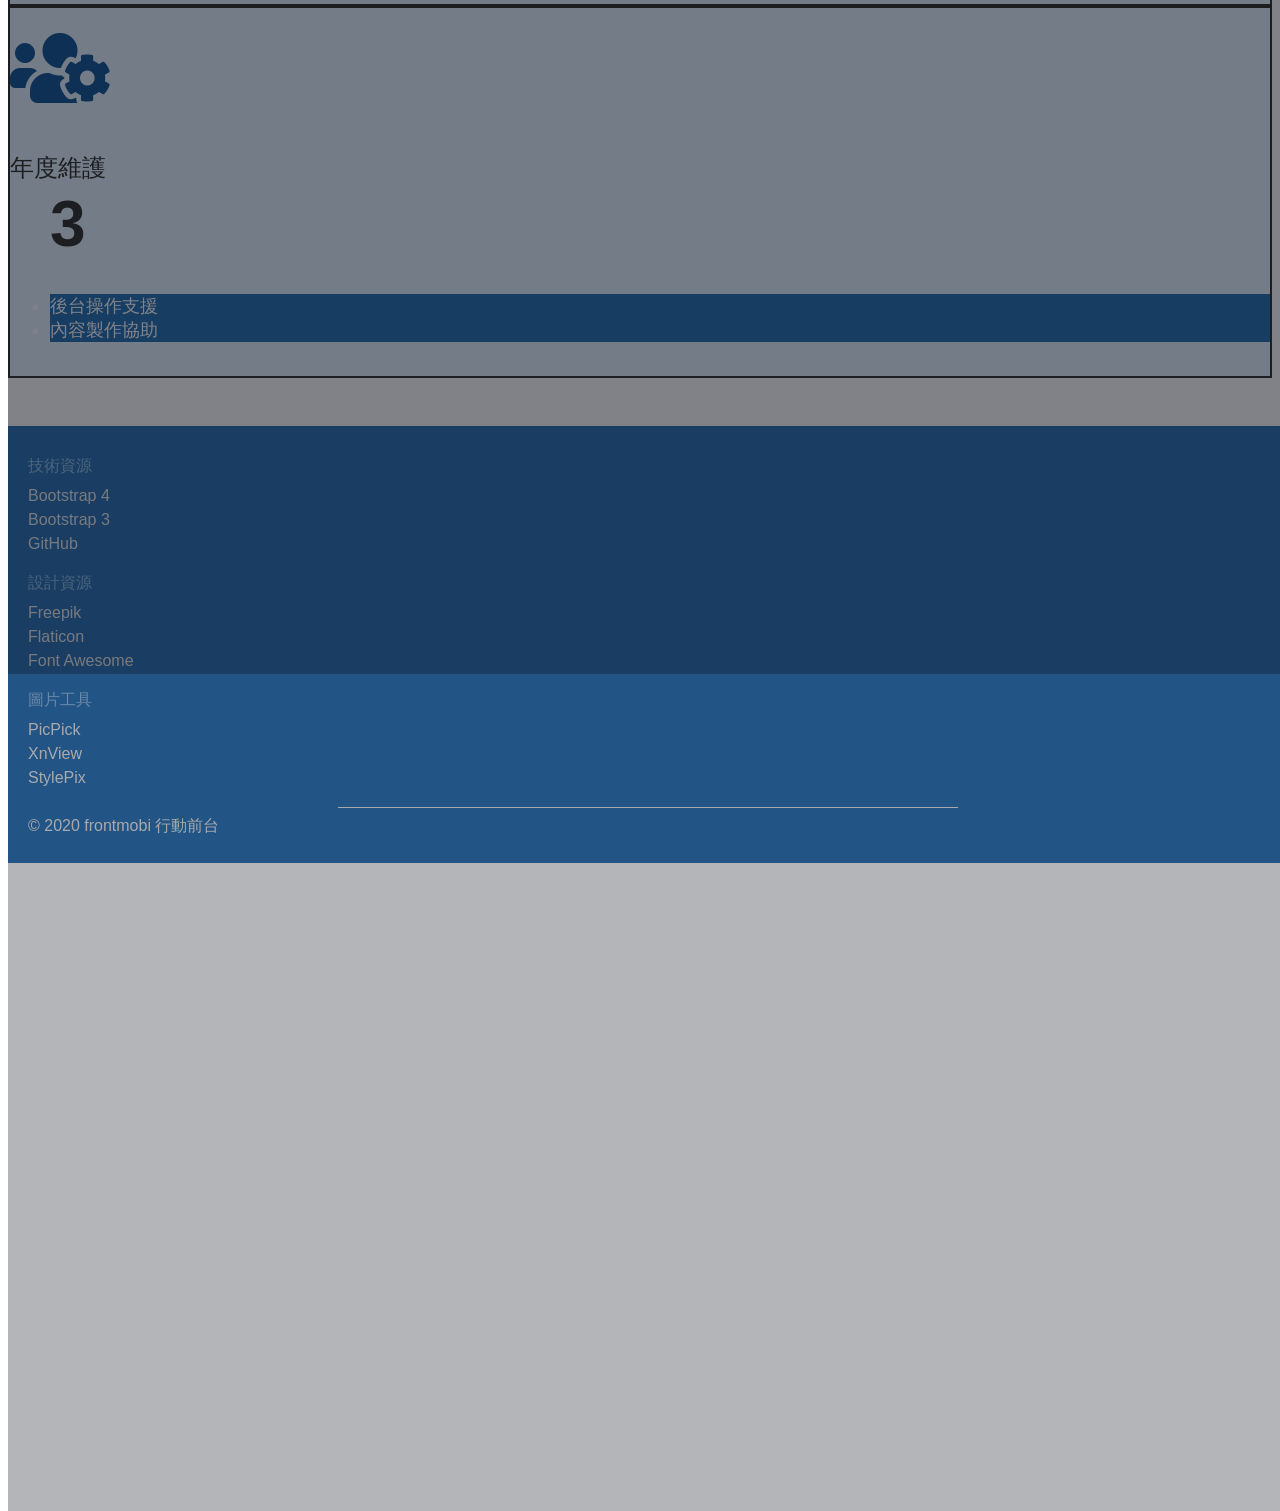
==== commit f6754f03: "Upgraded Bootstrap version to v4.5.2" ====
--- a/index.html
+++ b/index.html
@@ -18,7 +18,7 @@
   <link rel="stylesheet" href="https://fonts.googleapis.com/css?family=Questrial">
   <link rel="stylesheet" href="/static/bootstrap.min.css">
   <link rel="stylesheet" href="/static/fontawesome5.min.css">
-  <link rel="stylesheet" href="/static/main.css?191226">
+  <link rel="stylesheet" href="/static/main.css?201009">
   <link rel="canonical" href="https://frontmobi.com/">
 </head>
 
@@ -26,7 +26,7 @@
   <div id="preloader">
     <div id="status">&nbsp;</div>
   </div>
-  
+
   <nav class="navbar navbar-expand-md fixed-top navbar-main">
     <button class="navbar-toggler navbar-toggler-right" type="button" data-toggle="collapse" data-target="#home-menu" aria-controls="home-menu" aria-expanded="false" aria-label="Toggle navigation">
       <span class="navbar-toggler-icon"></span>
@@ -41,16 +41,16 @@
       </ul>
     </div>
   </nav>
-  
+
   <h1 class="d-none">frontmobi 行動前台</h1>
   <div id="my-carousel" class="carousel slide" data-ride="carousel">
     <div class="carousel-inner">
-      
+
       <ol class="carousel-indicators">
         <li data-target="#my-carousel" data-slide-to="0" class="active"></li>
         <li data-target="#my-carousel" data-slide-to="1"></li>
       </ol>
-      
+
       <div class="carousel-item active">
         <div class="slide-1">
           <div class="overlay"></div>
@@ -317,14 +317,14 @@
       <div class="copy-right text-center">
         <hr>
         <p>&copy; 2020 frontmobi 行動前台</p>
-      </div>      
+      </div>
     </div>
   </footer>
 
   <script src="/static/jquery.min.js"></script>
   <script src="/static/bootstrap.min.js"></script>
   <script src="/static/jquery.touchSwipe.min.js"></script>
-  <script src="/static/main.js?191226"></script>
-  
+  <script src="/static/main.js?201009"></script>
+
 </body>
 </html>
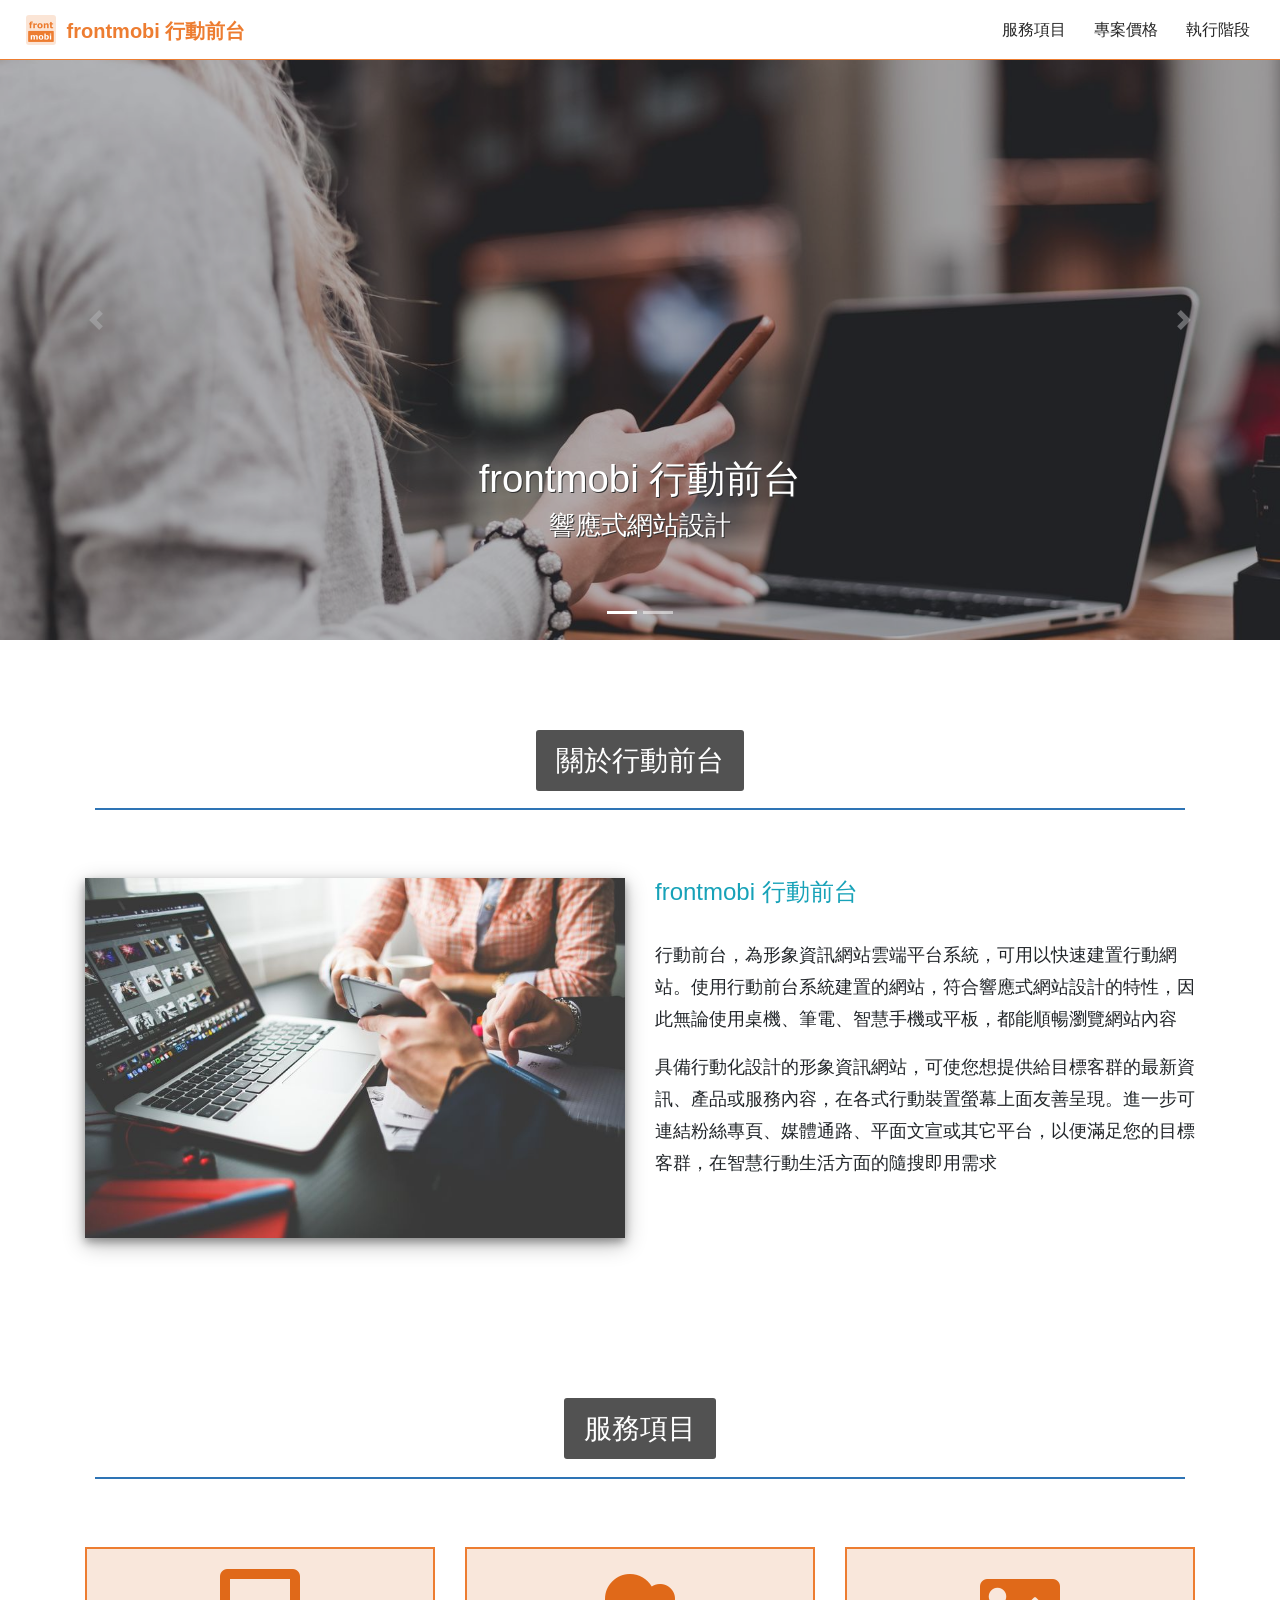
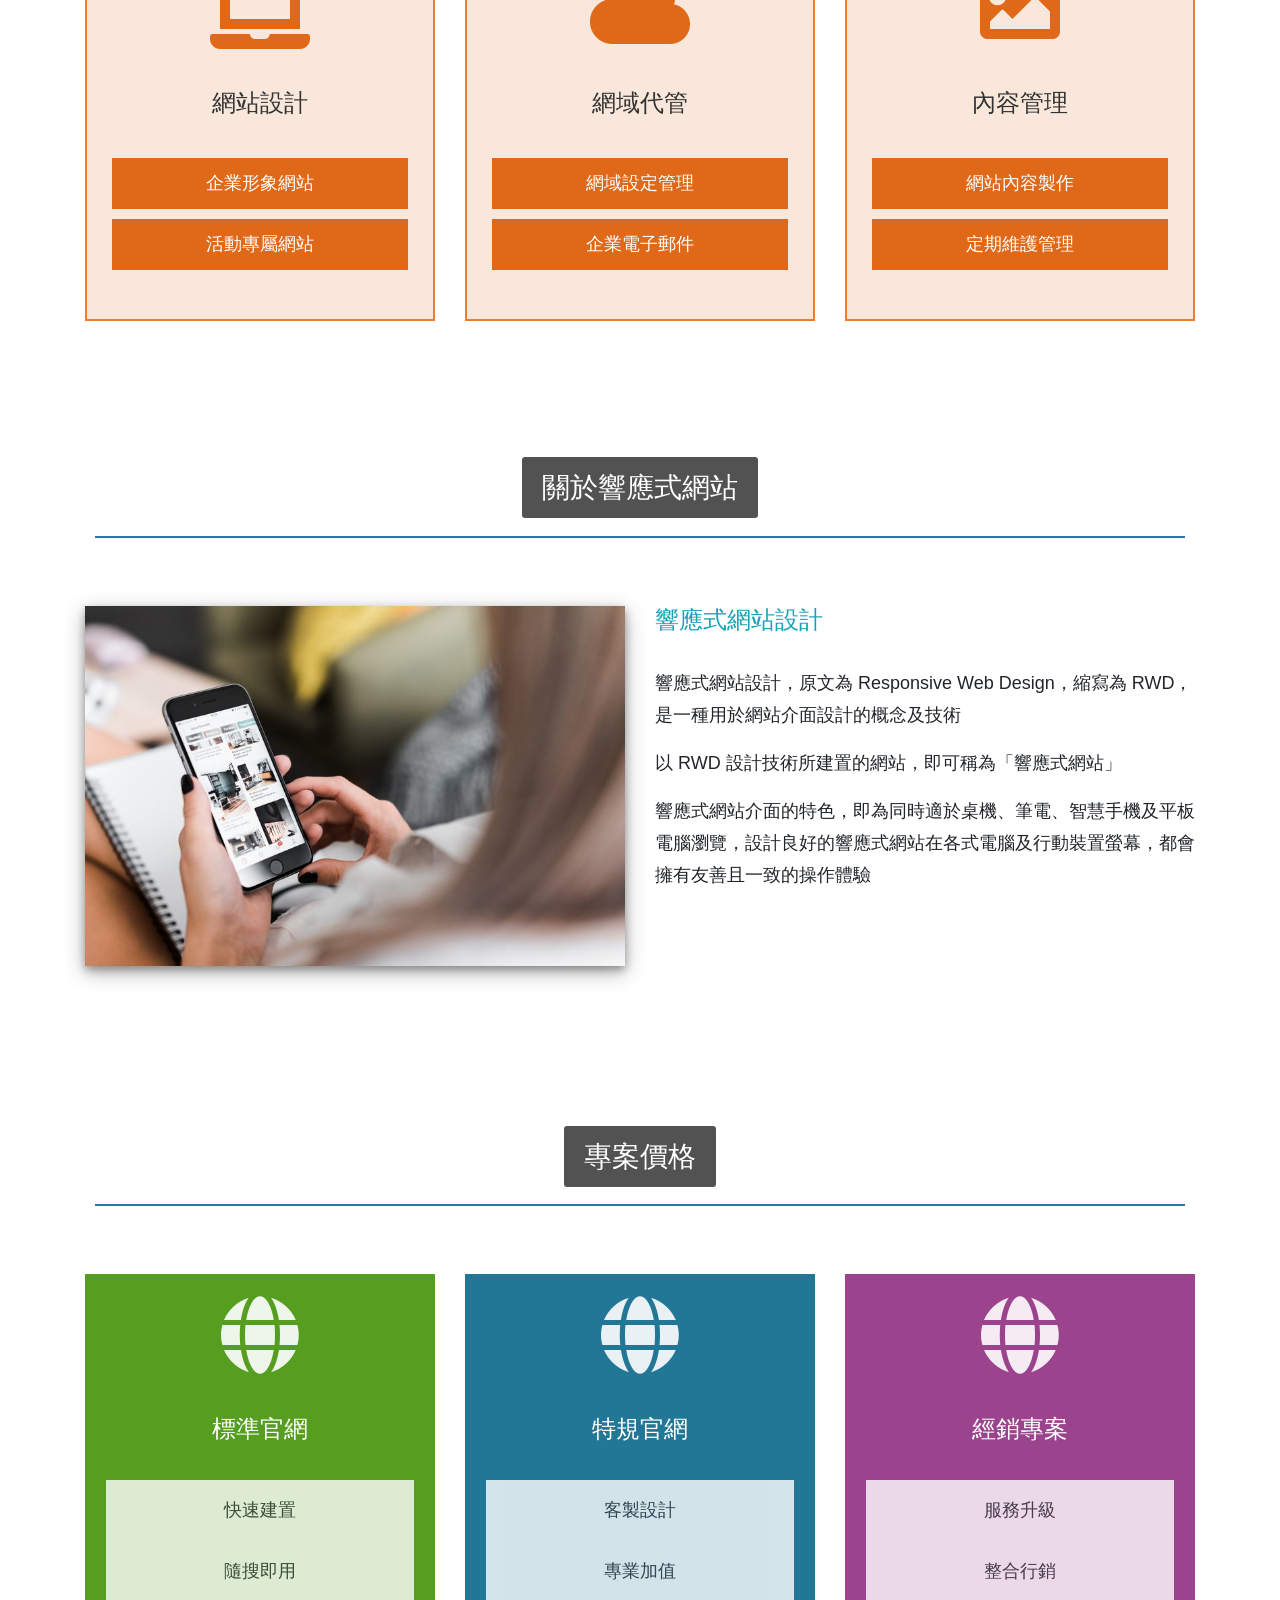
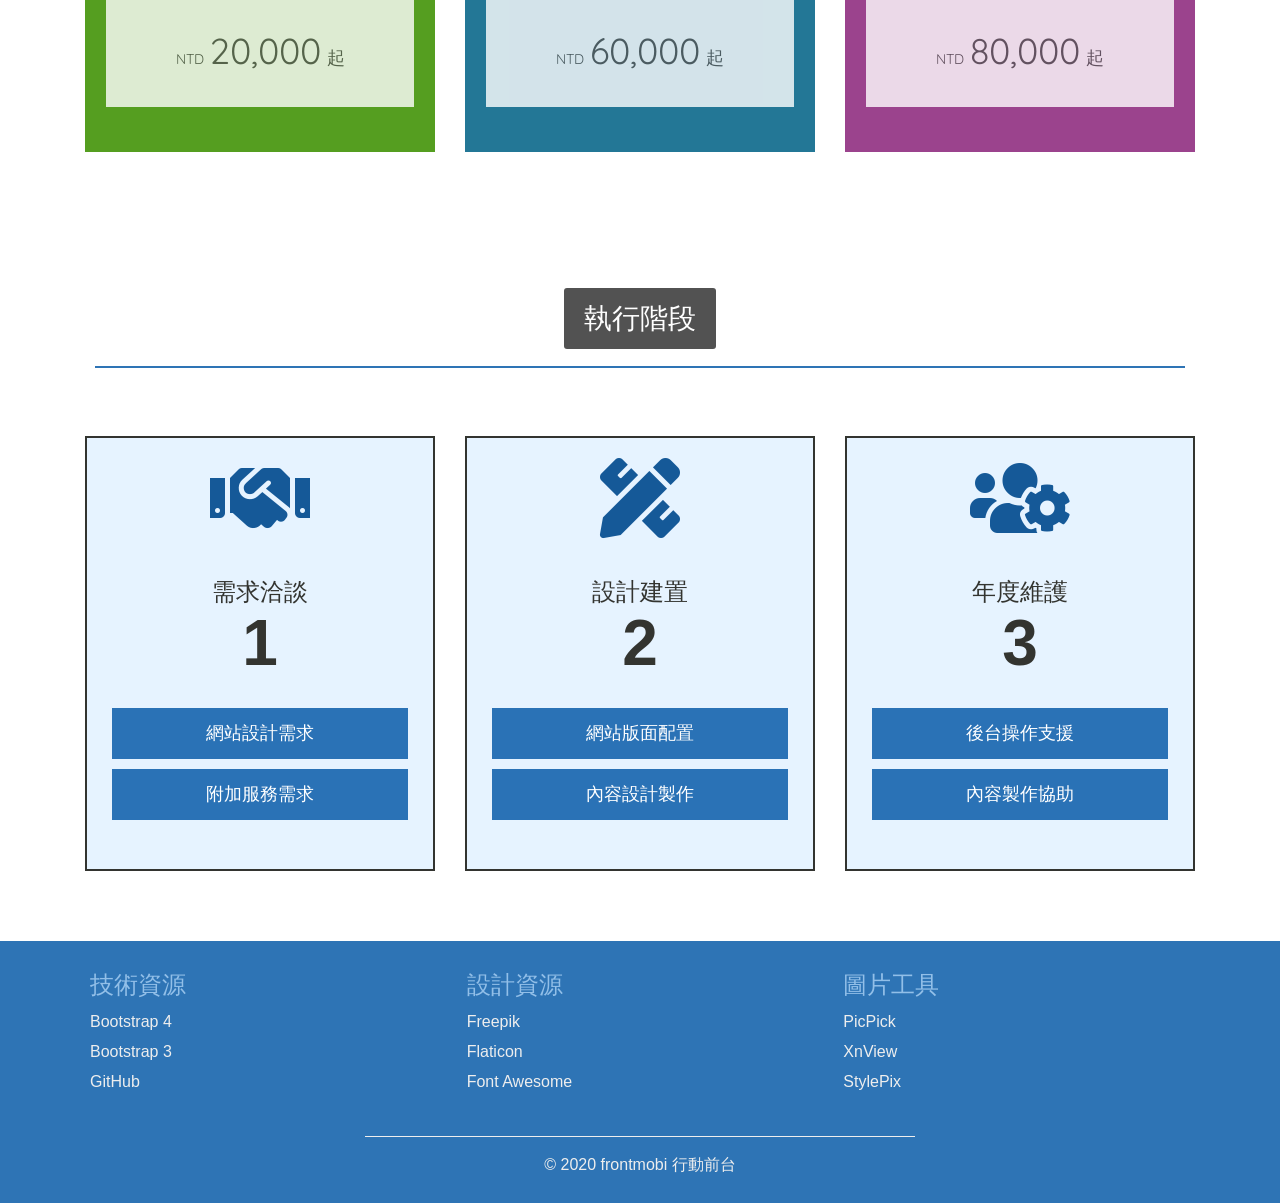
==== commit a31df7f7: "Modified bootstrap" ====
--- a/index.html
+++ b/index.html
@@ -322,7 +322,7 @@
   </footer>
 
   <script src="/static/jquery.min.js"></script>
-  <script src="/static/bootstrap.min.js"></script>
+  <script src="/static/bootstrap.bundle.min.js"></script>
   <script src="/static/jquery.touchSwipe.min.js"></script>
   <script src="/static/main.js?201009"></script>
 
--- a/static/main.css
+++ b/static/main.css
@@ -85,10 +85,10 @@
     border-bottom: solid 1px #ed7d31;
 }
 
-.navbar-main .navbar-collapse { 
+.navbar-main .navbar-collapse {
     /* https://css-tricks.com/viewport-sized-typography/ */
     max-height: 100vh !important;
-    overflow-x: hidden !important; 
+    overflow-x: hidden !important;
     background-color: transparent;
 }
 
@@ -170,7 +170,7 @@
 }
 
 .font-loud {
-    font-size: 48px;
+    font-size: 36px;
 }
 
 .texti-main {
@@ -218,7 +218,7 @@
     position: absolute;
     left: 50%;
     top: 50%;
-    background-image: url('/img/preloader.gif'); 
+    background-image: url('/img/preloader.gif');
     background-size: 32px 32px;
     background-repeat: no-repeat;
     background-position: center;
@@ -688,7 +688,7 @@
 }
 
 @media (max-width:767px) {
-    .navbar-main .navbar-collapse { 
+    .navbar-main .navbar-collapse {
         margin: 0px -30px;
         width: 100%;
         /*background-color: #632600;*/
